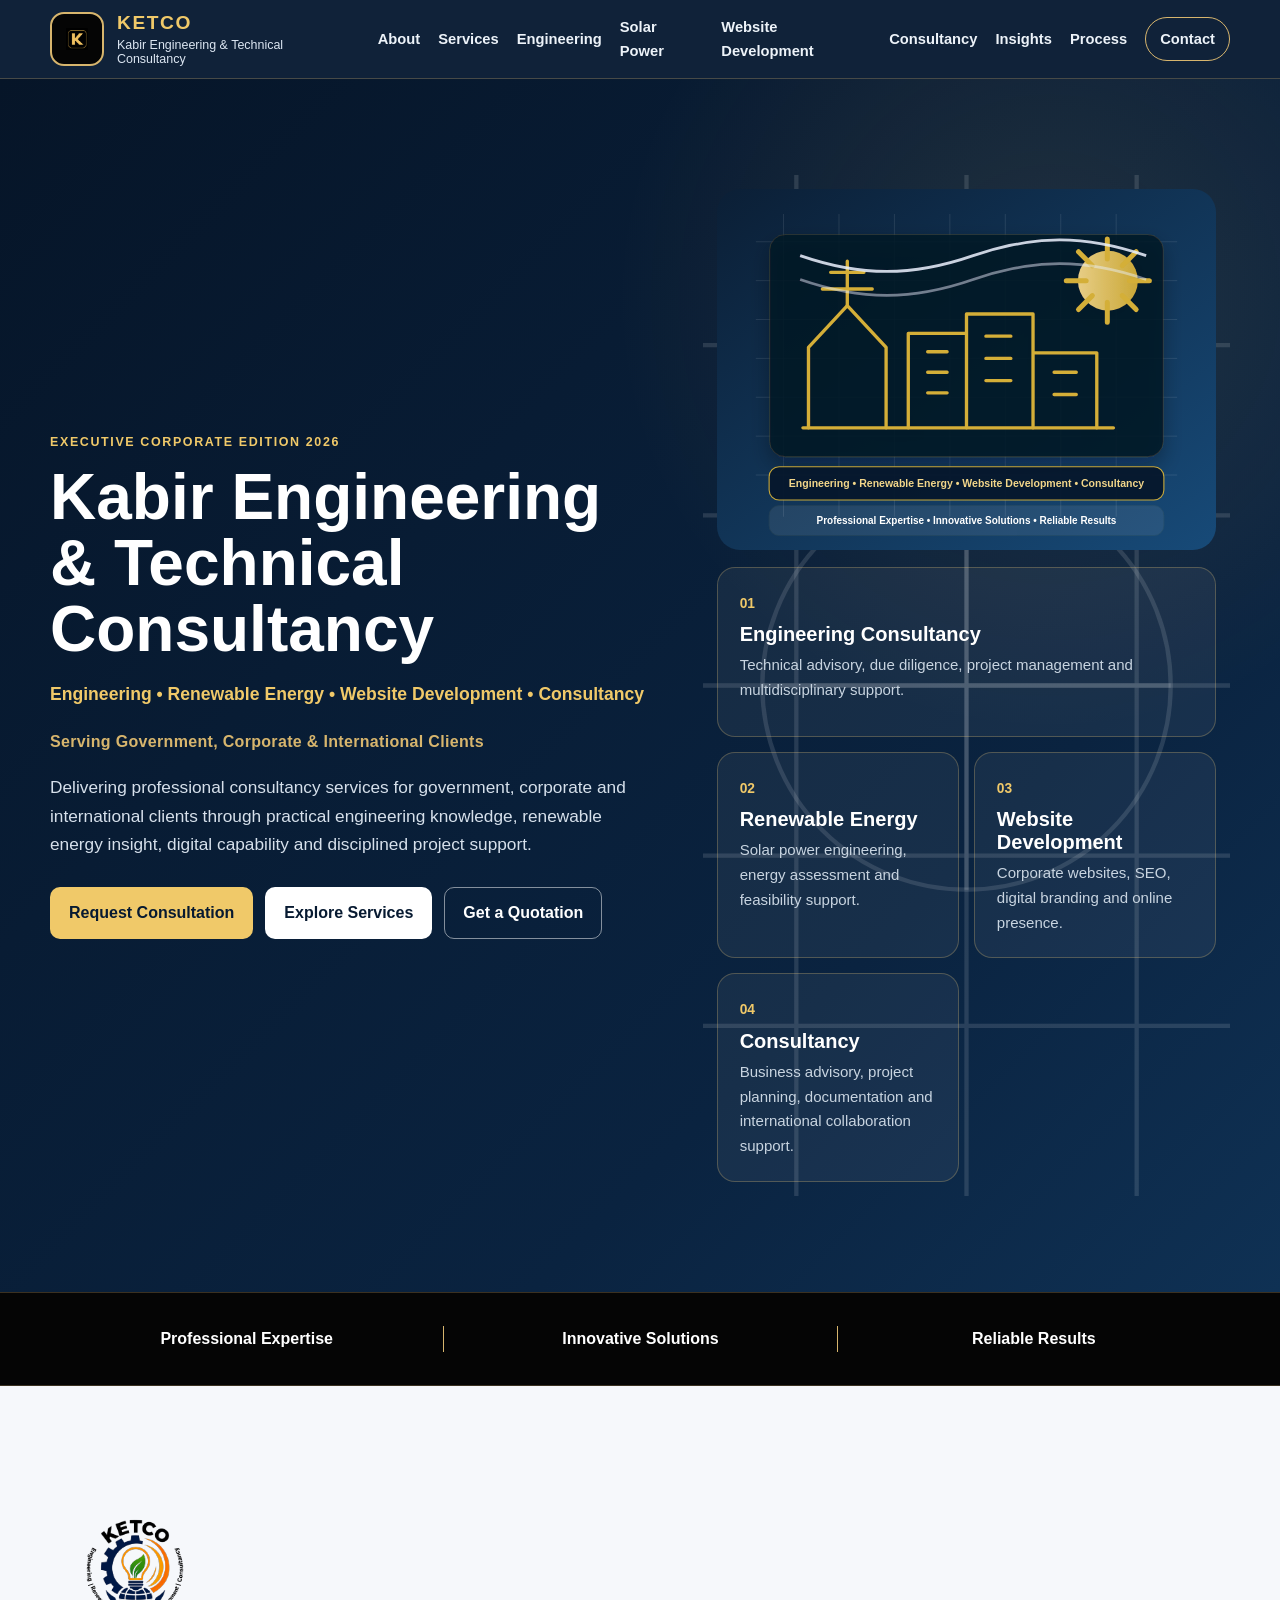
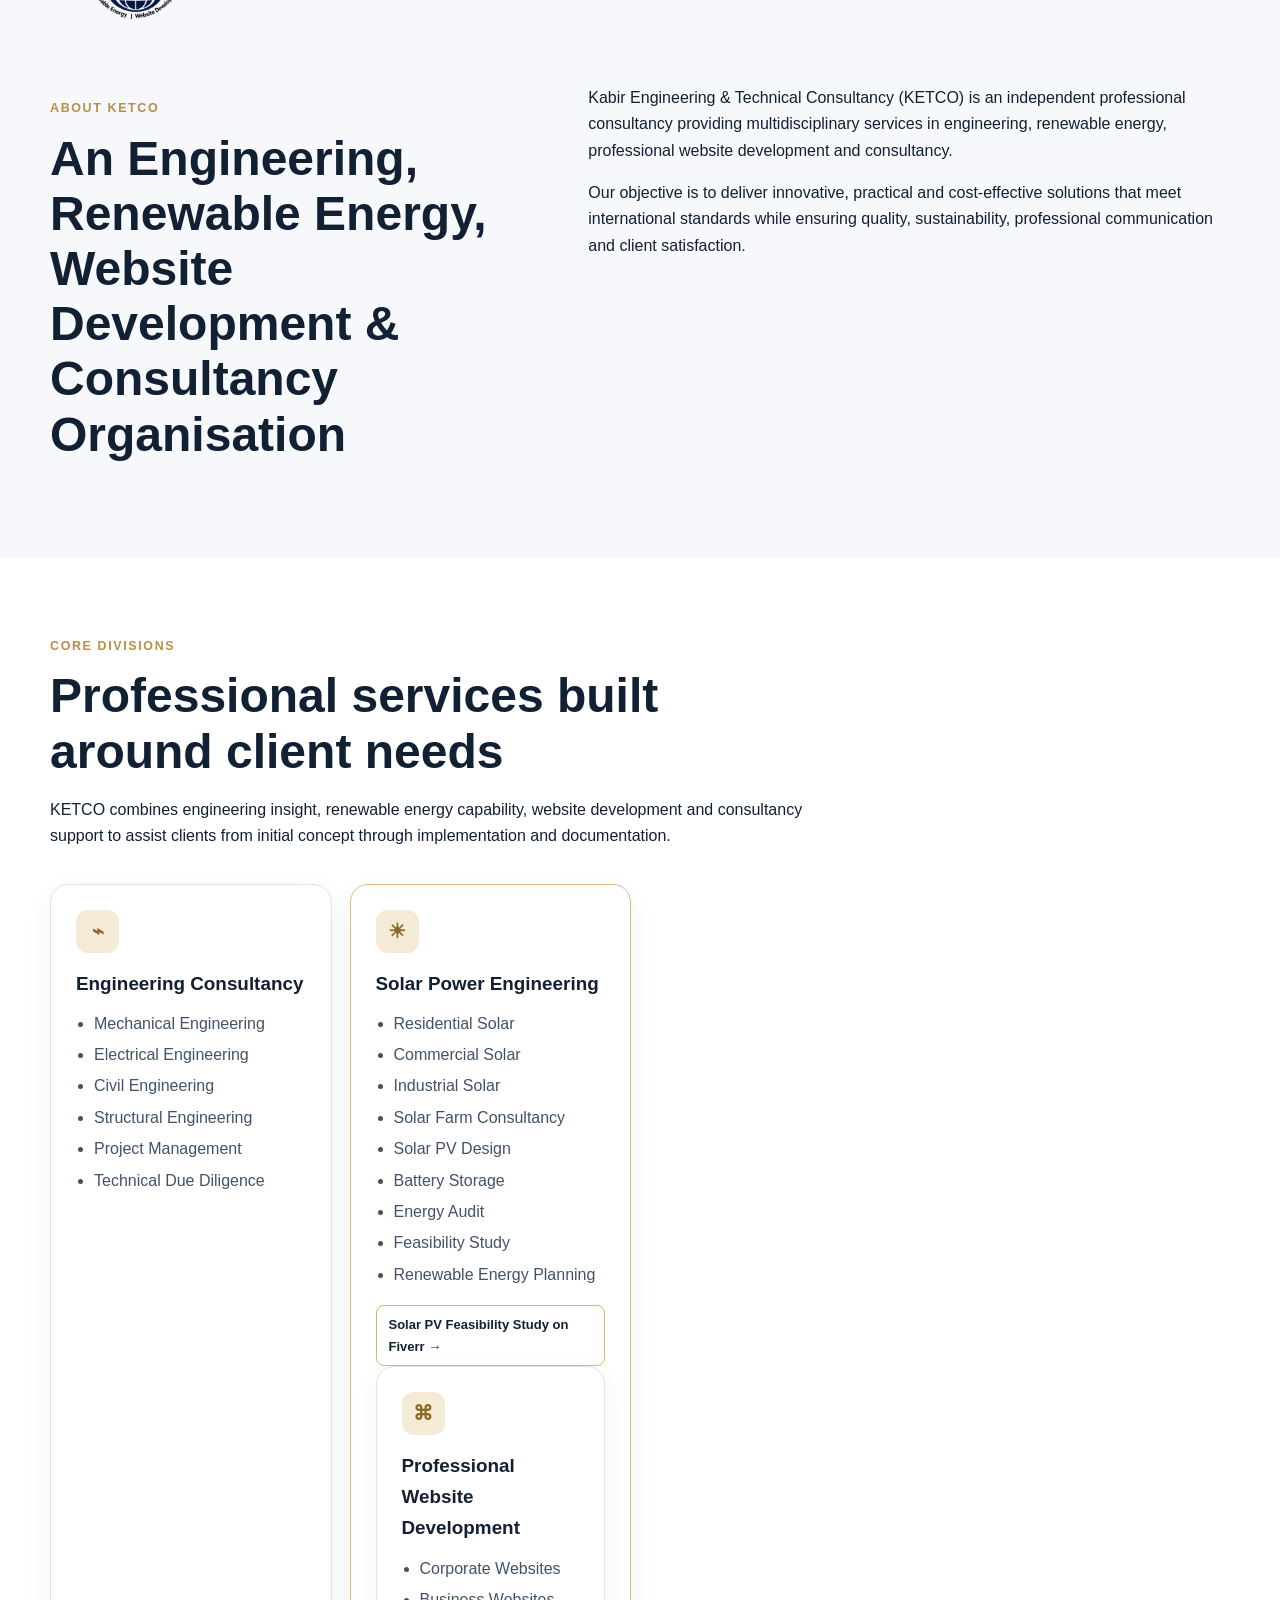
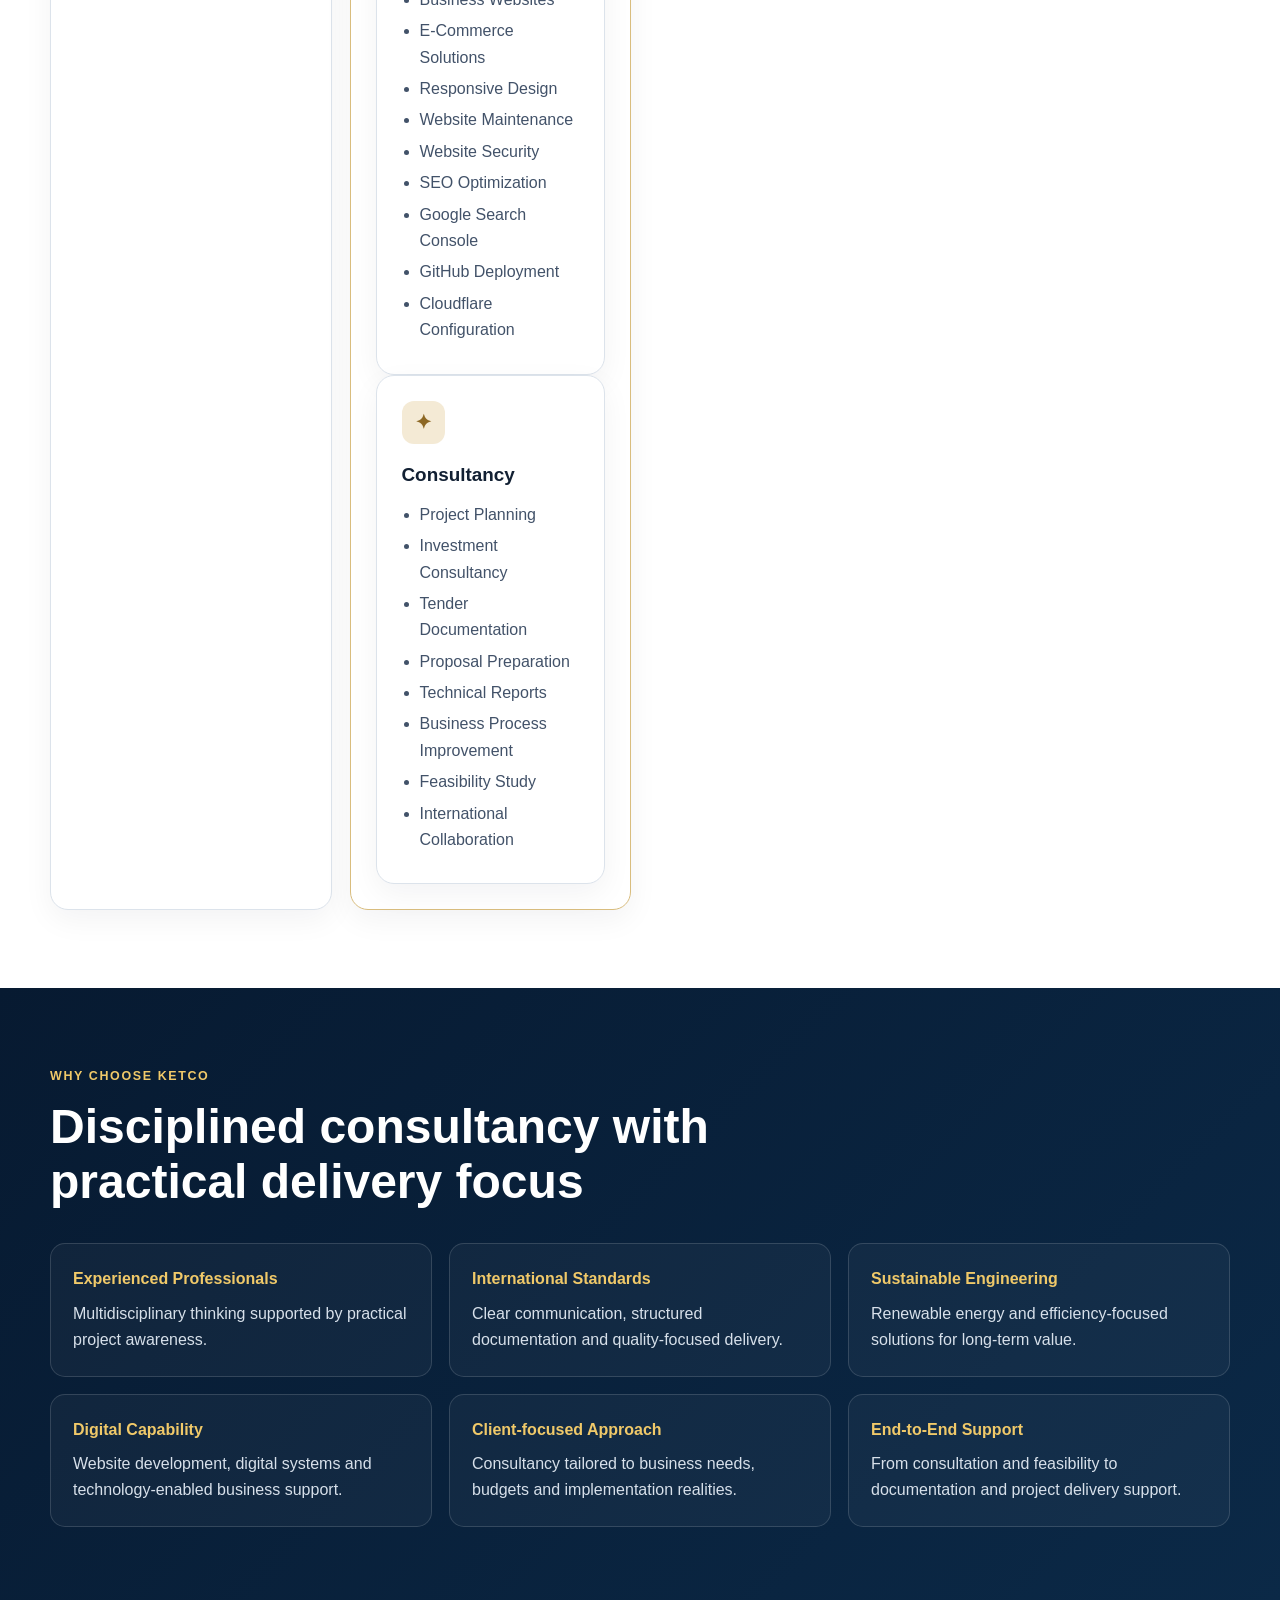
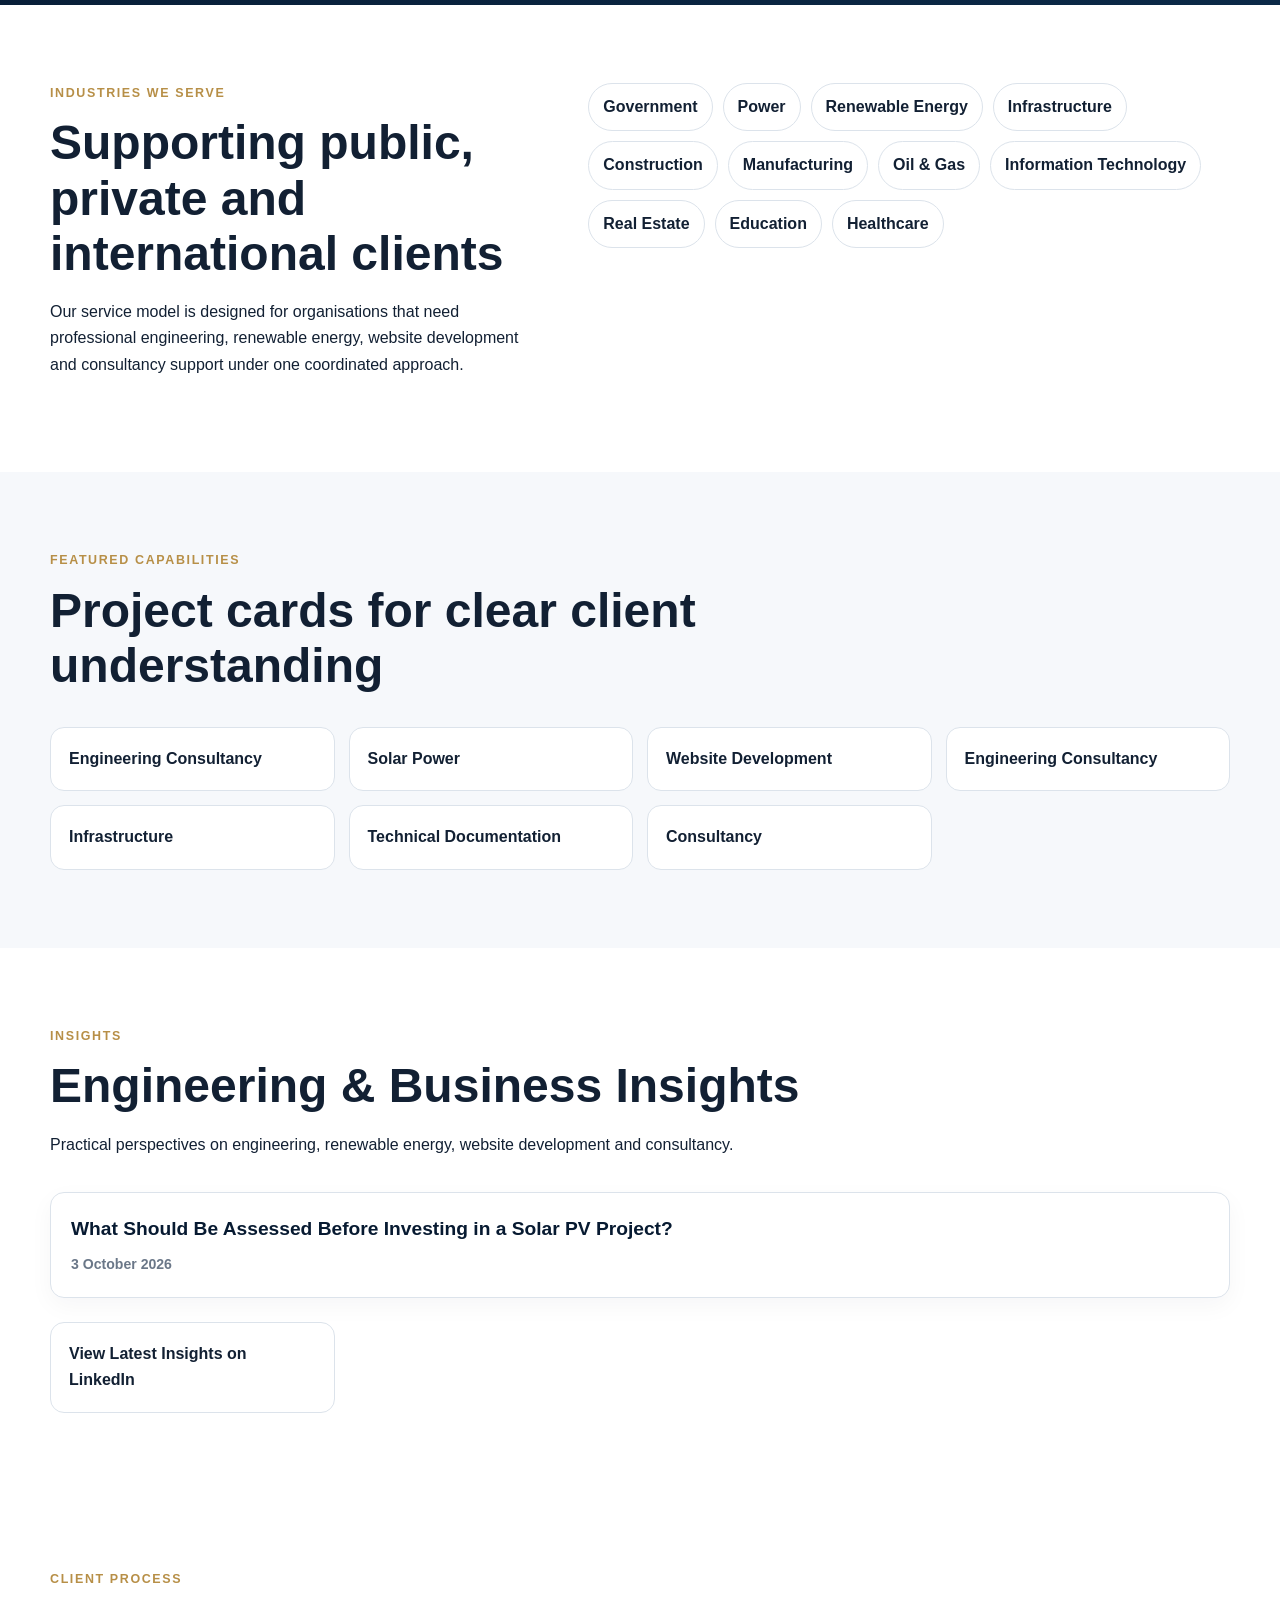
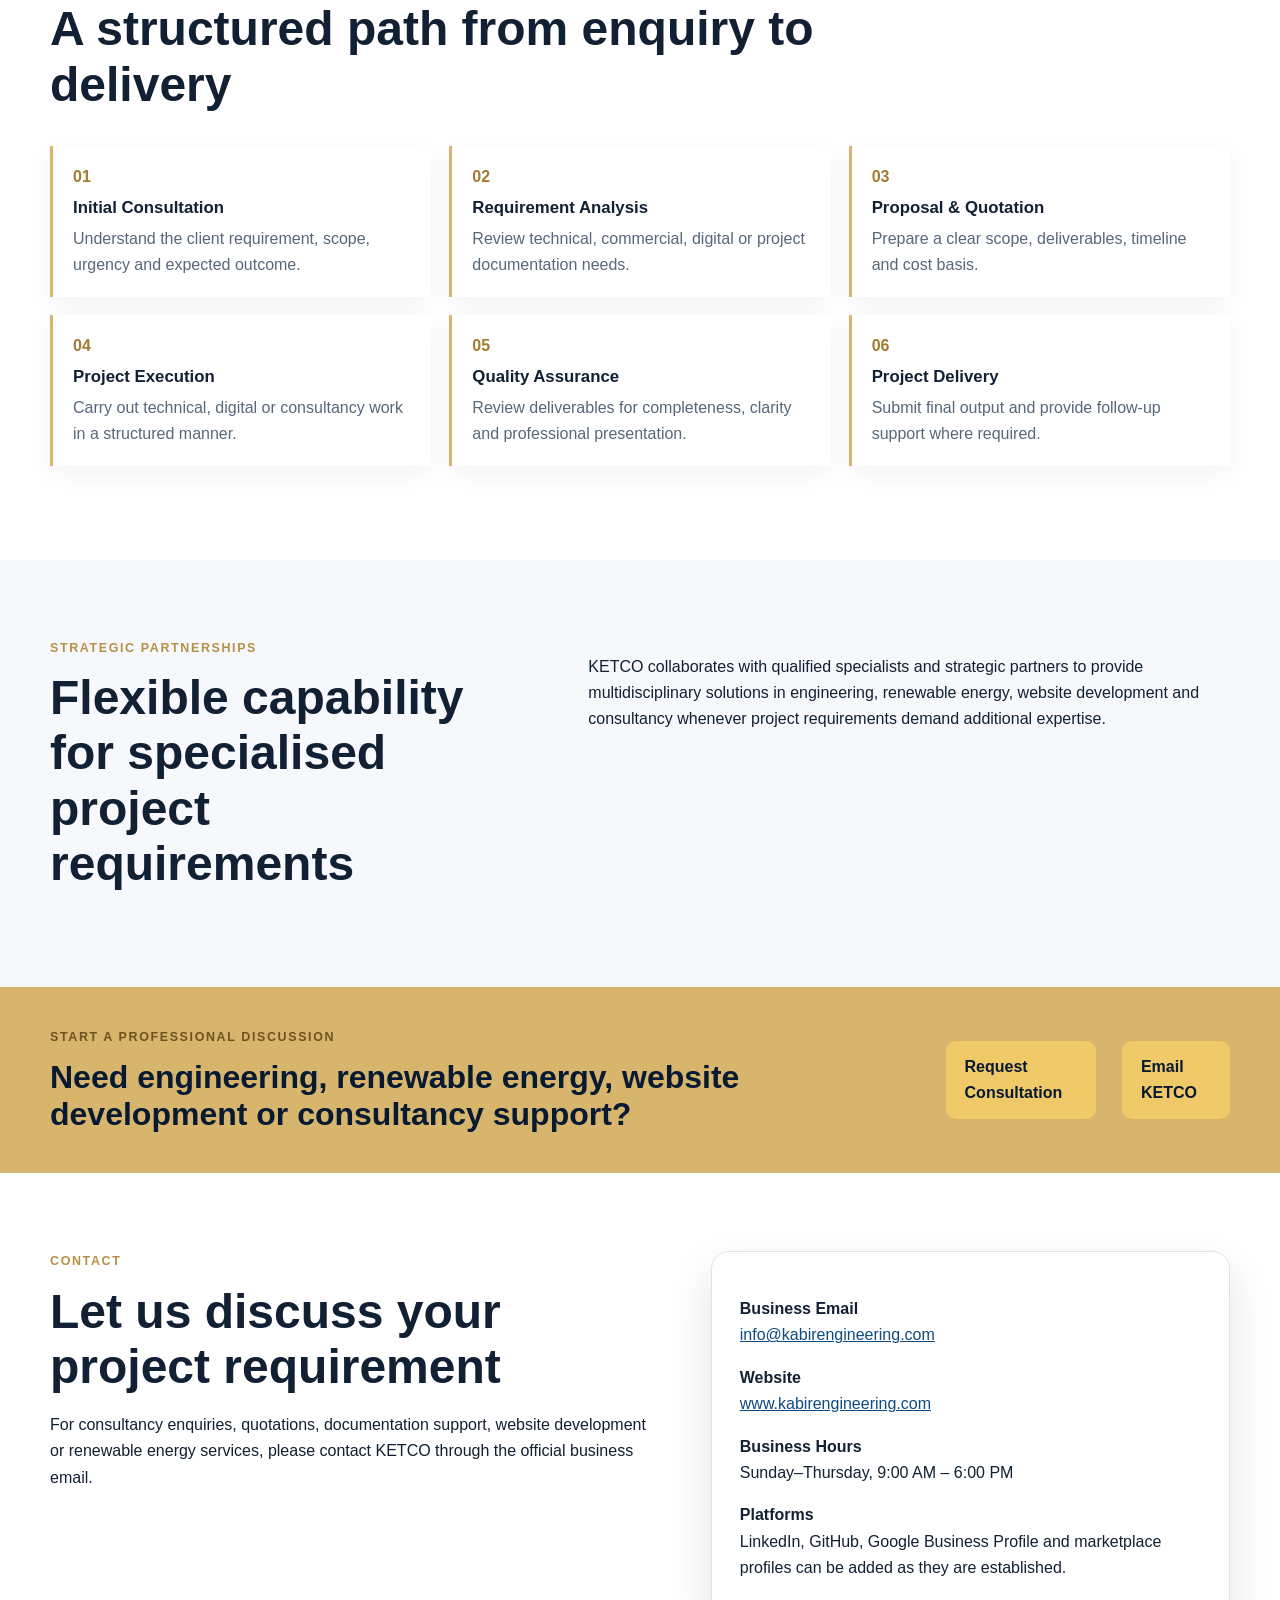
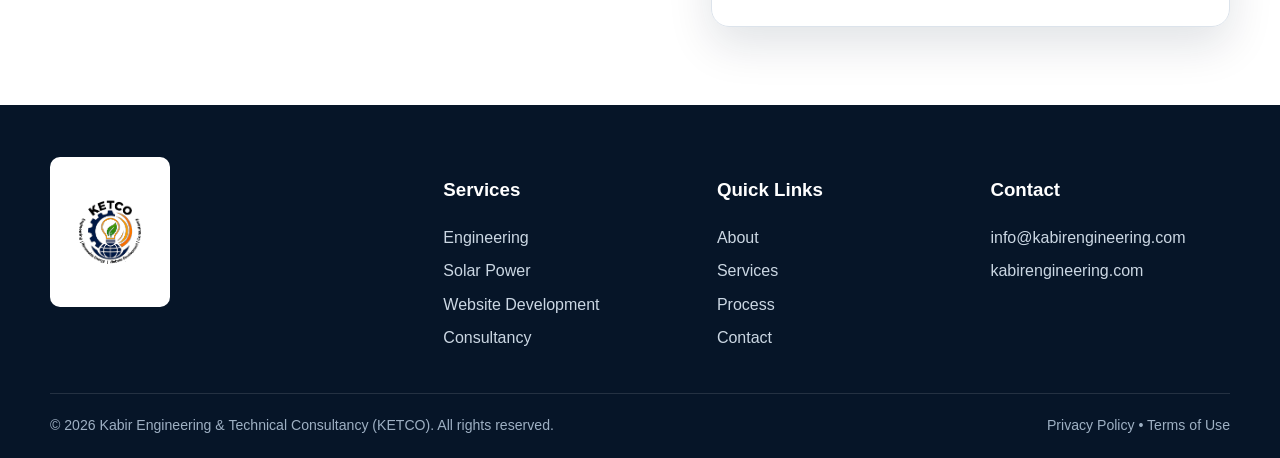
==== index.html @ 2167d0ad "Add files via upload" ====
<!doctype html>
<html lang="en">
<head>
  <!-- Google tag (gtag.js) -->
  <script async src="https://www.googletagmanager.com/gtag/js?id=G-KQYZPQ2JFD"></script>
  <script>
    window.dataLayer = window.dataLayer || [];
    function gtag(){dataLayer.push(arguments);} 
    gtag('js', new Date());
    gtag('config', 'G-KQYZPQ2JFD');
  </script>

  <meta charset="utf-8" />
  <meta name="viewport" content="width=device-width, initial-scale=1" />
  <title>KETCO | Engineering, Renewable Energy, Website Development & Consultancy</title>
  <meta name="description" content="Kabir Engineering & Technical Consultancy (KETCO) provides engineering, renewable energy, website development and consultancy services for government, corporate and international clients." />
  <meta name="keywords" content="Engineering Consultancy, Renewable Energy, Solar Power Engineering, Professional Website Development, Consultancy, Project Management, Mechanical Engineering, Electrical Engineering, Civil Engineering, Structural Engineering, Bangladesh Engineering Consultant, International Technical Consultancy" />
  <meta name="author" content="Kabir Engineering & Technical Consultancy (KETCO)" />
  <meta name="robots" content="index,follow,max-image-preview:large" />
  <link rel="canonical" href="https://kabirengineering.com/" />
  <link rel="icon" type="image/svg+xml" href="assets/favicon.svg" />
  <link rel="stylesheet" href="style.css" />

  <meta property="og:title" content="KETCO | Engineering, Renewable Energy, Website Development & Consultancy" />
  <meta property="og:description" content="Engineering • Renewable Energy • Website Development • Consultancy" />
  <meta property="og:type" content="website" />
  <meta property="og:url" content="https://kabirengineering.com/" />
  <meta property="og:image" content="https://kabirengineering.com/assets/ketco-social-card.png" />
  <meta name="twitter:card" content="summary_large_image" />
  <meta name="twitter:title" content="KETCO | Engineering, Renewable Energy, Website Development & Consultancy" />
  <meta name="twitter:description" content="Engineering • Renewable Energy • Website Development • Consultancy" />
  <meta name="twitter:image" content="https://kabirengineering.com/assets/ketco-social-card.png" />

  <script type="application/ld+json">
  {
    "@context": "https://schema.org",
    "@type": "ProfessionalService",
    "name": "Kabir Engineering & Technical Consultancy (KETCO)",
    "url": "https://kabirengineering.com/",
    "email": "info@kabirengineering.com",
    "description": "Engineering, renewable energy, website development and consultancy services.",
    "areaServed": ["Bangladesh", "Australia", "International"],
    "sameAs": [],
    "serviceType": [
      "Engineering Consultancy",
      "Renewable Energy Consultancy",
      "Professional Website Development",
      "Consultancy"
    ]
  }
  </script>
</head>
<body>
  <a class="skip-link" href="#main">Skip to content</a>

  <header class="site-header" id="home">
    <div class="container header-inner">
      <a class="brand" href="#home" aria-label="KETCO Home">
        <img src="assets/favicon.svg" alt="K favicon" class="brand-logo" style="border:2px solid #d7b56d;border-radius:14px;box-sizing:border-box;" />
        <span class="brand-text">
          <strong>KETCO</strong>
          <small>Kabir Engineering & Technical Consultancy</small>
        </span>
      </a>

      <button class="menu-toggle" aria-label="Open navigation" aria-expanded="false" aria-controls="main-nav">☰</button>

      <nav id="main-nav" class="nav" aria-label="Main navigation">
        <a href="#about">About</a>
        <a href="#services">Services</a>
        <a href="#engineering">Engineering</a>
        <a href="#renewable">Solar Power</a>
        <a href="#web">Website Development</a>
        <a href="#consultancy">Consultancy</a>
        <a href="#insights">Insights</a>
        <a href="#process">Process</a>
        <a href="#contact" class="nav-cta">Contact</a>
      </nav>
    </div>
  </header>

  <main id="main">
    <section class="hero section-pad">
      <div class="container hero-grid">
        <div class="hero-copy">
          <p class="eyebrow">Executive Corporate Edition 2026</p>
          <h1>Kabir Engineering & Technical Consultancy</h1>
          <p class="hero-tagline">Engineering • Renewable Energy • Website Development • Consultancy</p>
          <p class="hero-audience">Serving Government, Corporate &amp; International Clients</p>
          <p class="hero-lead">Delivering professional consultancy services for government, corporate and international clients through practical engineering knowledge, renewable energy insight, digital capability and disciplined project support.</p>
          <div class="hero-actions">

<a href="https://mail.google.com/mail/?view=cm&fs=1&to=info%40kabirengineering.com&su=KETCO%20Consultation%20Request" target="_blank" rel="noopener" class="btn btn-primary">Request Consultation</a>

            <a href="#services" class="btn btn-secondary">Explore Services</a>
            <a href="https://mail.google.com/mail/?view=cm&fs=1&to=info%40kabirengineering.com&su=Request%20for%20Quotation" target="_blank" rel="noopener" class="btn btn-outline">Get a Quotation</a>
          </div>
        </div>
        <div class="hero-panel" aria-label="KETCO service overview">
          <img src="assets/hero-engineering.svg" alt="KETCO engineering overview" class="hero-engineering-asset" />
          <div class="panel-card large">
            <span>01</span>
            <h2>Engineering Consultancy</h2>
            <p>Technical advisory, due diligence, project management and multidisciplinary support.</p>
          </div>
          <div class="panel-card">
            <span>02</span>
            <h2>Renewable Energy</h2>
            <p>Solar power engineering, energy assessment and feasibility support.</p>
          </div>
          <div class="panel-card">
            <span>03</span>
            <h2>Website Development</h2>
            <p>Corporate websites, SEO, digital branding and online presence.</p>
          </div>
          <div class="panel-card">
            <span>04</span>
            <h2>Consultancy</h2>
            <p>Business advisory, project planning, documentation and international collaboration support.</p>
          </div>
        </div>
      </div>
    </section>

    <section class="brand-values" aria-label="KETCO values">
      <div class="container brand-values-inner">
        <span>Professional Expertise</span>
        <span>Innovative Solutions</span>
        <span>Reliable Results</span>
      </div>
    </section>

    <section class="section-pad muted" id="about">
      <div class="container two-col about-layout">
        <div>
          <img src="assets/ketco-logo.svg" alt="KETCO logo" class="about-logo" />
          <p class="eyebrow">About KETCO</p>
          <h2>An Engineering, Renewable Energy, Website Development & Consultancy Organisation</h2>
        </div>
        <div>
          <p>Kabir Engineering & Technical Consultancy (KETCO) is an independent professional consultancy providing multidisciplinary services in engineering, renewable energy, professional website development and consultancy.</p>
          <p>Our objective is to deliver innovative, practical and cost-effective solutions that meet international standards while ensuring quality, sustainability, professional communication and client satisfaction.</p>
        </div>
      </div>
    </section>

    <section class="section-pad" id="services">
      <div class="container">
        <div class="section-head">
          <p class="eyebrow">Core Divisions</p>
          <h2>Professional services built around client needs</h2>
          <p>KETCO combines engineering insight, renewable energy capability, website development and consultancy support to assist clients from initial concept through implementation and documentation.</p>
        </div>
        <div class="service-grid">
          <article class="service-card" id="engineering">
            <div class="icon">⌁</div>
            <h3>Engineering Consultancy</h3>
            <ul>
              <li>Mechanical Engineering</li>
              <li>Electrical Engineering</li>
              <li>Civil Engineering</li>
              <li>Structural Engineering</li>
              <li>Project Management</li>
              <li>Technical Due Diligence</li>
            </ul>
          </article>
          <article class="service-card accent" id="renewable">
            <div class="icon">☀</div>
            <h3>Solar Power Engineering</h3>
            <ul>
              <li>Residential Solar</li>
              <li>Commercial Solar</li>
              <li>Industrial Solar</li>
              <li>Solar Farm Consultancy</li>
              <li>Solar PV Design</li>
              <li>Battery Storage</li>
              <li>Energy Audit</li>
              <li>Feasibility Study</li>
              <li>Renewable Energy Planning</li>
            </ul>
<a href="https://www.fiverr.com/s/wbk45PK" target="_blank" rel="noopener noreferrer" style="display:inline-block;margin-top:12px;padding:8px 12px;border:1px solid #d7b56d;border-radius:8px;text-decoration:none;font-size:13px;font-weight:600;">Solar PV Feasibility Study on Fiverr →</a>

          <article class="service-card" id="web">
            <div class="icon">⌘</div>
            <h3>Professional Website Development</h3>
            <ul>
              <li>Corporate Websites</li>
              <li>Business Websites</li>
              <li>E-Commerce Solutions</li>
              <li>Responsive Design</li>
              <li>Website Maintenance</li>
              <li>Website Security</li>
              <li>SEO Optimization</li>
              <li>Google Search Console</li>
              <li>GitHub Deployment</li>
              <li>Cloudflare Configuration</li>
            </ul>
          </article>
          <article class="service-card" id="consultancy">
            <div class="icon">✦</div>
            <h3>Consultancy</h3>
            <ul>
              <li>Project Planning</li>
              <li>Investment Consultancy</li>
              <li>Tender Documentation</li>
              <li>Proposal Preparation</li>
              <li>Technical Reports</li>
              <li>Business Process Improvement</li>
              <li>Feasibility Study</li>
              <li>International Collaboration</li>
            </ul>
          </article>
        </div>
      </div>
    </section>

    <section class="section-pad dark" id="why">
      <div class="container">
        <div class="section-head inverse">
          <p class="eyebrow">Why Choose KETCO</p>
          <h2>Disciplined consultancy with practical delivery focus</h2>
        </div>
        <div class="why-grid">
          <div><strong>Experienced Professionals</strong><span>Multidisciplinary thinking supported by practical project awareness.</span></div>
          <div><strong>International Standards</strong><span>Clear communication, structured documentation and quality-focused delivery.</span></div>
          <div><strong>Sustainable Engineering</strong><span>Renewable energy and efficiency-focused solutions for long-term value.</span></div>
          <div><strong>Digital Capability</strong><span>Website development, digital systems and technology-enabled business support.</span></div>
          <div><strong>Client-focused Approach</strong><span>Consultancy tailored to business needs, budgets and implementation realities.</span></div>
          <div><strong>End-to-End Support</strong><span>From consultation and feasibility to documentation and project delivery support.</span></div>
        </div>
      </div>
    </section>

    <section class="section-pad" id="industries">
      <div class="container two-col">
        <div>
          <p class="eyebrow">Industries We Serve</p>
          <h2>Supporting public, private and international clients</h2>
          <p>Our service model is designed for organisations that need professional engineering, renewable energy, website development and consultancy support under one coordinated approach.</p>
        </div>
        <div class="chips">
          <span>Government</span><span>Power</span><span>Renewable Energy</span><span>Infrastructure</span><span>Construction</span><span>Manufacturing</span><span>Oil & Gas</span><span>Information Technology</span><span>Real Estate</span><span>Education</span><span>Healthcare</span>
        </div>
      </div>
    </section>

    <section class="section-pad muted" id="projects">
      <div class="container">
        <div class="section-head">
          <p class="eyebrow">Featured Capabilities</p>
          <h2>Project cards for clear client understanding</h2>
        </div>
        <div class="project-grid">
          <a href="#services">Engineering Consultancy</a>
          <a href="#renewable">Solar Power</a>
          <a href="#web">Website Development</a>
          <a href="#services">Engineering Consultancy</a>
          <a href="#industries">Infrastructure</a>
          <a href="#services">Technical Documentation</a>
          <a href="#consultancy">Consultancy</a>
        </div>
      </div>
    </section>
<section class="section-pad" id="insights">
  <div class="container">
    <div class="section-head">
      <p class="eyebrow">Insights</p>
      <h2>Engineering & Business Insights</h2>
      <p>Practical perspectives on engineering, renewable energy, website development and consultancy.</p>
    </div>

    <div id="insights-posts" aria-live="polite"></div>

    <div class="project-grid">
      <a href="https://www.linkedin.com/company/kabir-engineering-technical-consultancy/" target="_blank" rel="noopener noreferrer">View Latest Insights on LinkedIn</a>
    </div>
  </div>
  <script src="insights.js" defer></script>
</section>
    <section class="section-pad" id="process">
      <div class="container">
        <div class="section-head">
          <p class="eyebrow">Client Process</p>
          <h2>A structured path from enquiry to delivery</h2>
        </div>
        <ol class="timeline">
          <li><span>01</span><strong>Initial Consultation</strong><p>Understand the client requirement, scope, urgency and expected outcome.</p></li>
          <li><span>02</span><strong>Requirement Analysis</strong><p>Review technical, commercial, digital or project documentation needs.</p></li>
          <li><span>03</span><strong>Proposal & Quotation</strong><p>Prepare a clear scope, deliverables, timeline and cost basis.</p></li>
          <li><span>04</span><strong>Project Execution</strong><p>Carry out technical, digital or consultancy work in a structured manner.</p></li>
          <li><span>05</span><strong>Quality Assurance</strong><p>Review deliverables for completeness, clarity and professional presentation.</p></li>
          <li><span>06</span><strong>Project Delivery</strong><p>Submit final output and provide follow-up support where required.</p></li>
        </ol>
      </div>
    </section>

    <section class="section-pad muted" id="partners">
      <div class="container two-col">
        <div>
          <p class="eyebrow">Strategic Partnerships</p>
          <h2>Flexible capability for specialised project requirements</h2>
        </div>
        <div>
          <p>KETCO collaborates with qualified specialists and strategic partners to provide multidisciplinary solutions in engineering, renewable energy, website development and consultancy whenever project requirements demand additional expertise.</p>
        </div>
      </div>
    </section>

    <section class="cta-band">
      <div class="container cta-inner">
        <div>
          <p class="eyebrow">Start a professional discussion</p>
          <h2>Need engineering, renewable energy, website development or consultancy support?</h2>
        </div>
<a href="https://mail.google.com/mail/?view=cm&fs=1&to=info%40kabirengineering.com&su=KETCO%20Consultation%20Request" target="_blank" rel="noopener" class="btn btn-primary">Request Consultation</a>
       <a class="btn btn-primary" href="https://mail.google.com/mail/?view=cm&fs=1&to=info%40kabirengineering.com&su=KETCO%20Consultation%20Request" target="_blank" rel="noopener">Email KETCO</a>
     
 </div>
    </section>

    <section class="section-pad" id="contact">
      <div class="container contact-grid">
        <div>
          <p class="eyebrow">Contact</p>
          <h2>Let us discuss your project requirement</h2>
          <p>For consultancy enquiries, quotations, documentation support, website development or renewable energy services, please contact KETCO through the official business email.</p>
        </div>
        <div class="contact-card">
          <p><strong>Business Email</strong><br><a href="mailto:info@kabirengineering.com">info@kabirengineering.com</a></p>
          <p><strong>Website</strong><br><a href="https://kabirengineering.com/">www.kabirengineering.com</a></p>
          <p><strong>Business Hours</strong><br>Sunday–Thursday, 9:00 AM – 6:00 PM</p>
          <p><strong>Platforms</strong><br>LinkedIn, GitHub, Google Business Profile and marketplace profiles can be added as they are established.</p>
        </div>
      </div>
    </section>
  </main>

  <footer class="site-footer">
    <div class="container footer-grid">
      <div>
        <img src="assets/ketco-logo.svg" alt="KETCO logo" class="footer-logo" />
      </div>
      <div>
        <h3>Services</h3>
        <a href="#services">Engineering</a>
        <a href="#renewable">Solar Power</a>
        <a href="#web">Website Development</a>
        <a href="#consultancy">Consultancy</a>
      </div>
      <div>
        <h3>Quick Links</h3>
        <a href="#about">About</a>
        <a href="#services">Services</a>
        <a href="#process">Process</a>
        <a href="#contact">Contact</a>
      </div>
      <div>
        <h3>Contact</h3>
        <a href="mailto:info@kabirengineering.com">info@kabirengineering.com</a>
        <a href="https://kabirengineering.com/">kabirengineering.com</a>
      </div>
    </div>
    <div class="container footer-bottom">
      <span>© 2026 Kabir Engineering & Technical Consultancy (KETCO). All rights reserved.</span>
      <span>Privacy Policy • Terms of Use</span>
    </div>
  </footer>

  <script src="script.js"></script>
</body>
</html>
---- style.css ----
:root{
  --navy:#071a31;
  --navy2:#0c2a4a;
  --gold:#d7b56d;
  --gold2:#f0c969;
  --ink:#122033;
  --muted:#64748b;
  --light:#f6f8fb;
  --white:#fff;
  --line:#dce3eb;
  --shadow:0 18px 45px rgba(7,26,49,.12);
}
*{box-sizing:border-box}
html{scroll-behavior:smooth}
body{margin:0;font-family:Inter,Segoe UI,Arial,sans-serif;color:var(--ink);background:#fff;line-height:1.65}
img{max-width:100%;display:block}
a{color:inherit}
.container{width:min(1180px,calc(100% - 40px));margin:auto}
.skip-link{position:absolute;left:-9999px;top:auto}
.skip-link:focus{left:12px;top:12px;background:#fff;padding:10px 14px;z-index:9999}
.site-header{position:sticky;top:0;z-index:100;background:rgba(7,26,49,.96);backdrop-filter:blur(10px);border-bottom:1px solid rgba(215,181,109,.28)}
.header-inner{min-height:78px;display:flex;align-items:center;justify-content:space-between;gap:24px}
.brand{display:flex;align-items:center;gap:13px;text-decoration:none;color:#fff}
.brand-logo{width:54px;height:54px;object-fit:cover;background:#050505;padding:2px}
.brand-text{display:flex;flex-direction:column;line-height:1.15}
.brand-text strong{font-size:1.2rem;letter-spacing:.08em;color:var(--gold2)}
.brand-text small{font-size:.78rem;color:#dce6f2;margin-top:4px}
.nav{display:flex;gap:18px;align-items:center}
.nav a{text-decoration:none;color:#edf3f9;font-size:.92rem;font-weight:600}
.nav a:hover{color:var(--gold2)}
.nav-cta{border:1px solid var(--gold);padding:9px 14px;border-radius:999px}
.menu-toggle{display:none;background:none;border:1px solid rgba(255,255,255,.28);color:#fff;border-radius:8px;padding:8px 11px;font-size:1.25rem}
.section-pad{padding:78px 0}
.muted{background:var(--light)}
.dark{background:linear-gradient(135deg,var(--navy),#0b2947);color:#fff}
.hero{background:
 radial-gradient(circle at 82% 18%,rgba(215,181,109,.12),transparent 30%),
 linear-gradient(135deg,#061528,#0a2340 70%,#0f3154);color:#fff;padding:96px 0}
.hero-grid{display:grid;grid-template-columns:1.06fr .94fr;gap:58px;align-items:center}
.eyebrow{text-transform:uppercase;letter-spacing:.13em;font-size:.78rem;font-weight:800;color:#b78f47;margin:0 0 12px}
.dark .eyebrow,.hero .eyebrow{color:var(--gold2)}
.hero h1{font-size:clamp(2.4rem,5vw,4.8rem);line-height:1.03;margin:0 0 18px;max-width:800px}
.hero-tagline{font-size:1.1rem;font-weight:700;color:var(--gold2);margin:0 0 20px}
.hero-lead{font-size:1.08rem;color:#d6e0eb;max-width:720px}
.hero-actions{display:flex;flex-wrap:wrap;gap:12px;margin-top:28px}
.btn{display:inline-flex;align-items:center;justify-content:center;padding:12px 18px;border-radius:10px;text-decoration:none;font-weight:800;border:1px solid transparent}
.btn-primary{background:var(--gold2);color:#071a31}
.btn-secondary{background:#fff;color:#071a31}
.btn-outline{border-color:rgba(255,255,255,.5);color:#fff}
.hero-panel{display:grid;grid-template-columns:1fr 1fr;gap:15px}
.panel-card{border:1px solid rgba(215,181,109,.3);background:rgba(255,255,255,.055);border-radius:18px;padding:22px;min-height:170px}
.panel-card.large{grid-column:span 2}
.panel-card span{font-weight:900;color:var(--gold2);font-size:.86rem}
.panel-card h2{margin:7px 0 7px;font-size:1.25rem}
.panel-card p{color:#c8d4e0;margin:0;font-size:.94rem}
.brand-values{background:#050505;border-top:1px solid #3b3121;border-bottom:1px solid #3b3121}
.brand-values-inner{min-height:92px;display:grid;grid-template-columns:repeat(3,1fr);align-items:center;text-align:center;color:#fff;font-weight:800}
.brand-values-inner span+span{border-left:1px solid var(--gold)}
.two-col{display:grid;grid-template-columns:.85fr 1.15fr;gap:64px;align-items:start}
.about-layout{align-items:center}
.about-logo{width:170px;max-height:210px;object-fit:contain;margin-bottom:24px}
h2{font-size:clamp(2rem,4vw,3rem);line-height:1.15;margin:0 0 18px}
.section-head{max-width:780px;margin-bottom:34px}
.service-grid{display:grid;grid-template-columns:repeat(4,1fr);gap:18px}
.service-card{background:#fff;border:1px solid var(--line);border-radius:18px;padding:25px;box-shadow:0 10px 30px rgba(7,26,49,.05)}
.service-card.accent{border-color:#d9bd7e}
.service-card .icon{width:43px;height:43px;display:grid;place-items:center;border-radius:12px;background:#f4ead5;color:#8d6824;font-size:1.25rem;font-weight:900}
.service-card h3{font-size:1.18rem;margin:15px 0 12px}
.service-card ul{padding-left:18px;margin:0}
.service-card li{margin:5px 0;color:#425269}
.inverse h2{color:#fff}
.why-grid{display:grid;grid-template-columns:repeat(3,1fr);gap:17px}
.why-grid>div{border:1px solid rgba(255,255,255,.14);border-radius:15px;padding:22px;background:rgba(255,255,255,.04)}
.why-grid strong{display:block;color:var(--gold2);margin-bottom:8px}
.why-grid span{color:#d7e0ea}
.chips{display:flex;flex-wrap:wrap;gap:10px}
.chips span{background:#fff;border:1px solid var(--line);border-radius:999px;padding:10px 14px;font-weight:700}
.project-grid{display:grid;grid-template-columns:repeat(4,1fr);gap:14px}
.project-grid a{text-decoration:none;border:1px solid var(--line);background:#fff;border-radius:14px;padding:18px;font-weight:800}
.timeline{display:grid;grid-template-columns:repeat(3,1fr);gap:18px;list-style:none;padding:0}
.timeline li{border-left:3px solid var(--gold);padding:18px 20px;background:#fff;box-shadow:0 8px 25px rgba(7,26,49,.05)}
.timeline span{display:block;color:#a37b31;font-weight:900}
.timeline strong{display:block;font-size:1.05rem;margin:4px 0}
.timeline p{margin:0;color:#58677a}
.cta-band{background:#d7b56d;padding:40px 0}
.cta-inner{display:flex;align-items:center;justify-content:space-between;gap:26px}
.cta-inner h2{font-size:2rem;margin:0;color:#071a31}
.cta-inner .eyebrow{color:#6e531e}
.contact-grid{display:grid;grid-template-columns:1fr .85fr;gap:50px}
.contact-card{border:1px solid var(--line);border-radius:18px;padding:28px;box-shadow:var(--shadow)}
.contact-card a{color:#0e4a82}
.site-footer{background:#061528;color:#dbe6f1;padding:52px 0 0}
.footer-grid{display:grid;grid-template-columns:1.5fr 1fr 1fr 1fr;gap:34px}
.footer-grid h3{color:#fff}
.footer-grid a{display:block;text-decoration:none;margin:7px 0;color:#cbd7e3}
.footer-logo{width:120px;max-height:150px;object-fit:contain;margin-bottom:14px}
.footer-bottom{border-top:1px solid rgba(255,255,255,.12);margin-top:35px;padding:20px 0;display:flex;justify-content:space-between;gap:20px;font-size:.88rem;color:#9eb0c3}

@media (max-width:980px){
  .menu-toggle{display:block}
  .nav{display:none;position:absolute;top:78px;left:0;right:0;background:#071a31;padding:18px 20px;flex-direction:column;align-items:flex-start;border-top:1px solid rgba(255,255,255,.1)}
  .nav.open{display:flex}
  .hero-grid,.two-col,.contact-grid{grid-template-columns:1fr}
  .service-grid{grid-template-columns:repeat(2,1fr)}
  .why-grid{grid-template-columns:repeat(2,1fr)}
  .project-grid{grid-template-columns:repeat(2,1fr)}
  .timeline{grid-template-columns:repeat(2,1fr)}
  .footer-grid{grid-template-columns:repeat(2,1fr)}
}
@media (max-width:640px){
  .container{width:min(100% - 28px,1180px)}
  .brand-text small{display:none}
  .hero{padding:70px 0}
  .hero-panel{grid-template-columns:1fr}
  .panel-card.large{grid-column:auto}
  .brand-values-inner{grid-template-columns:1fr;gap:0;padding:10px 0}
  .brand-values-inner span{padding:12px}
  .brand-values-inner span+span{border-left:0;border-top:1px solid rgba(215,181,109,.35)}
  .service-grid,.why-grid,.project-grid,.timeline,.footer-grid{grid-template-columns:1fr}
  .cta-inner,.footer-bottom{flex-direction:column;align-items:flex-start}
}

.hero-audience{margin:.45rem 0 1rem;font-weight:700;letter-spacing:.02em;color:var(--gold,#d7b56d);}


/* REV1: visibility backing for the approved full KETCO logo on dark footer only */
.footer-logo {
  background: #ffffff;
  border-radius: 10px;
  padding: 8px;
  box-sizing: border-box;
}


/* REV4: approved engineering assets placed in the existing hero panel only */
.hero-panel{
  background-image:url("assets/blueprint-pattern.svg");
  background-size:cover;
  background-position:center;
  padding:14px;
  border-radius:20px;
}
.hero-engineering-asset{
  grid-column:1 / -1;
  width:100%;
  height:auto;
  border-radius:18px;
  margin-bottom:2px;
}
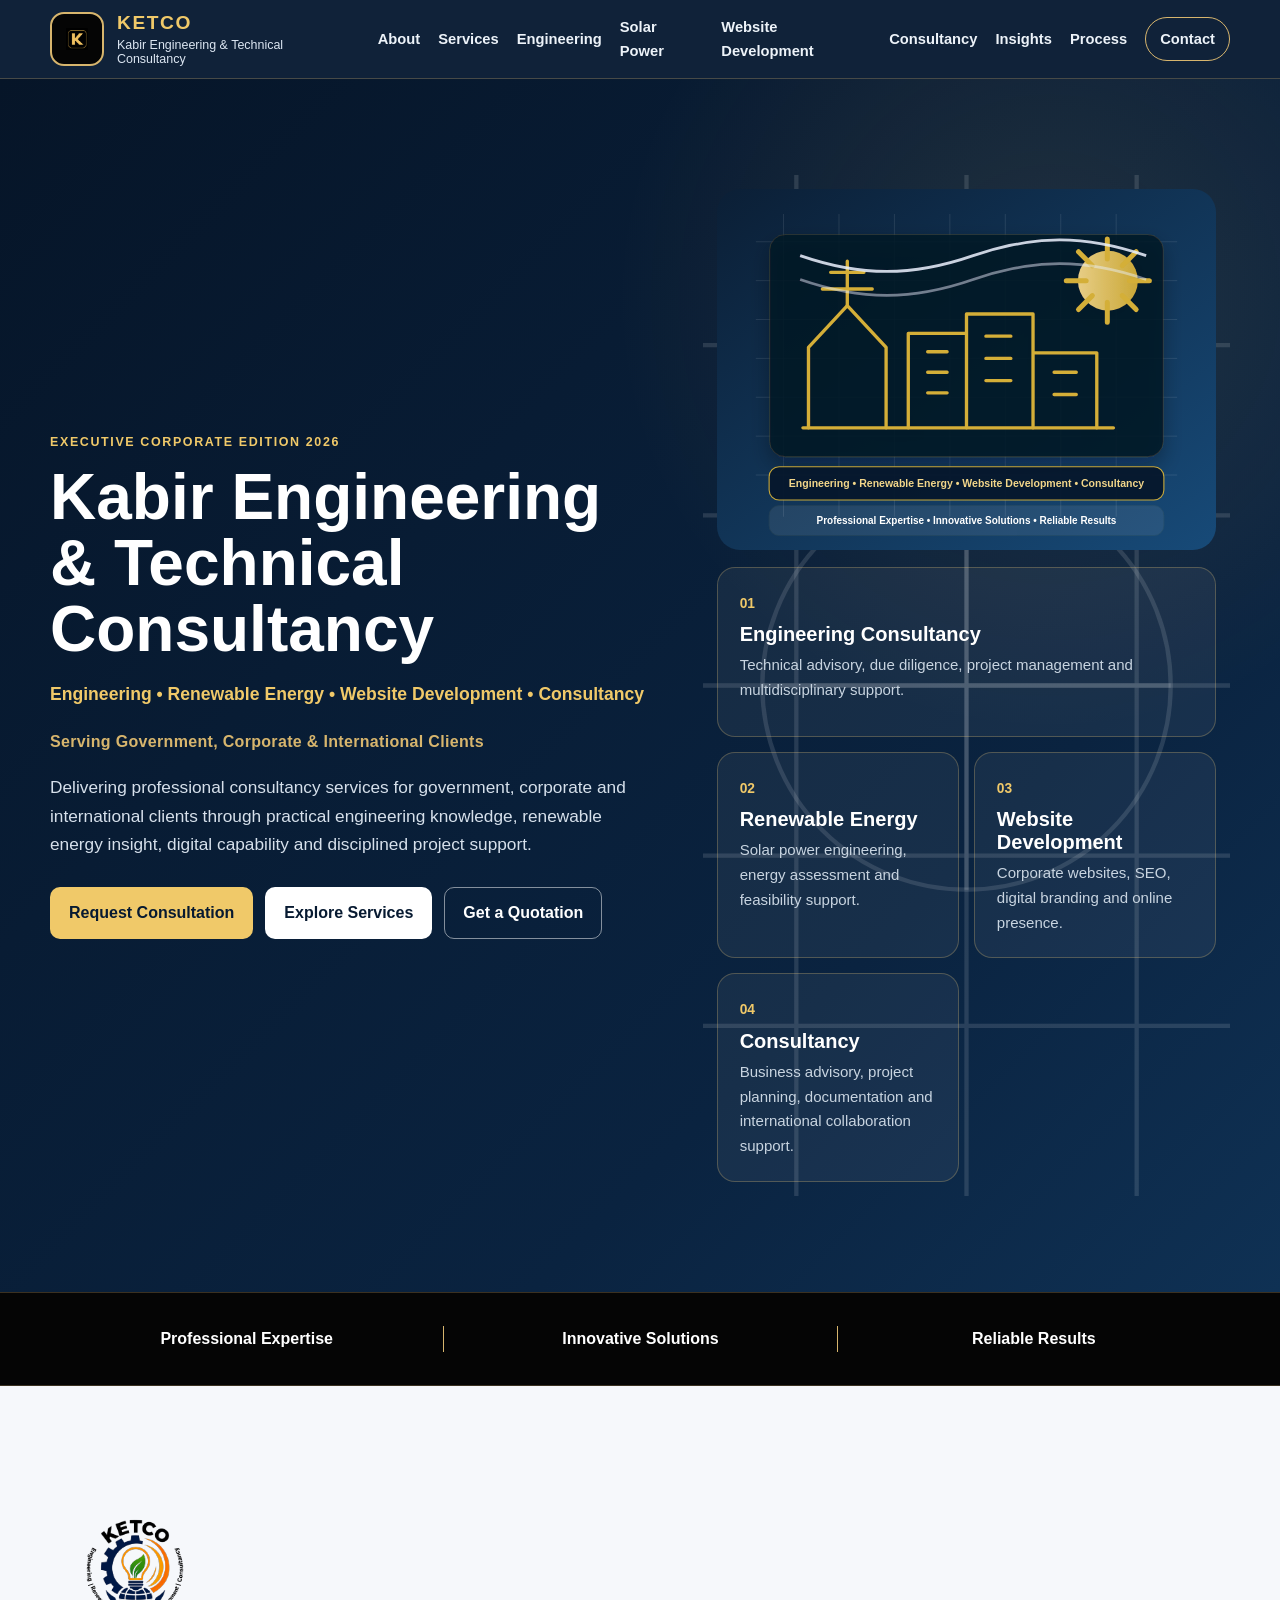
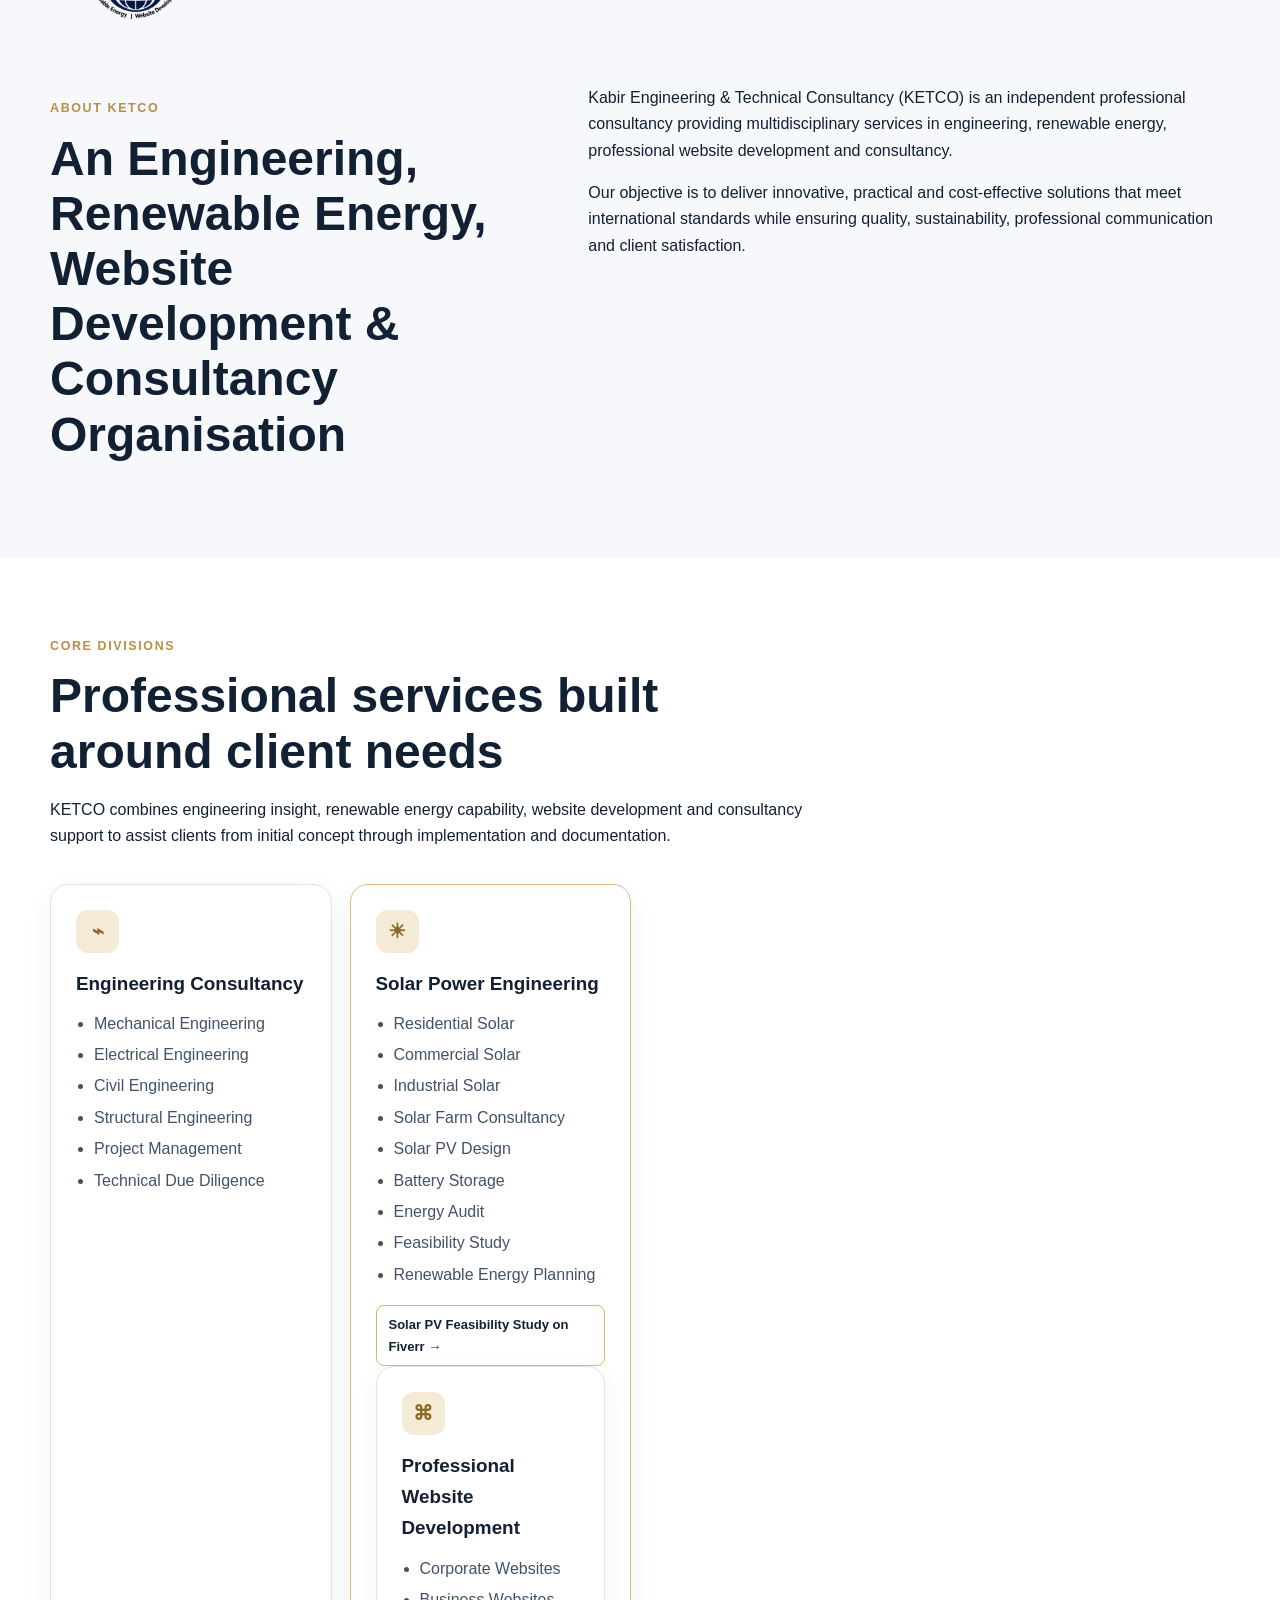
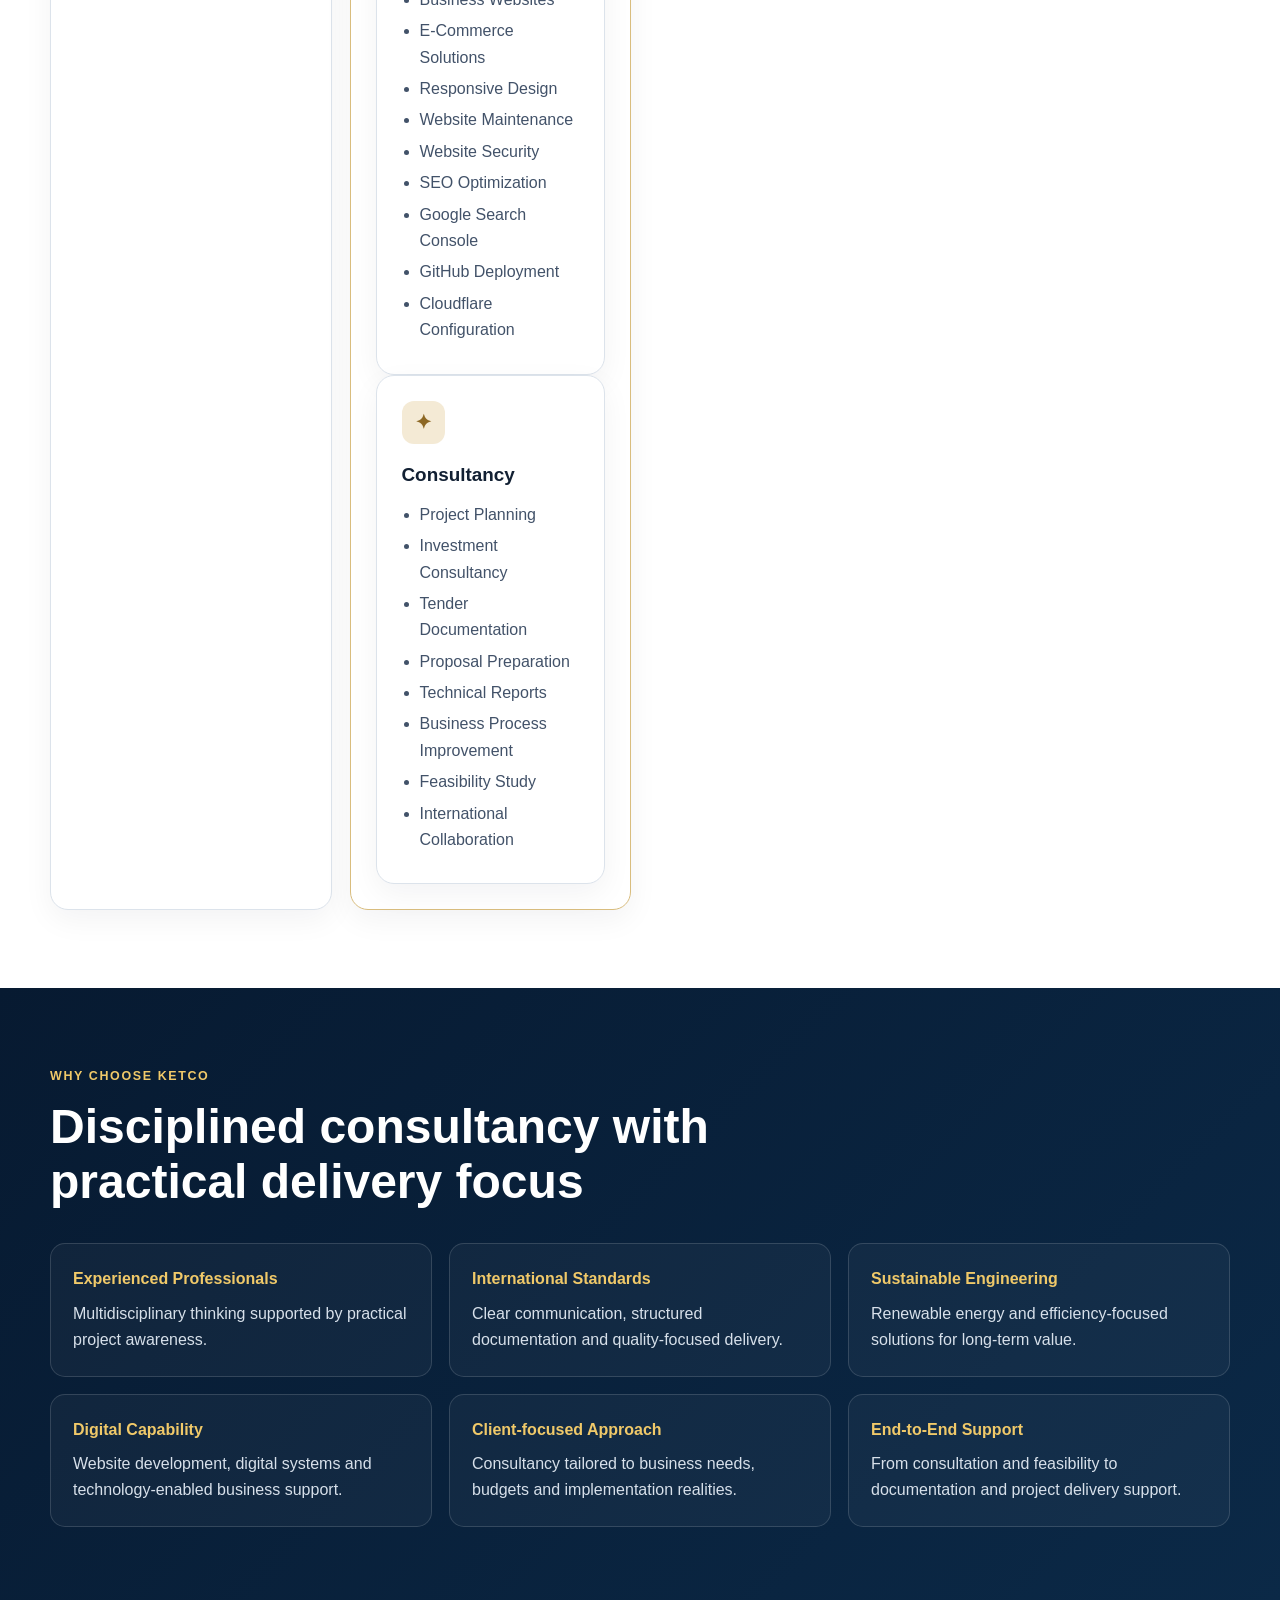
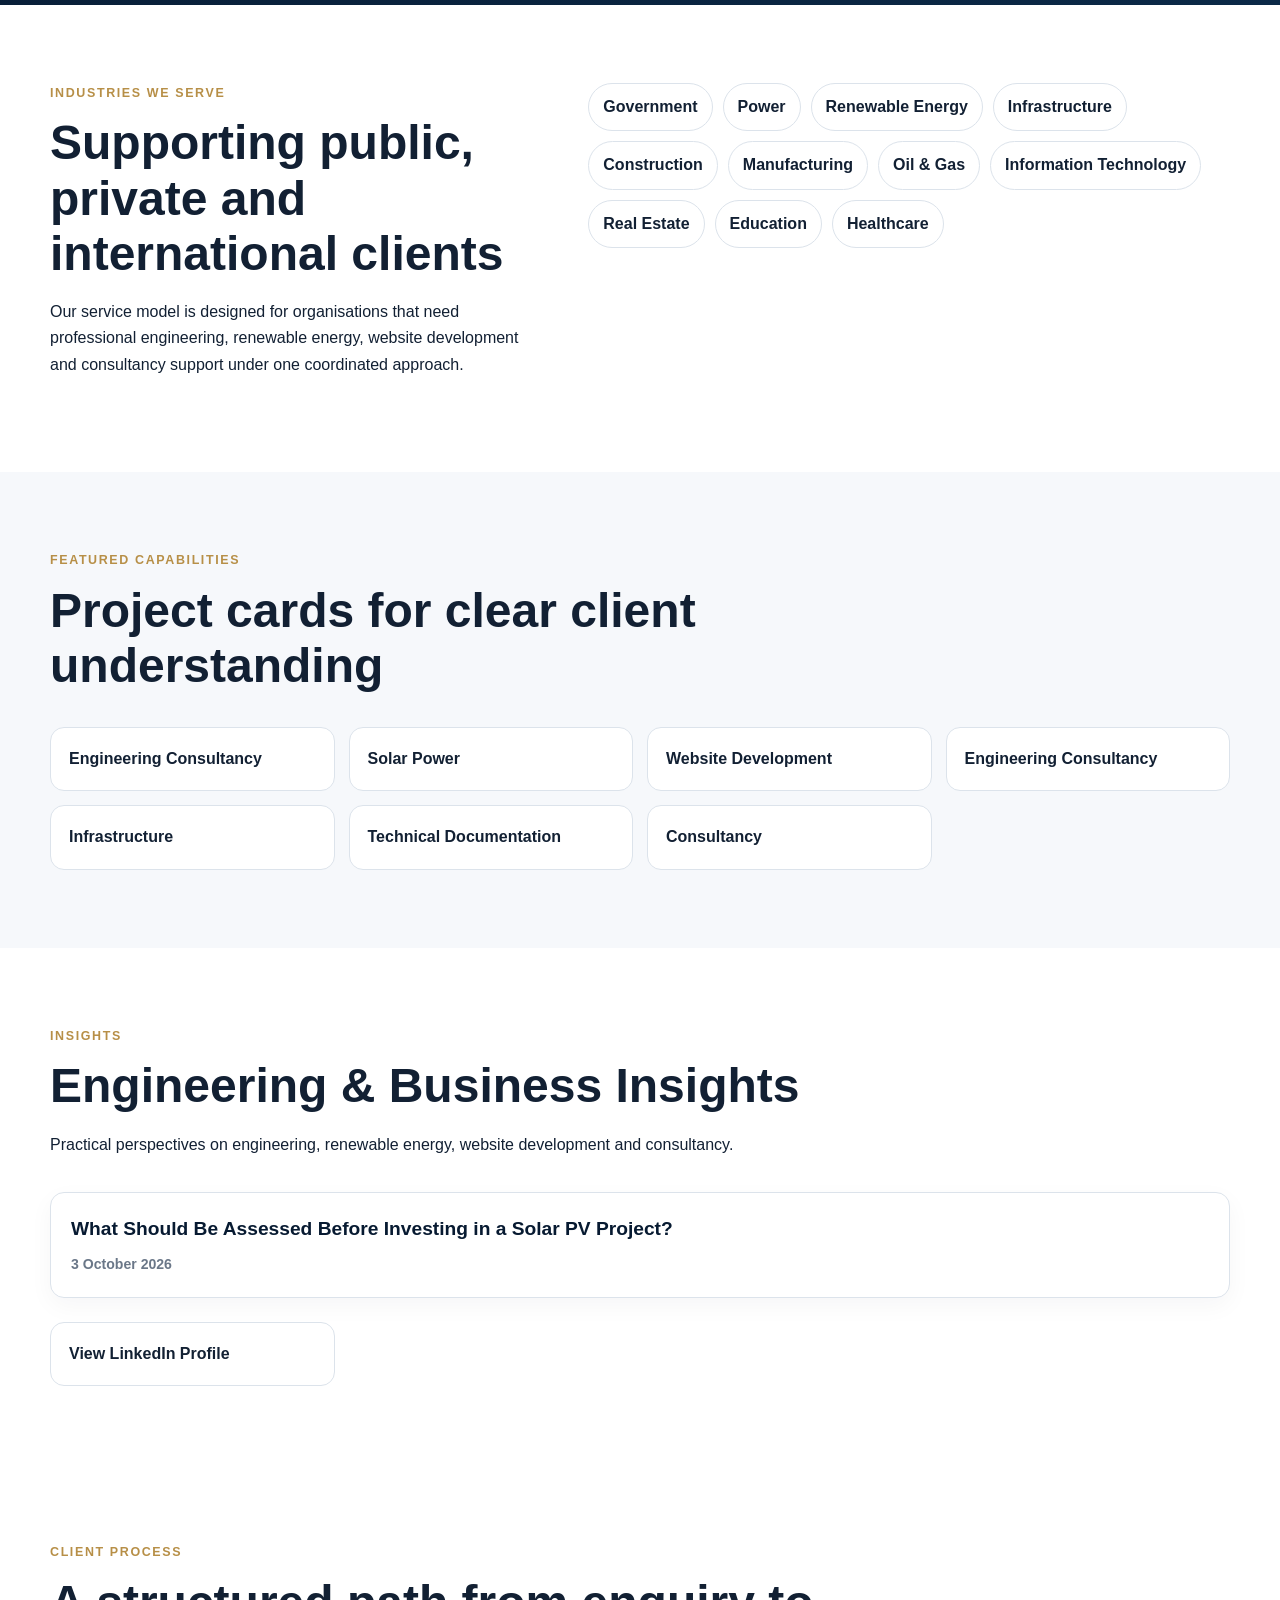
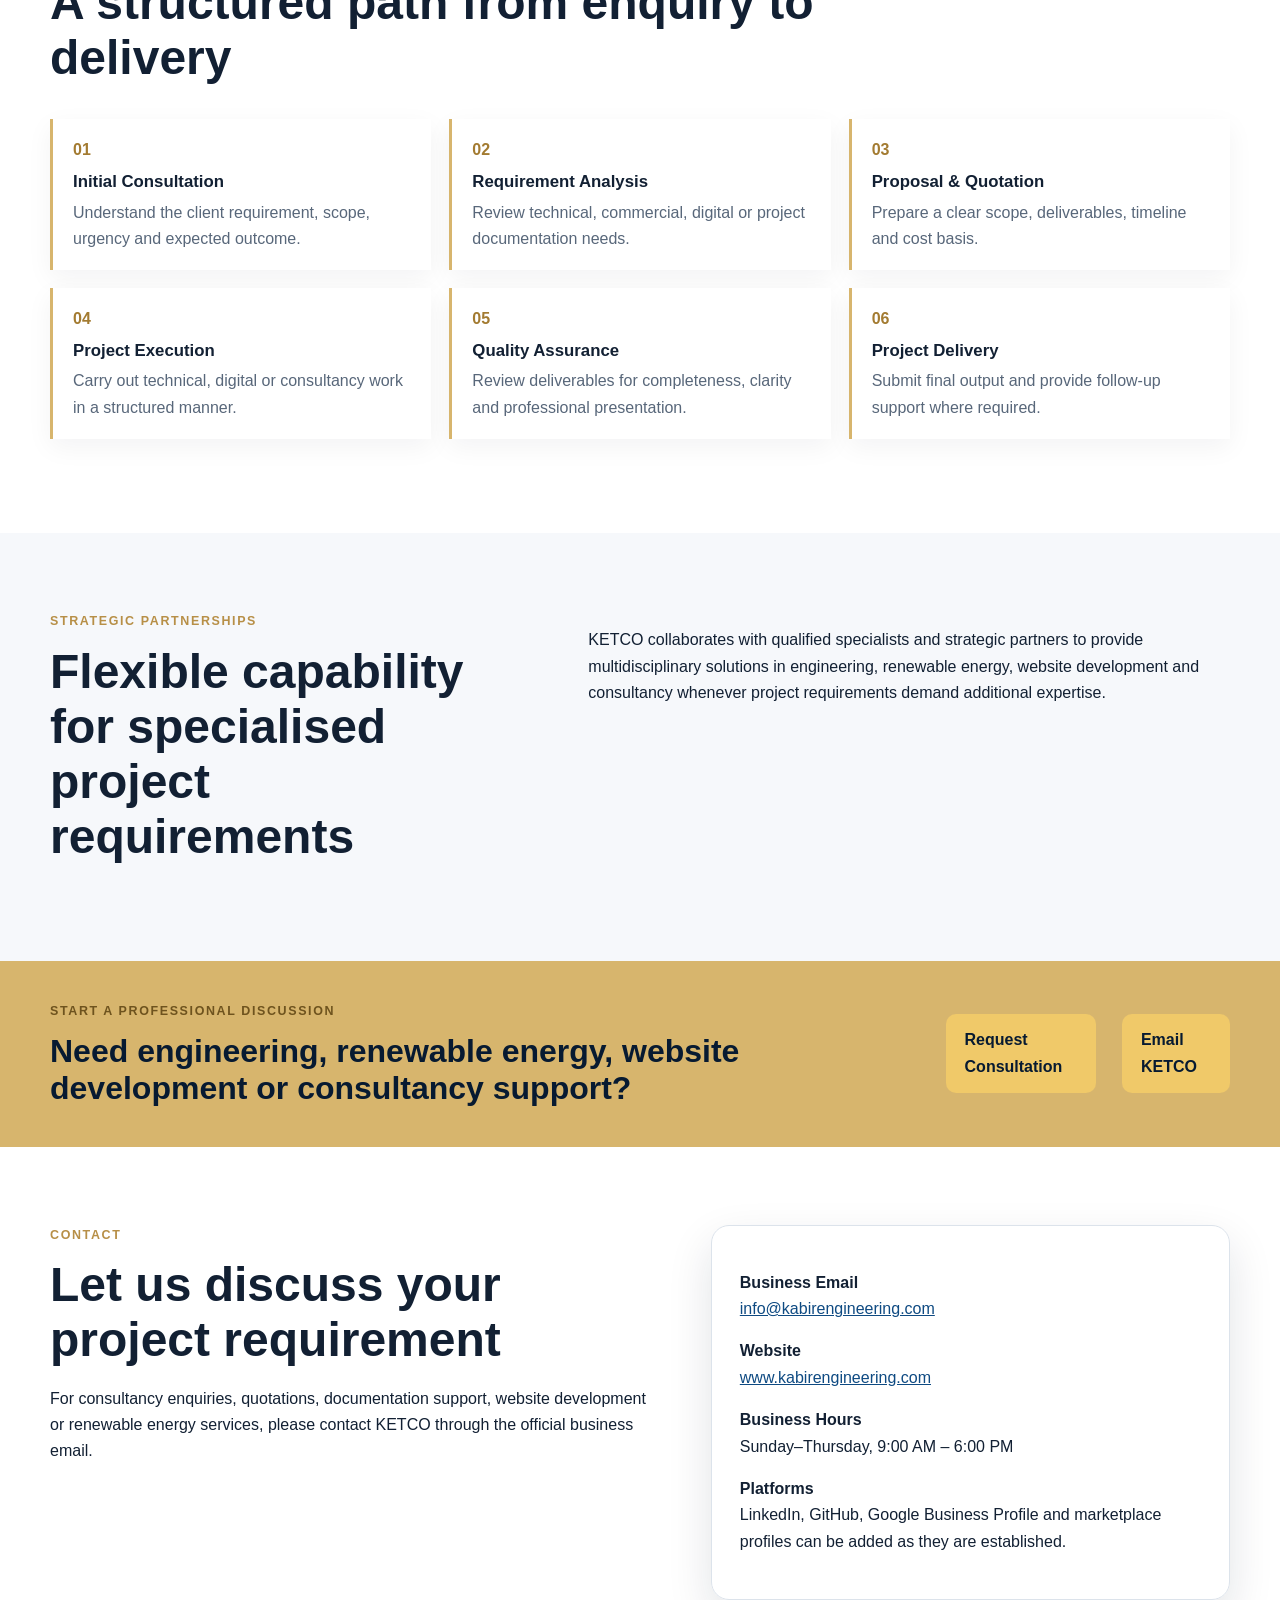
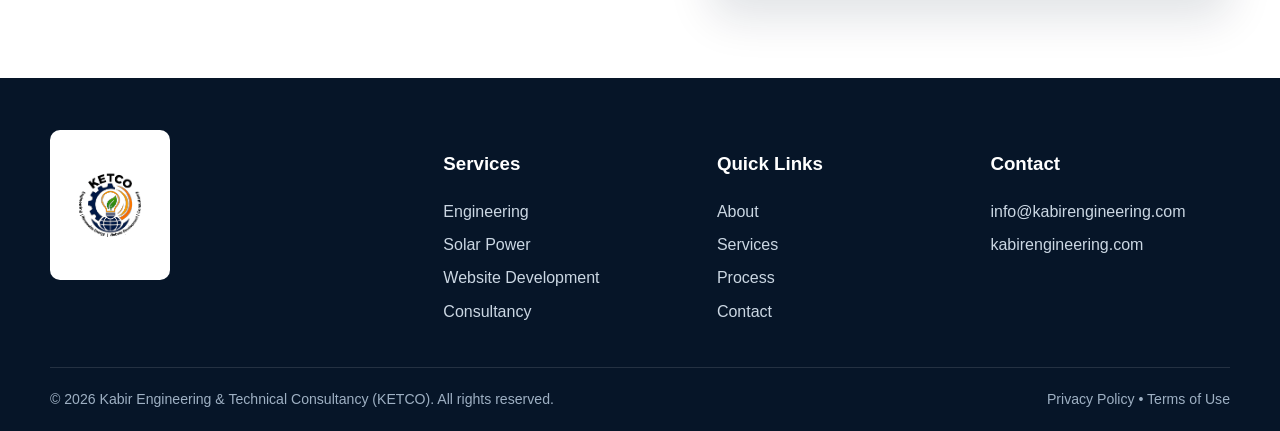
==== commit ba625bab: "Update LinkedIn link in index.html" ====
--- a/index.html
+++ b/index.html
@@ -272,7 +272,7 @@
     <div id="insights-posts" aria-live="polite"></div>
 
     <div class="project-grid">
-      <a href="https://www.linkedin.com/company/kabir-engineering-technical-consultancy/" target="_blank" rel="noopener noreferrer">View Latest Insights on LinkedIn</a>
+      <a href="https://www.linkedin.com/in/engr-kabir-ahmed-4b614184" target="_blank" rel="noopener noreferrer">View LinkedIn Profile</a>
     </div>
   </div>
   <script src="insights.js" defer></script>
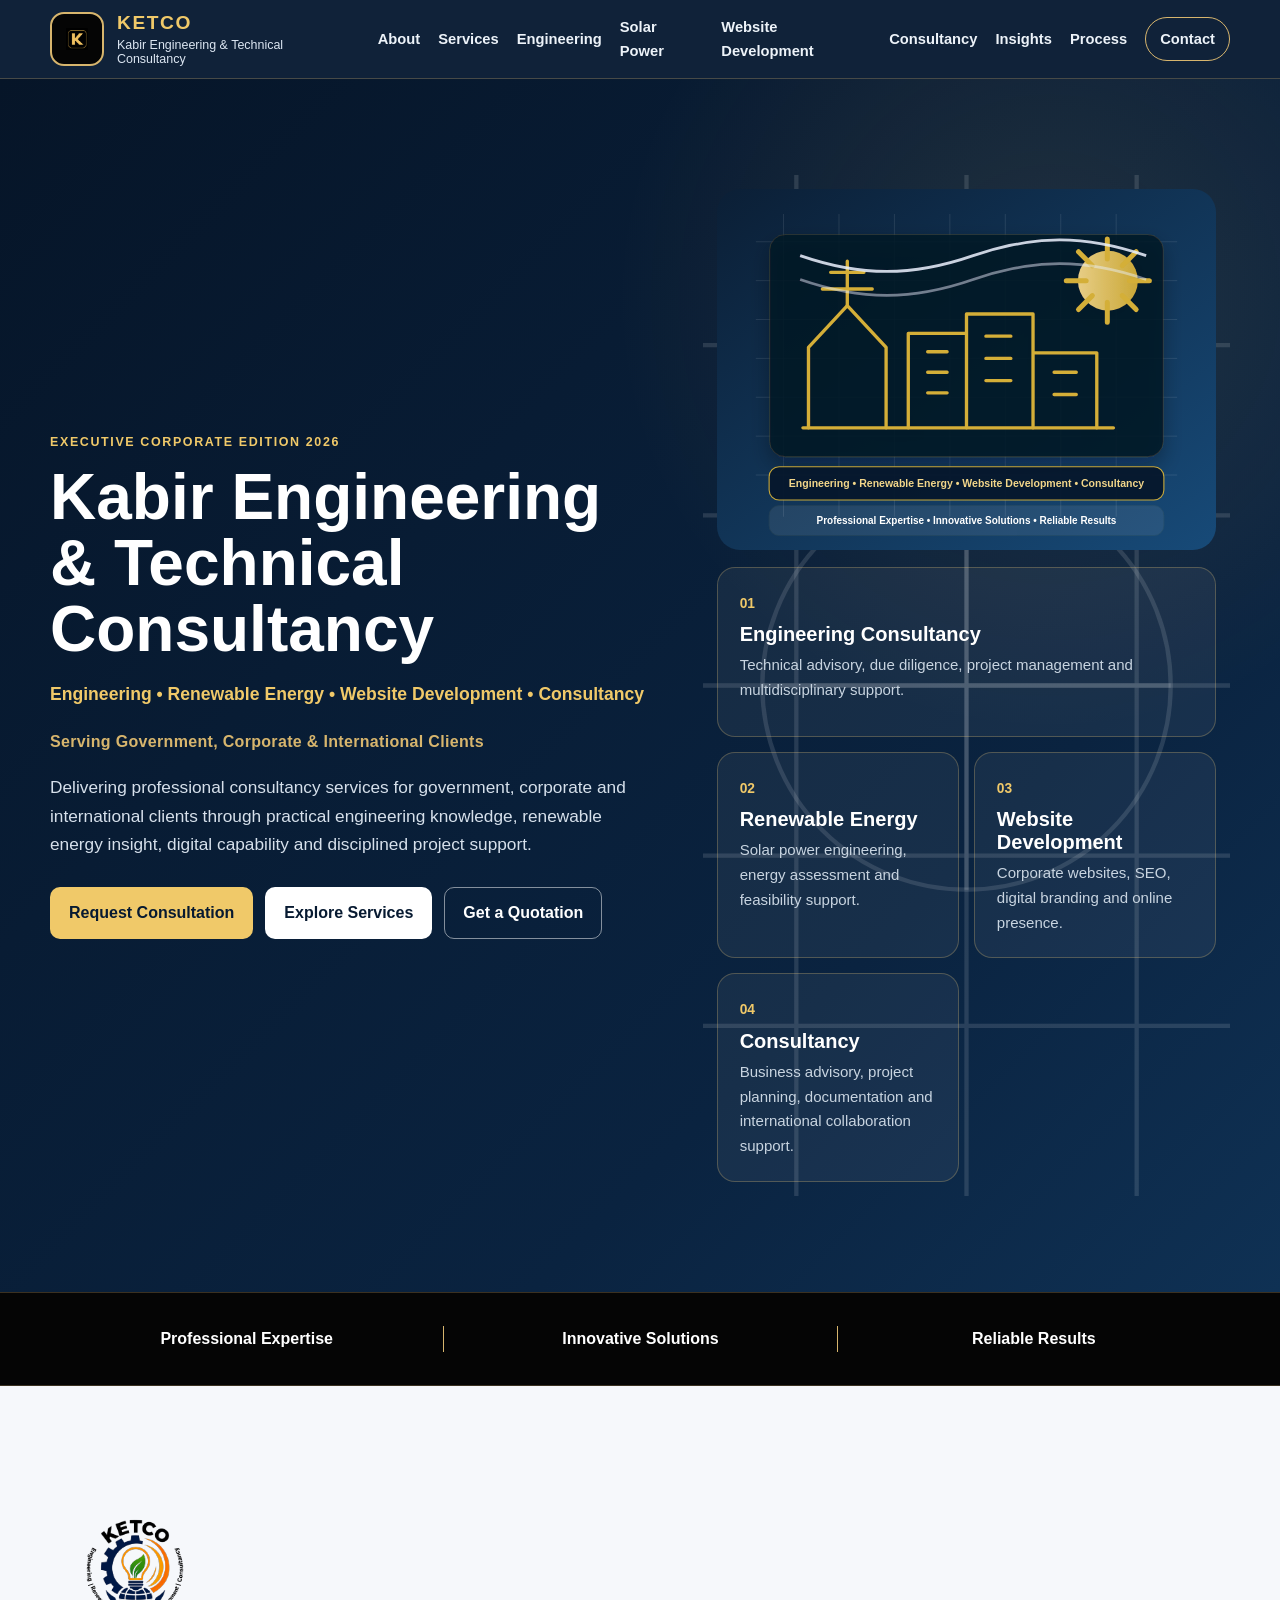
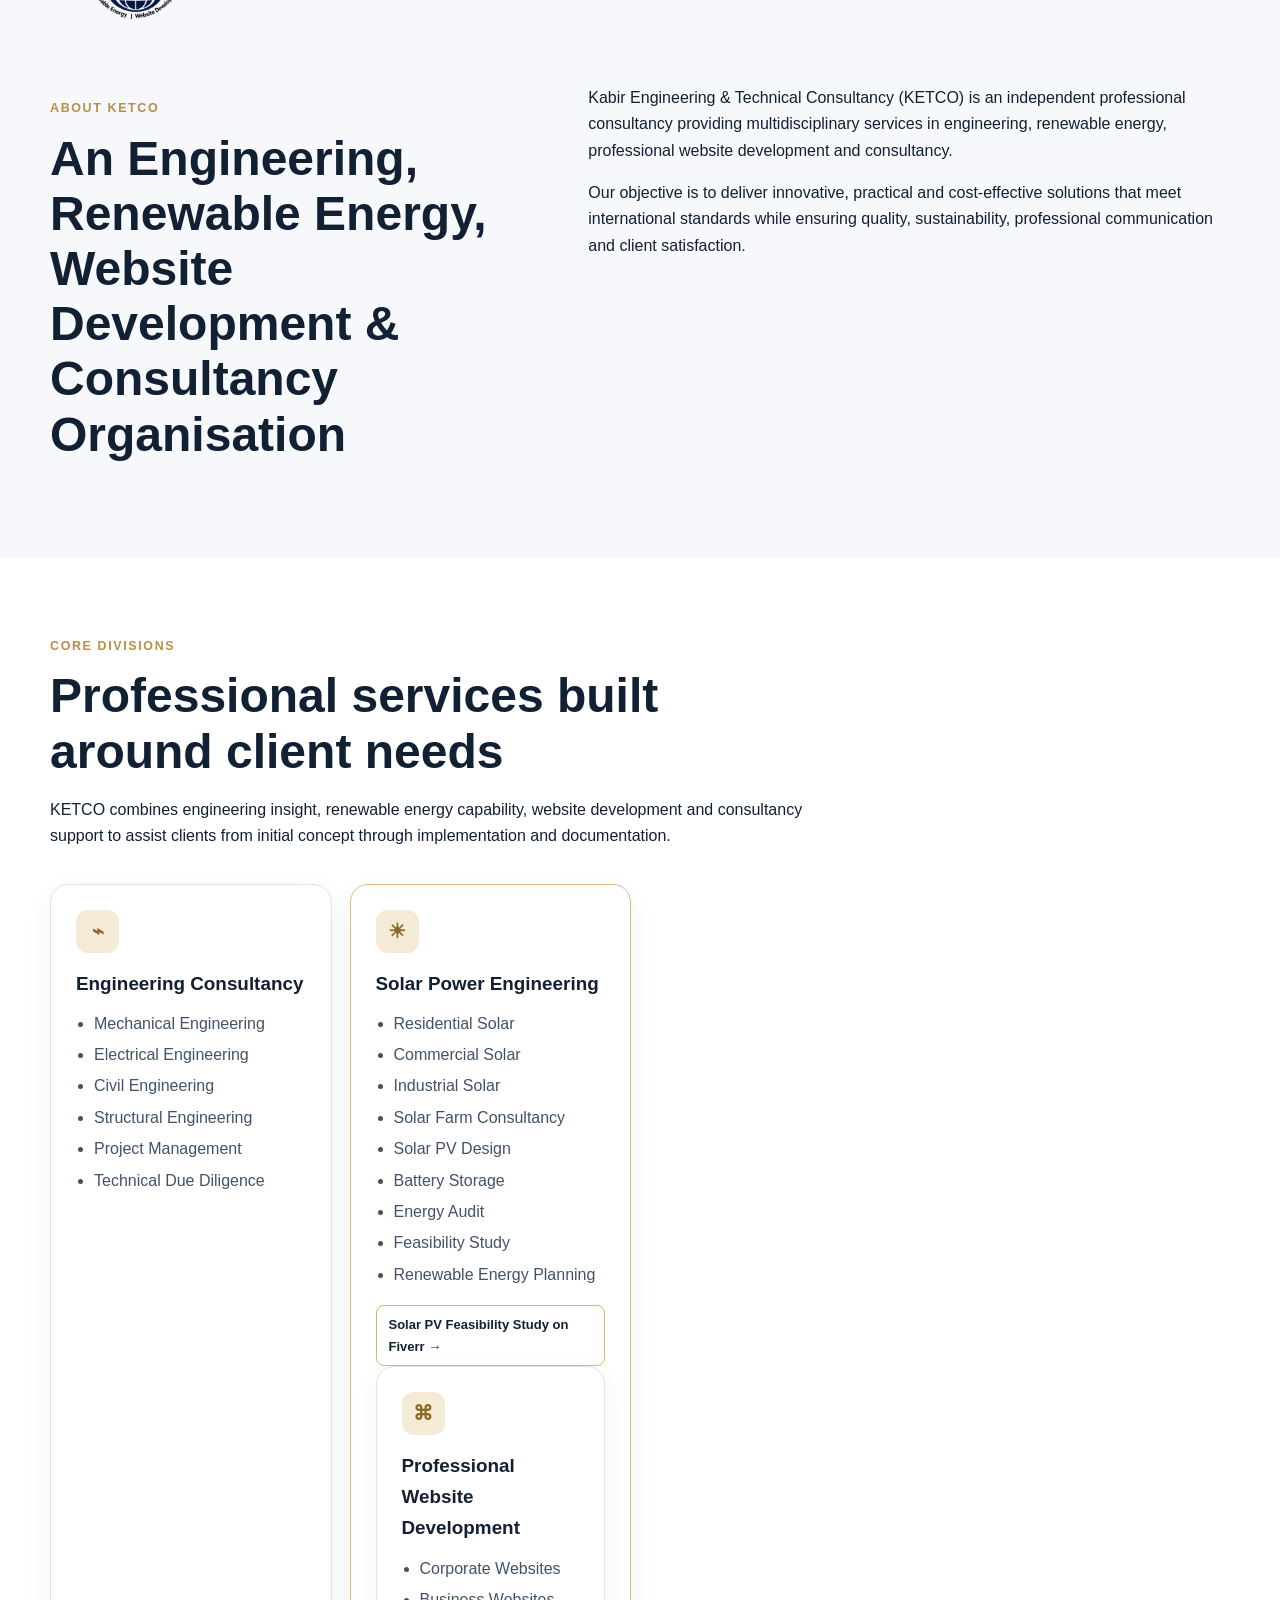
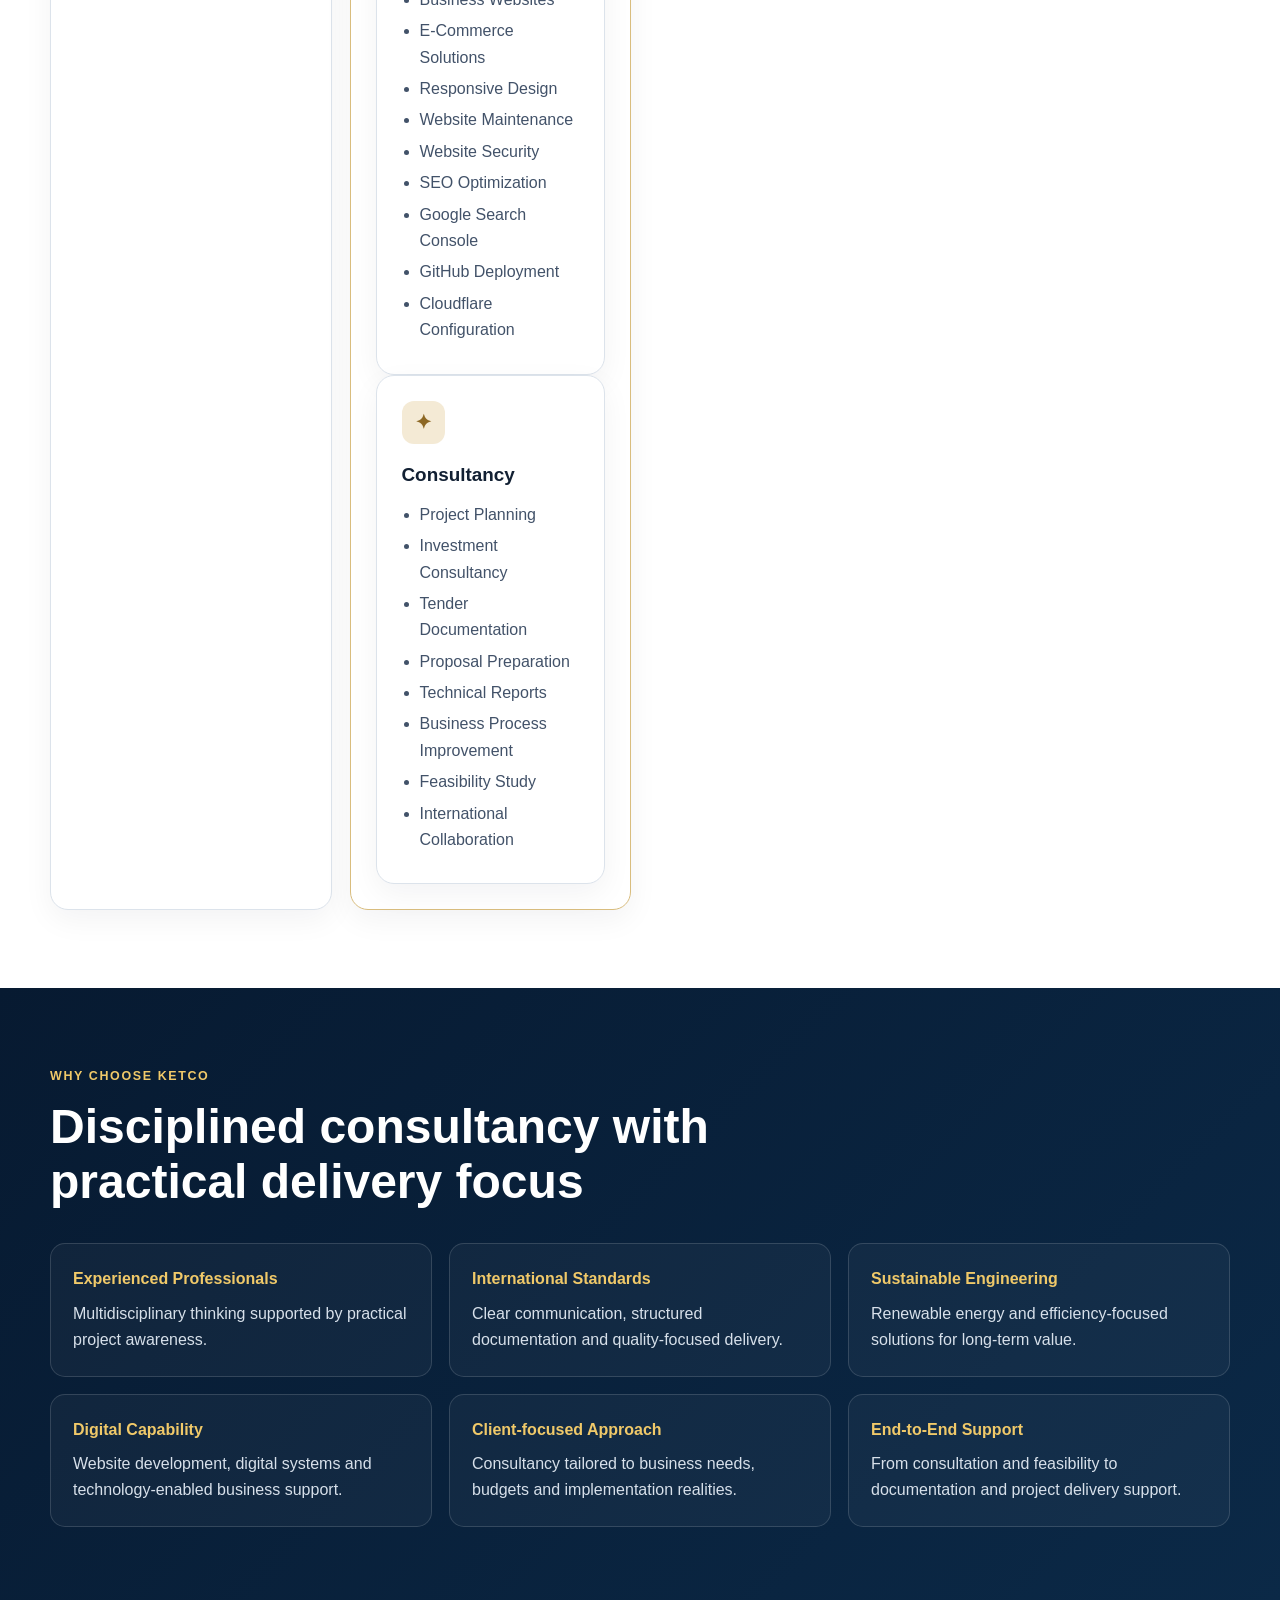
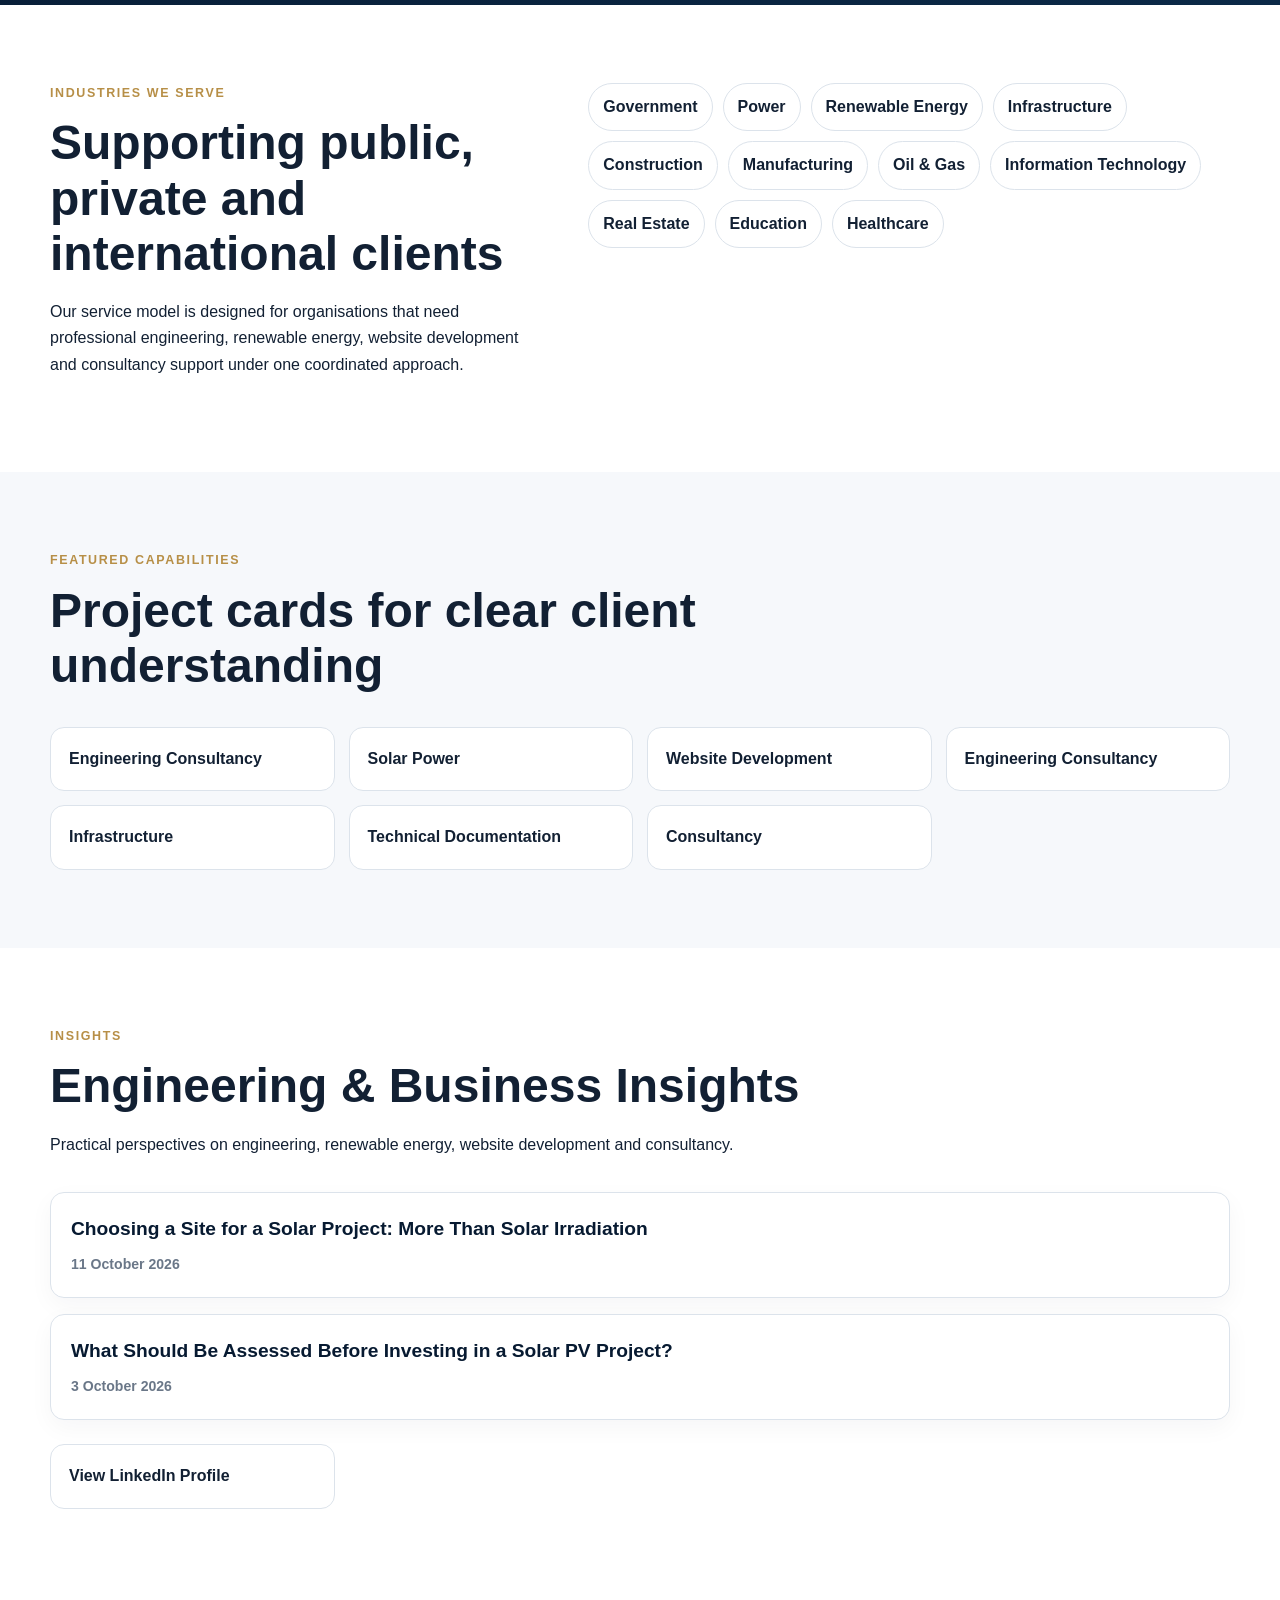
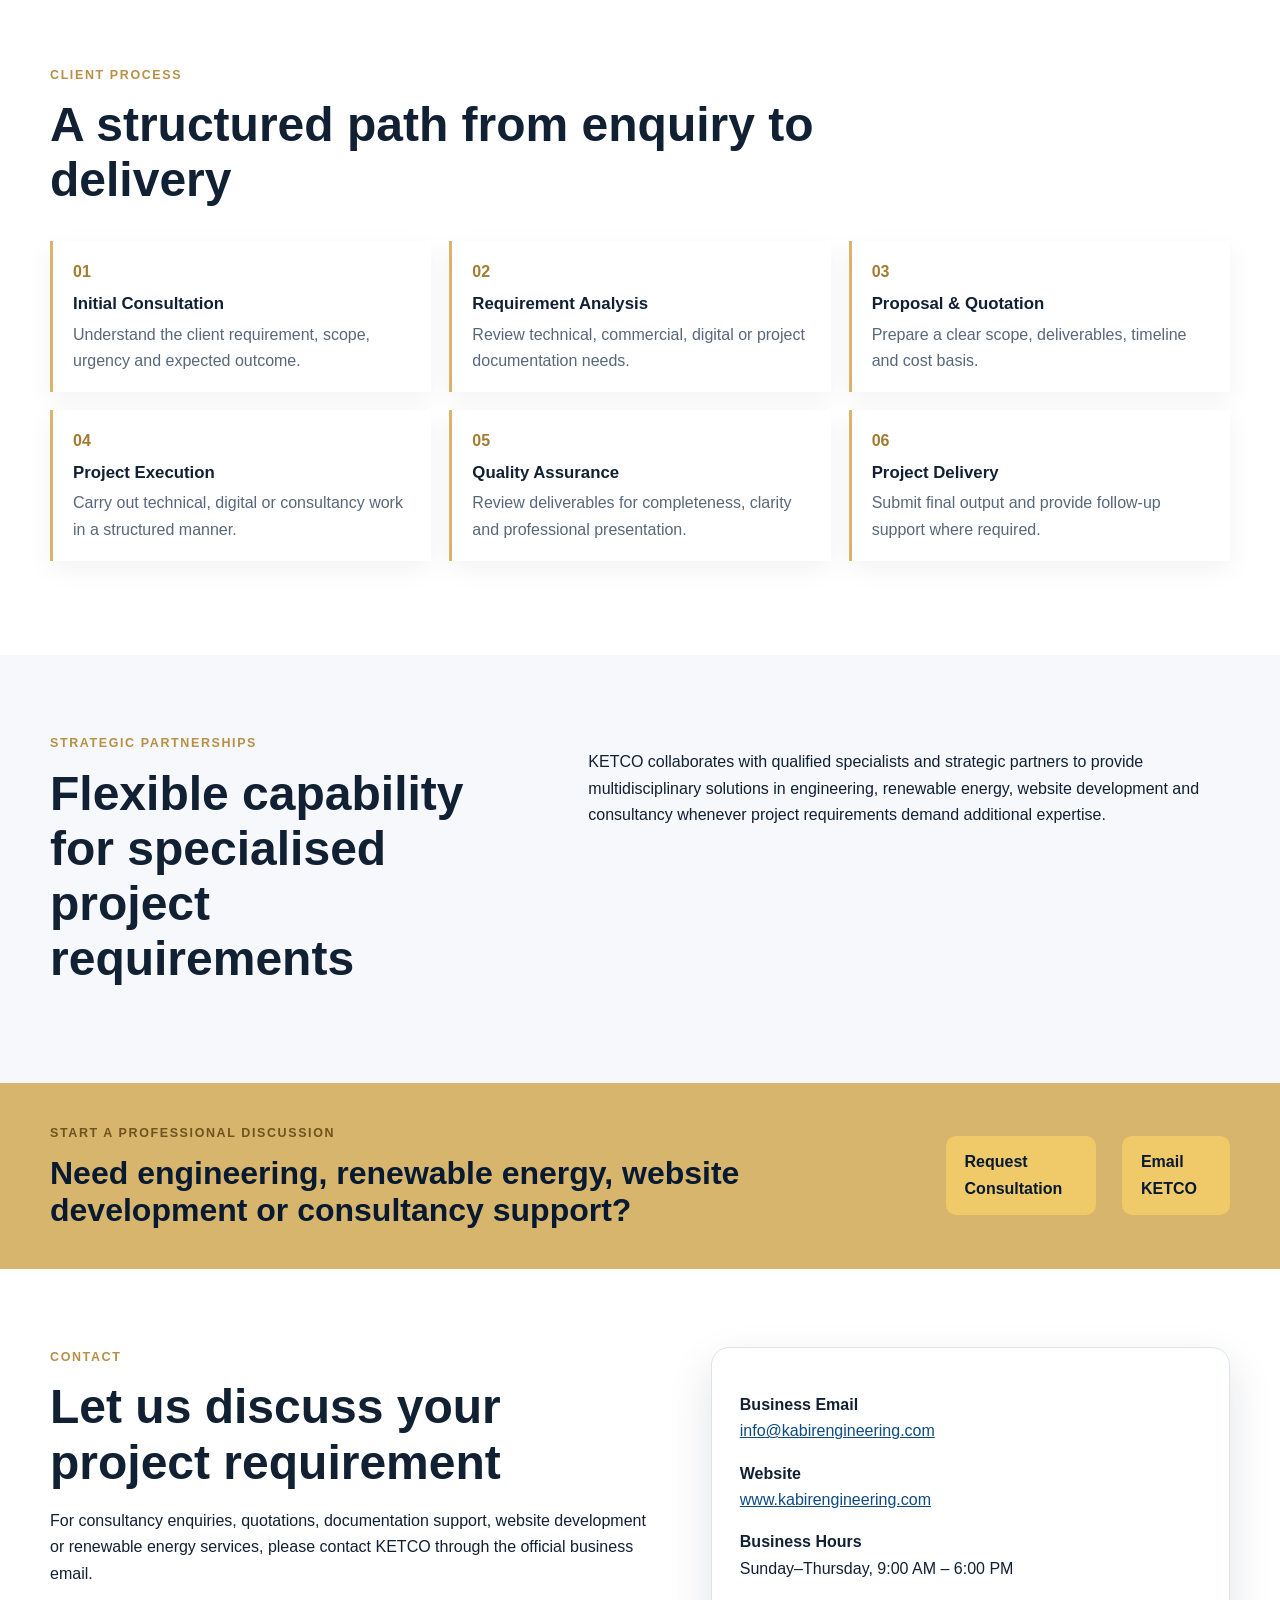
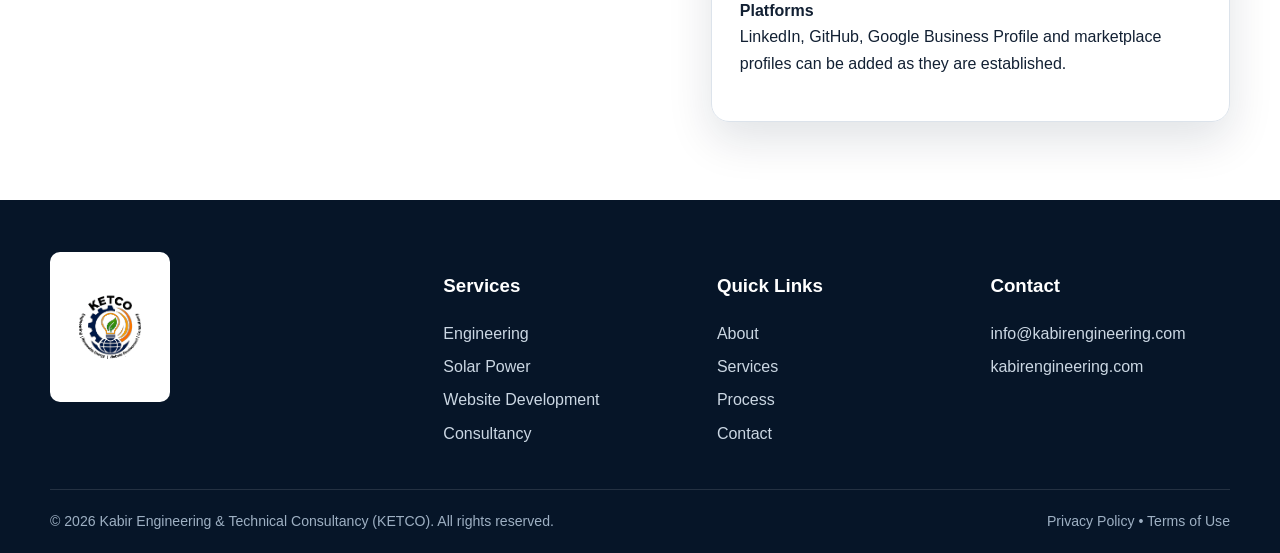
==== commit 28baea3d: "Add files via upload" ====
--- a/index.html
+++ b/index.html
@@ -90,10 +90,10 @@
           <p class="hero-lead">Delivering professional consultancy services for government, corporate and international clients through practical engineering knowledge, renewable energy insight, digital capability and disciplined project support.</p>
           <div class="hero-actions">
 
-<a href="https://mail.google.com/mail/?view=cm&fs=1&to=info%40kabirengineering.com&su=KETCO%20Consultation%20Request" target="_blank" rel="noopener" class="btn btn-primary">Request Consultation</a>
+<a href="mailto:info@kabirengineering.com?subject=KETCO%20Consultation%20Request" class="btn btn-primary">Request Consultation</a>
 
             <a href="#services" class="btn btn-secondary">Explore Services</a>
-            <a href="https://mail.google.com/mail/?view=cm&fs=1&to=info%40kabirengineering.com&su=Request%20for%20Quotation" target="_blank" rel="noopener" class="btn btn-outline">Get a Quotation</a>
+            <a href="mailto:info@kabirengineering.com?subject=Request%20for%20Quotation" class="btn btn-outline">Get a Quotation</a>
           </div>
         </div>
         <div class="hero-panel" aria-label="KETCO service overview">
@@ -312,8 +312,8 @@
           <p class="eyebrow">Start a professional discussion</p>
           <h2>Need engineering, renewable energy, website development or consultancy support?</h2>
         </div>
-<a href="https://mail.google.com/mail/?view=cm&fs=1&to=info%40kabirengineering.com&su=KETCO%20Consultation%20Request" target="_blank" rel="noopener" class="btn btn-primary">Request Consultation</a>
-       <a class="btn btn-primary" href="https://mail.google.com/mail/?view=cm&fs=1&to=info%40kabirengineering.com&su=KETCO%20Consultation%20Request" target="_blank" rel="noopener">Email KETCO</a>
+<a href="mailto:info@kabirengineering.com?subject=KETCO%20Consultation%20Request" class="btn btn-primary">Request Consultation</a>
+       <a class="btn btn-primary" href="mailto:info@kabirengineering.com?subject=KETCO%20Consultation%20Request">Email KETCO</a>
      
  </div>
     </section>
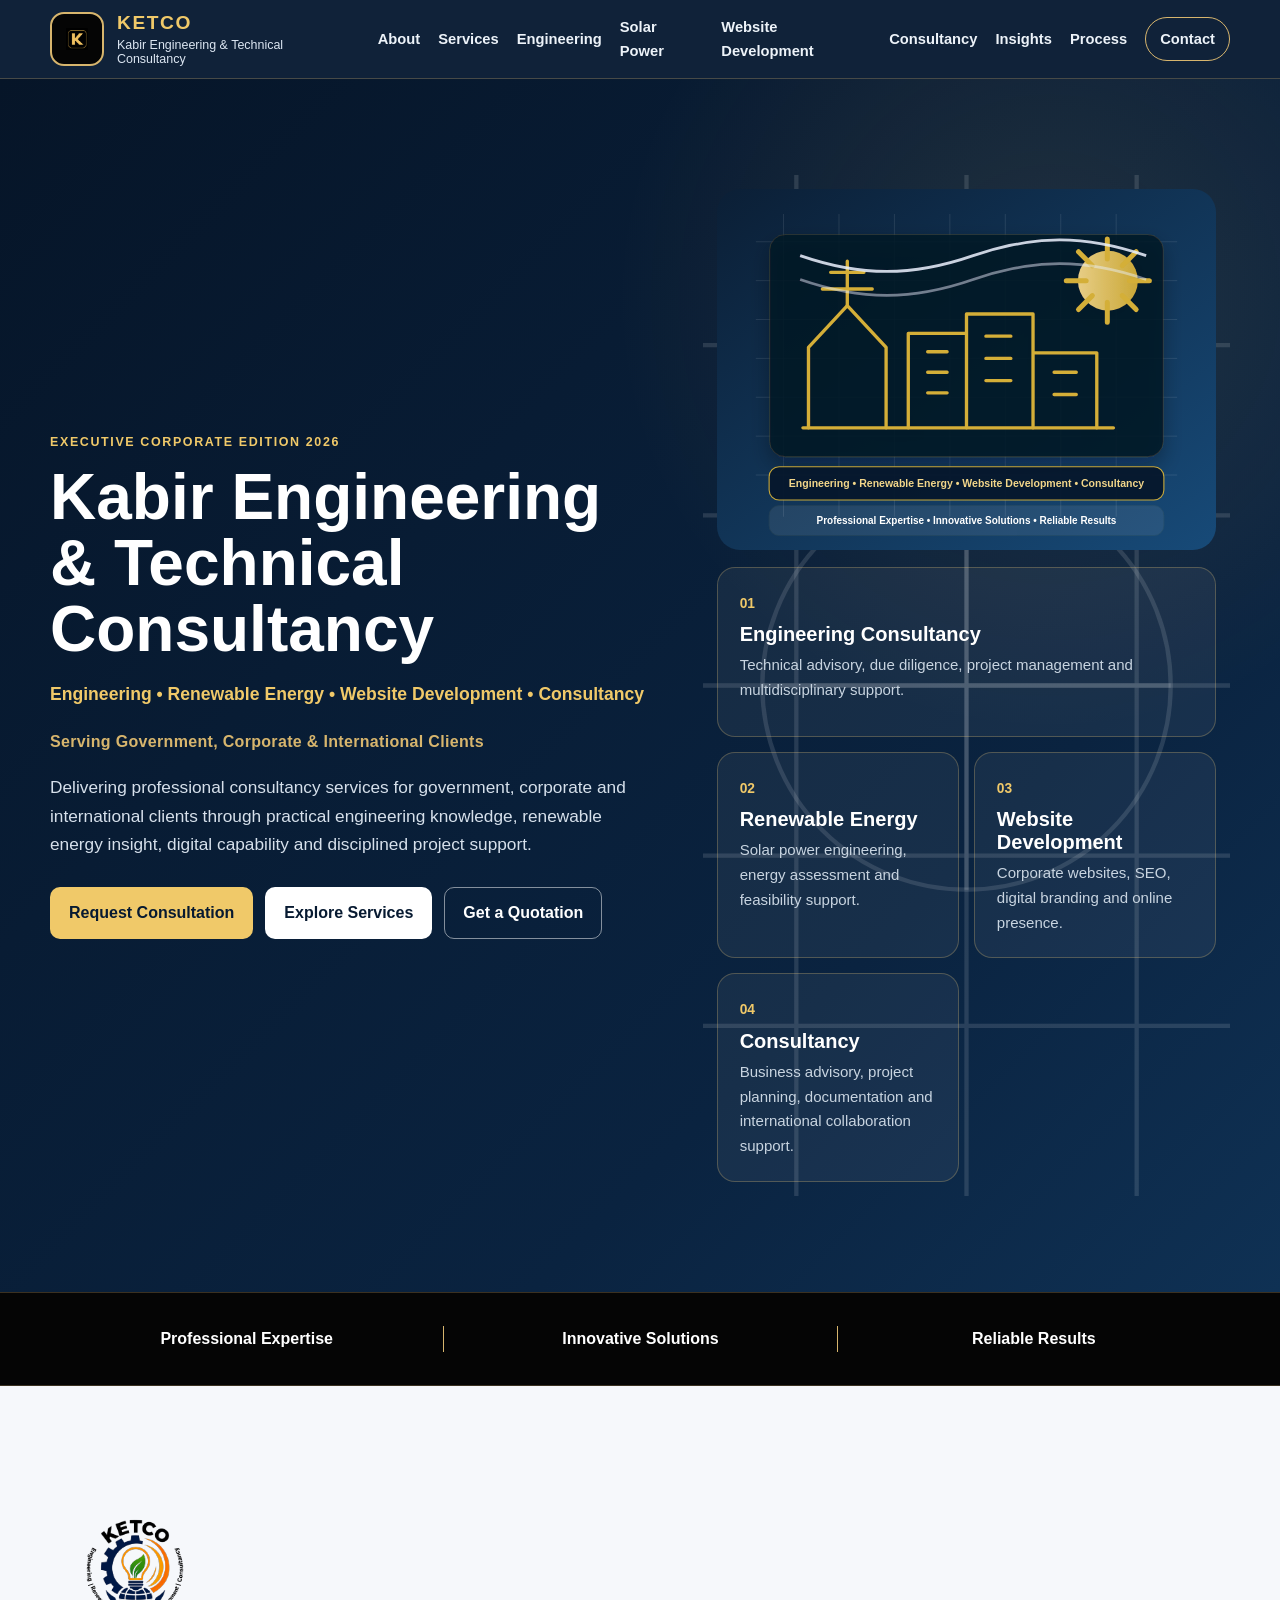
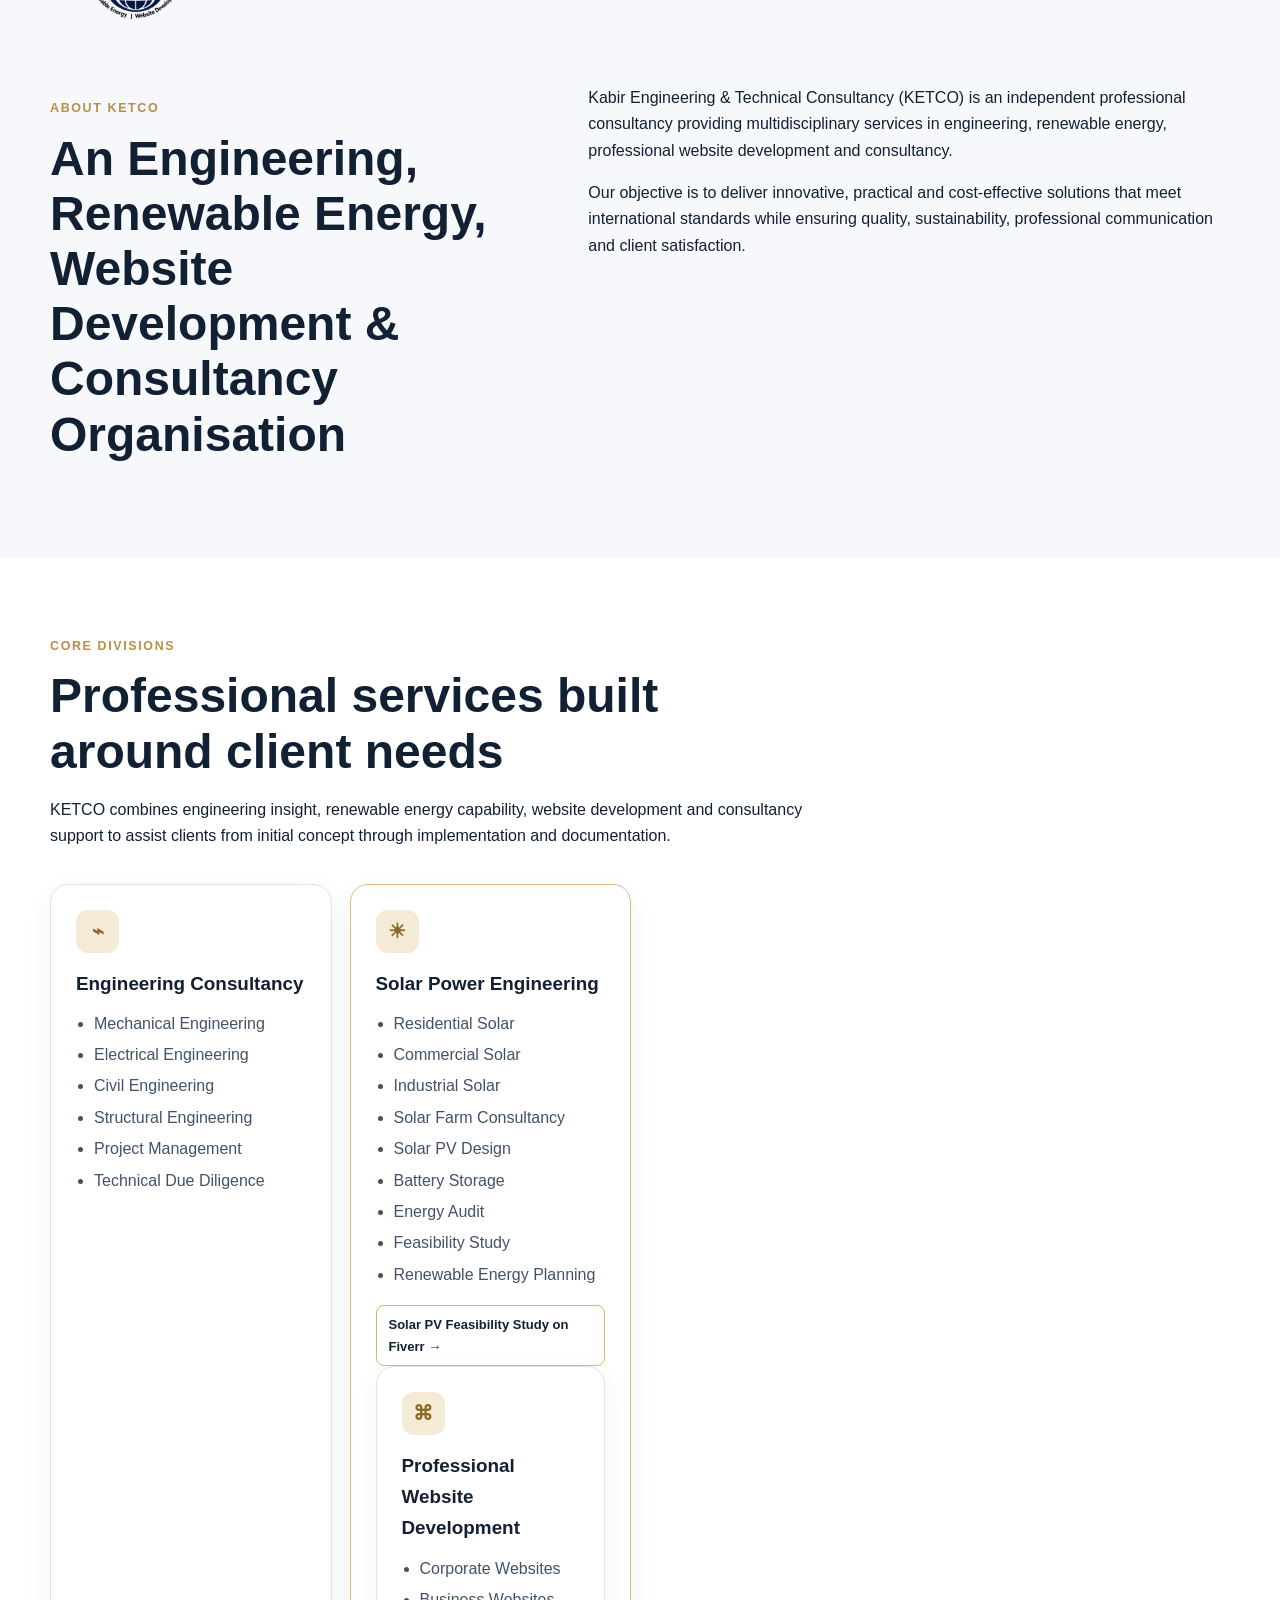
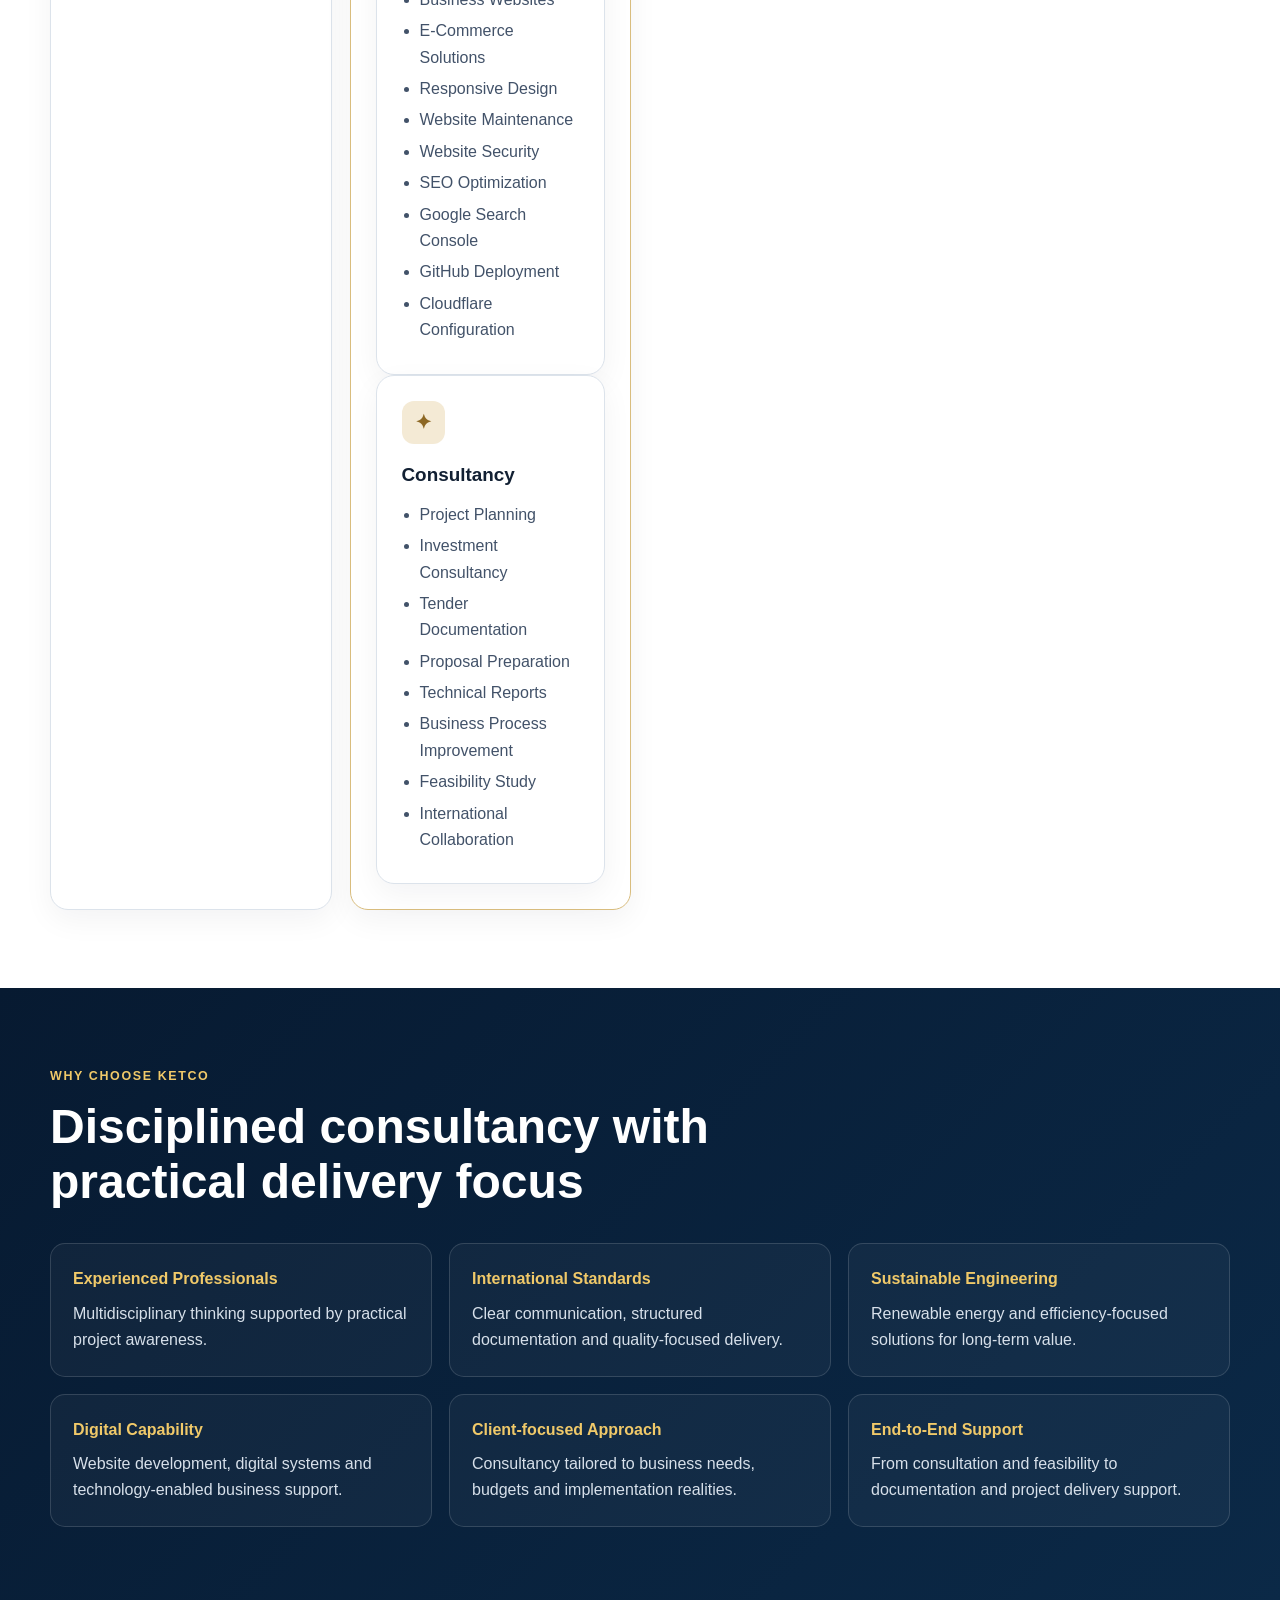
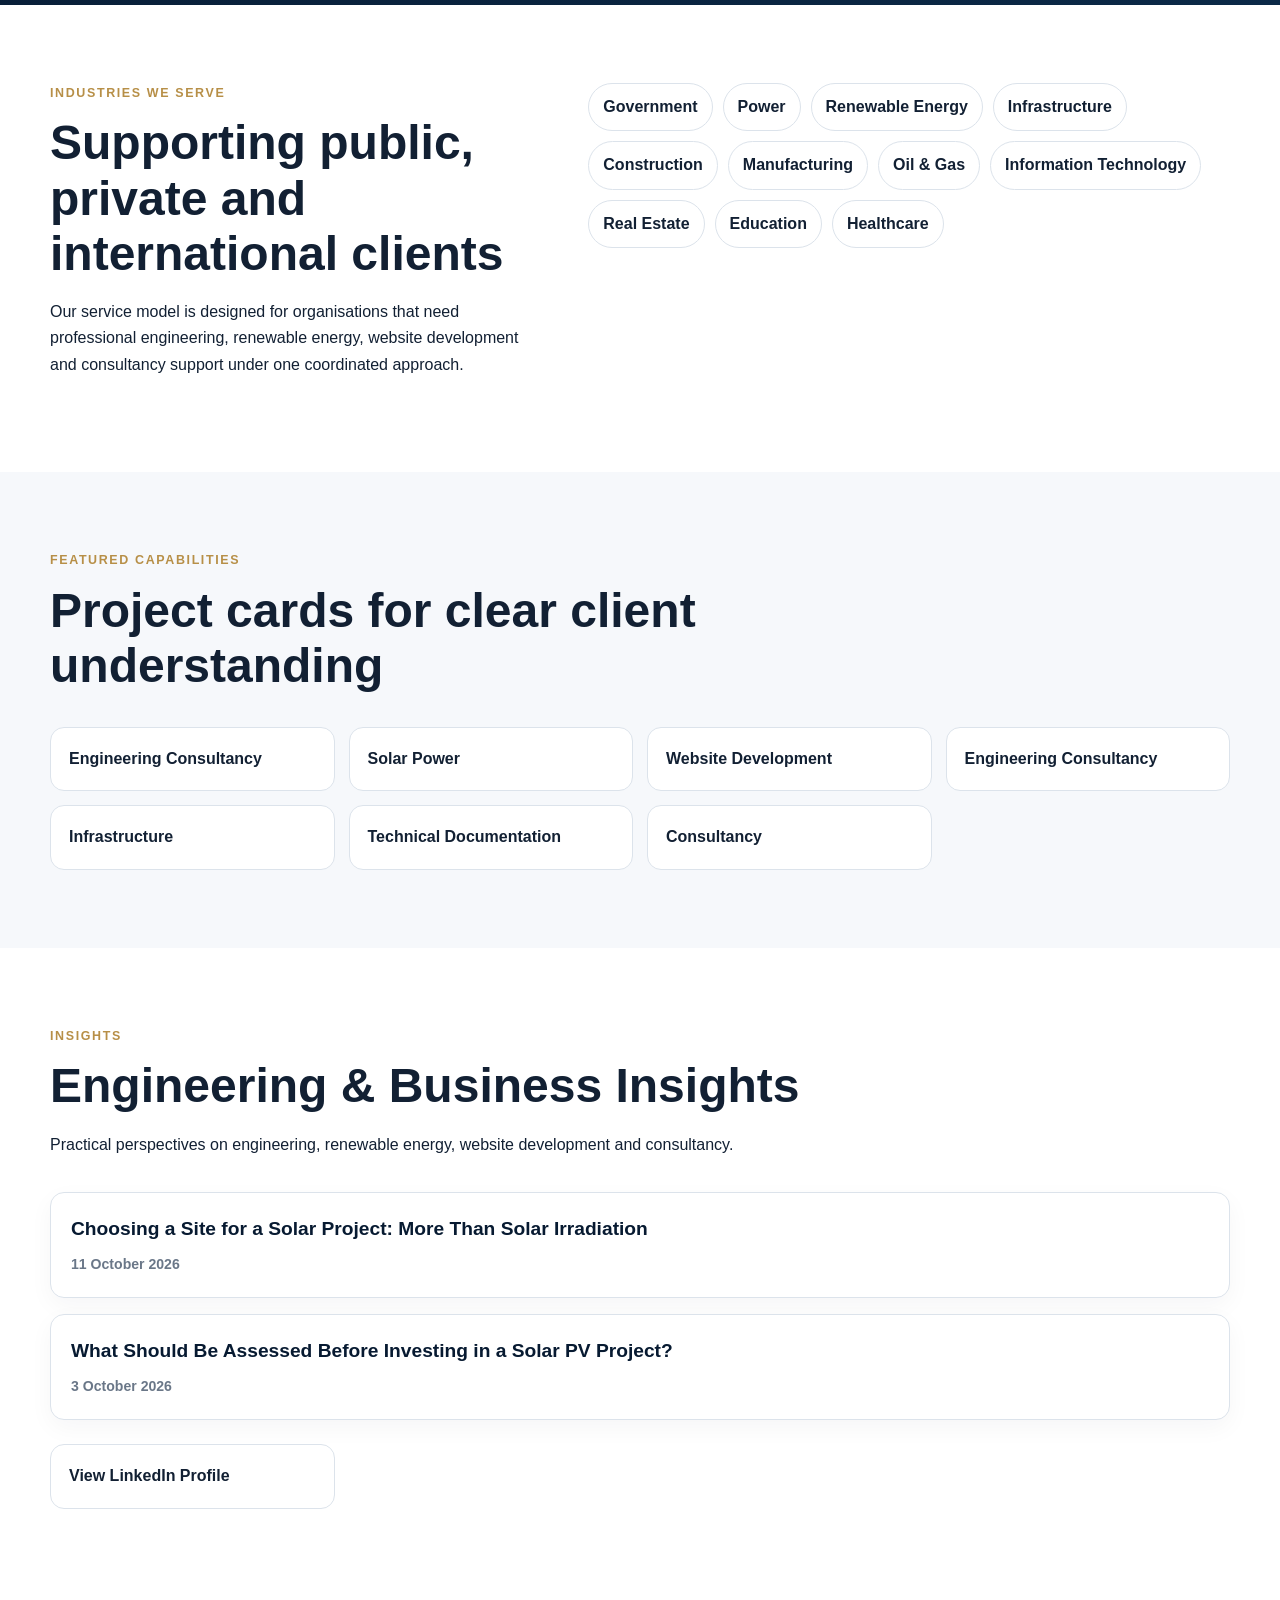
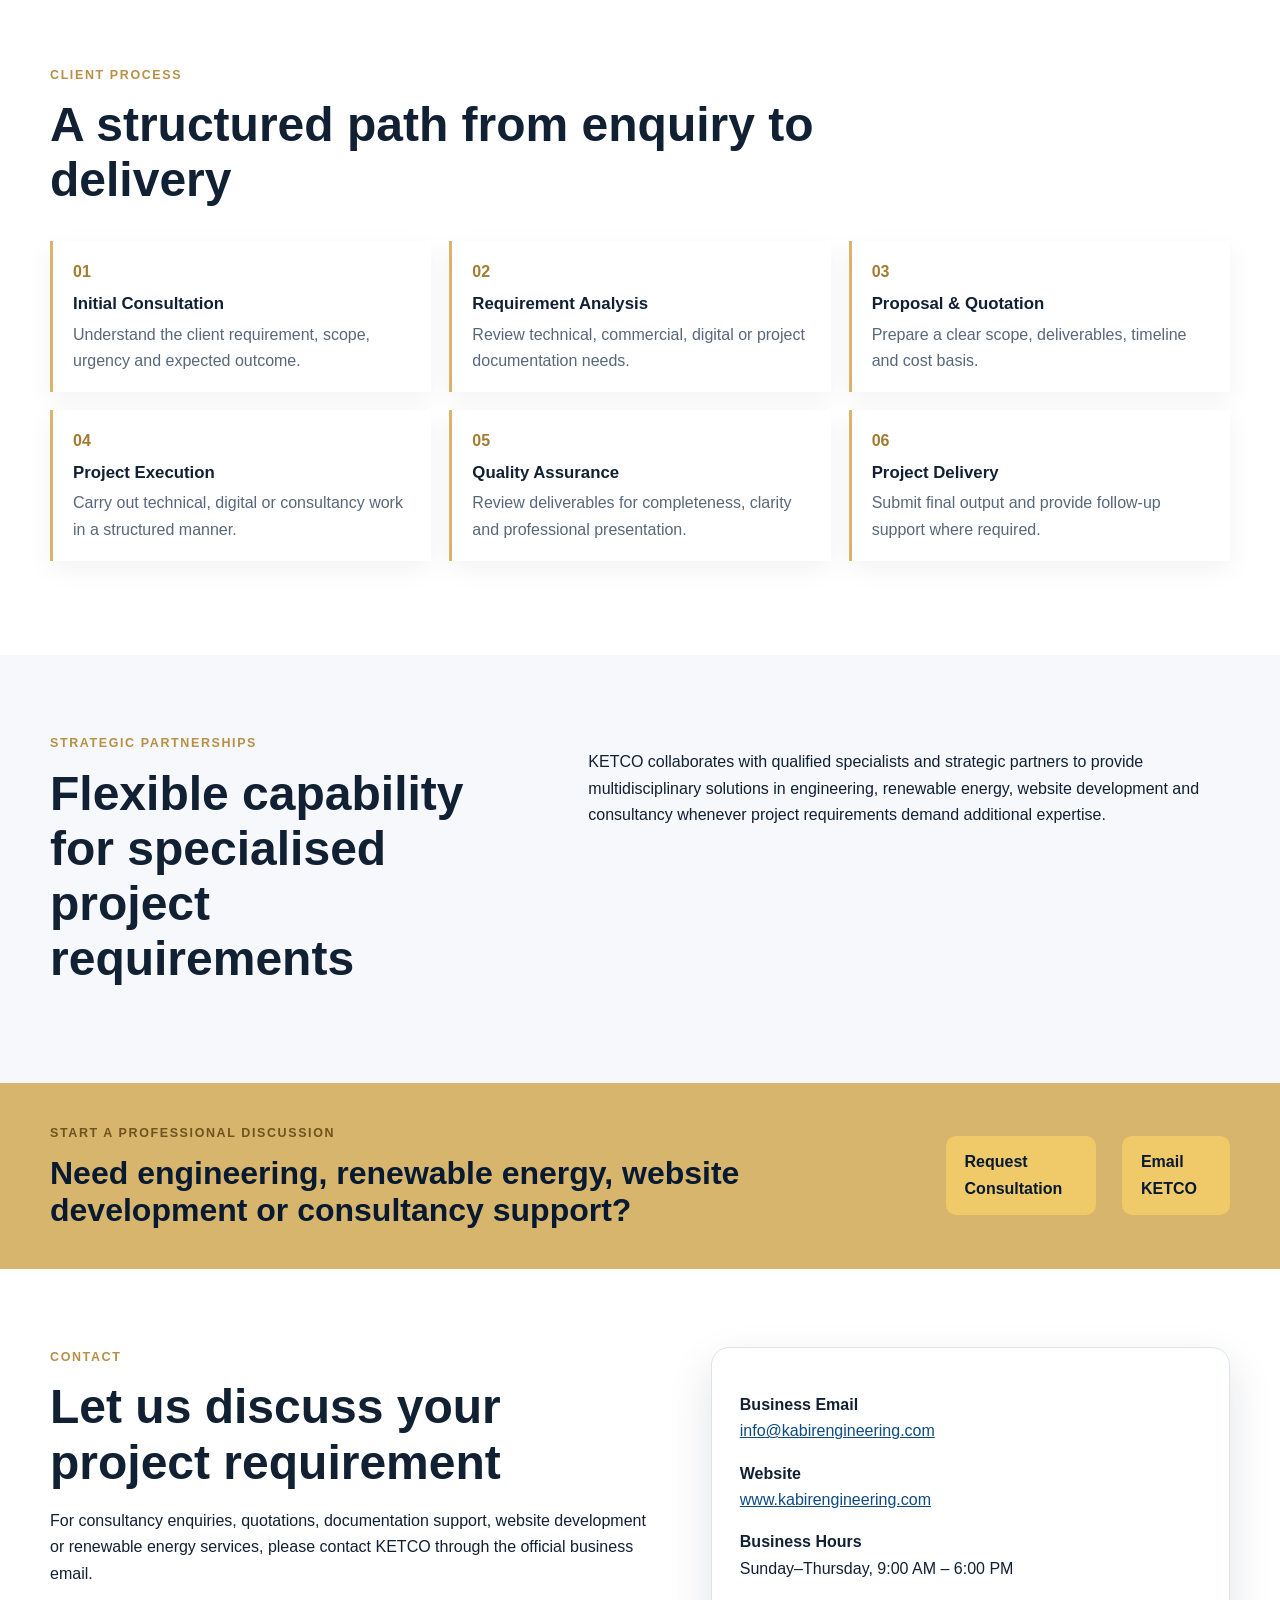
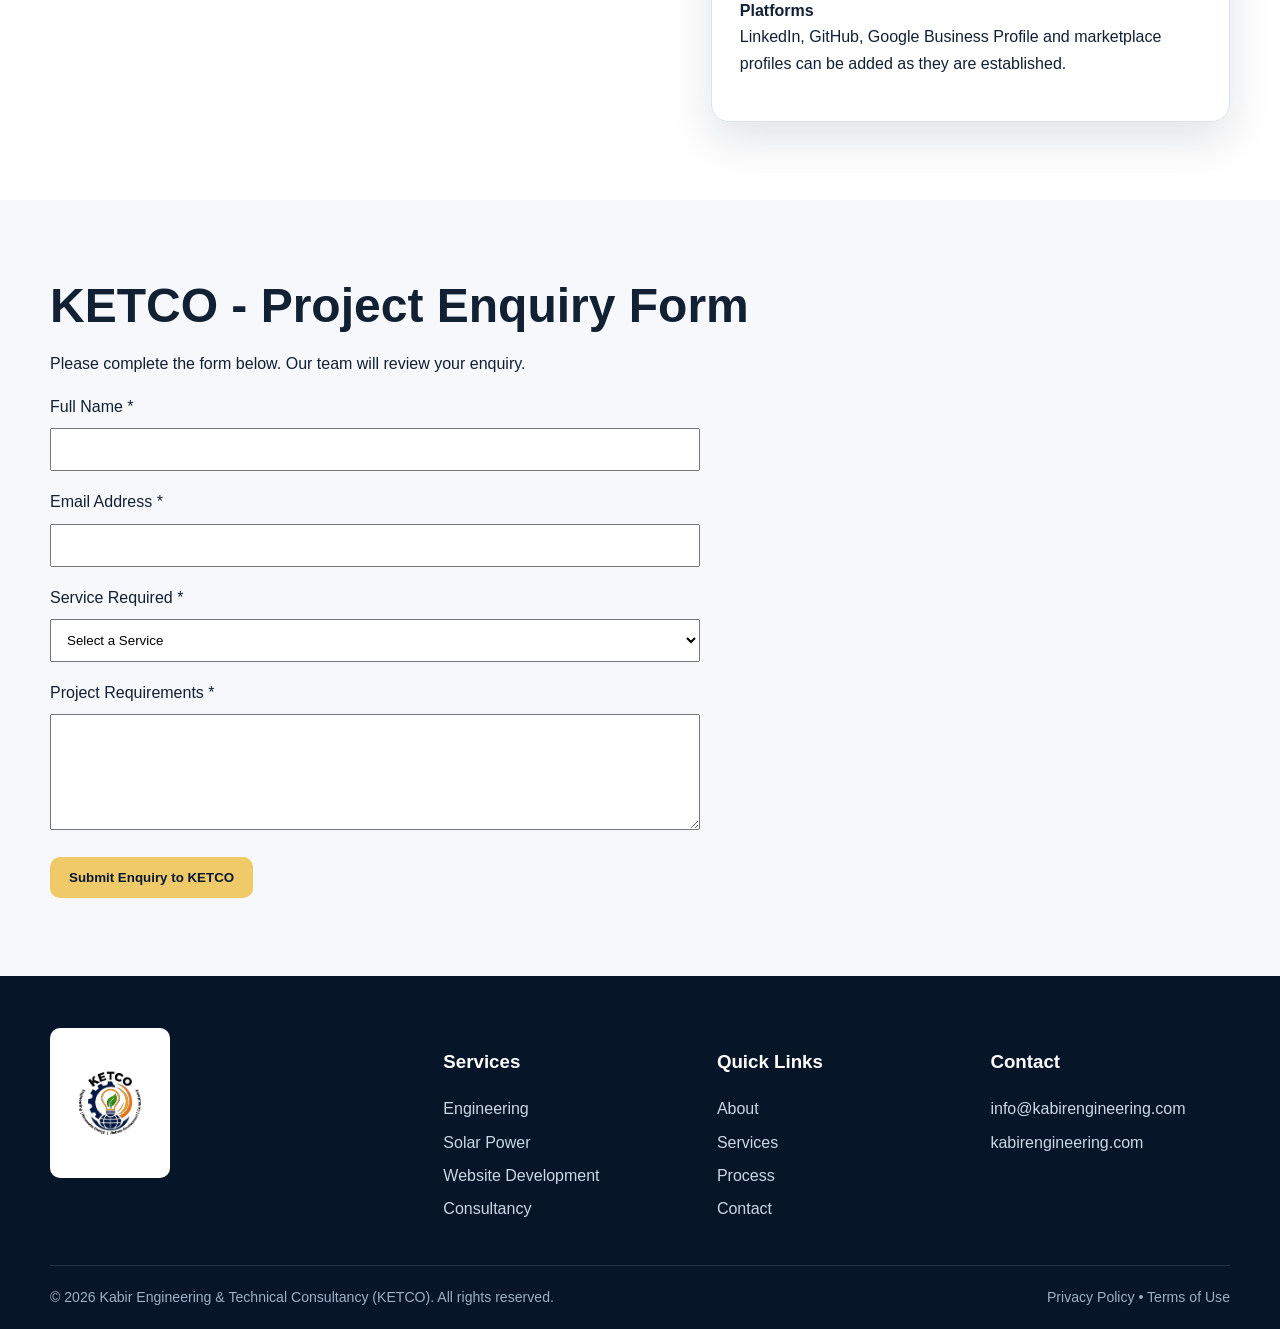
==== commit 682b9c9b: "Add KETCO Online Enquiry Form Added KETCO Online Enquiry Form to the website." ====
--- a/index.html
+++ b/index.html
@@ -90,10 +90,10 @@
           <p class="hero-lead">Delivering professional consultancy services for government, corporate and international clients through practical engineering knowledge, renewable energy insight, digital capability and disciplined project support.</p>
           <div class="hero-actions">
 
-<a href="mailto:info@kabirengineering.com?subject=KETCO%20Consultation%20Request" class="btn btn-primary">Request Consultation</a>
+<a href="#ketco-enquiry" class="btn btn-primary">Request Consultation</a>
 
             <a href="#services" class="btn btn-secondary">Explore Services</a>
-            <a href="mailto:info@kabirengineering.com?subject=Request%20for%20Quotation" class="btn btn-outline">Get a Quotation</a>
+        <a href="#ketco-enquiry" class="btn btn-outline">Get a Quotation</a>
           </div>
         </div>
         <div class="hero-panel" aria-label="KETCO service overview">
@@ -312,8 +312,8 @@
           <p class="eyebrow">Start a professional discussion</p>
           <h2>Need engineering, renewable energy, website development or consultancy support?</h2>
         </div>
-<a href="mailto:info@kabirengineering.com?subject=KETCO%20Consultation%20Request" class="btn btn-primary">Request Consultation</a>
-       <a class="btn btn-primary" href="mailto:info@kabirengineering.com?subject=KETCO%20Consultation%20Request">Email KETCO</a>
+<a href="#ketco-enquiry" class="btn btn-primary">Request Consultation</a>
+       <a class="btn btn-primary" href="#ketco-enquiry">Email KETCO</a>
      
  </div>
     </section>
@@ -332,7 +332,61 @@
           <p><strong>Platforms</strong><br>LinkedIn, GitHub, Google Business Profile and marketplace profiles can be added as they are established.</p>
         </div>
       </div>
-    </section>
+    </section> <!-- KETCO Online Enquiry Form -->
+<section class="section-pad muted" id="ketco-enquiry">
+  <div class="container">
+
+    <h2>KETCO - Project Enquiry Form</h2>
+    <p>Please complete the form below.
+       Our team will review your enquiry.</p>
+
+    <form action="https://formsubmit.co/info@kabirengineering.com"
+          method="POST"
+          style="max-width:650px;">
+
+      <input type="hidden" name="_subject"
+             value="New KETCO Website Enquiry">
+
+      <input type="hidden" name="_template" value="table">
+
+      <input type="text" name="_honey"
+             style="display:none">
+
+      <label for="client-name">Full Name *</label>
+      <input id="client-name" type="text" name="name"
+             required
+             style="width:100%;box-sizing:border-box;padding:12px;margin:8px 0 18px;">
+
+      <label for="client-email">Email Address *</label>
+      <input id="client-email" type="email" name="email"
+             required
+             style="width:100%;box-sizing:border-box;padding:12px;margin:8px 0 18px;">
+
+      <label for="client-service">Service Required *</label>
+      <select id="client-service" name="service"
+              required
+              style="width:100%;box-sizing:border-box;padding:12px;margin:8px 0 18px;">
+        <option value="">Select a Service</option>
+        <option>Engineering Consultancy</option>
+        <option>Renewable Energy</option>
+        <option>Website Development</option>
+        <option>General Consultancy</option>
+        <option>Other Enquiry</option>
+      </select>
+
+      <label for="client-message">Project Requirements *</label>
+      <textarea id="client-message" name="message"
+                rows="6" required
+                style="width:100%;box-sizing:border-box;padding:12px;margin:8px 0 18px;"></textarea>
+
+      <button type="submit" class="btn btn-primary">
+        Submit Enquiry to KETCO
+      </button>
+
+    </form>
+  </div>
+</section>
+<!-- End KETCO Enquiry Form -->
   </main>
 
   <footer class="site-footer">
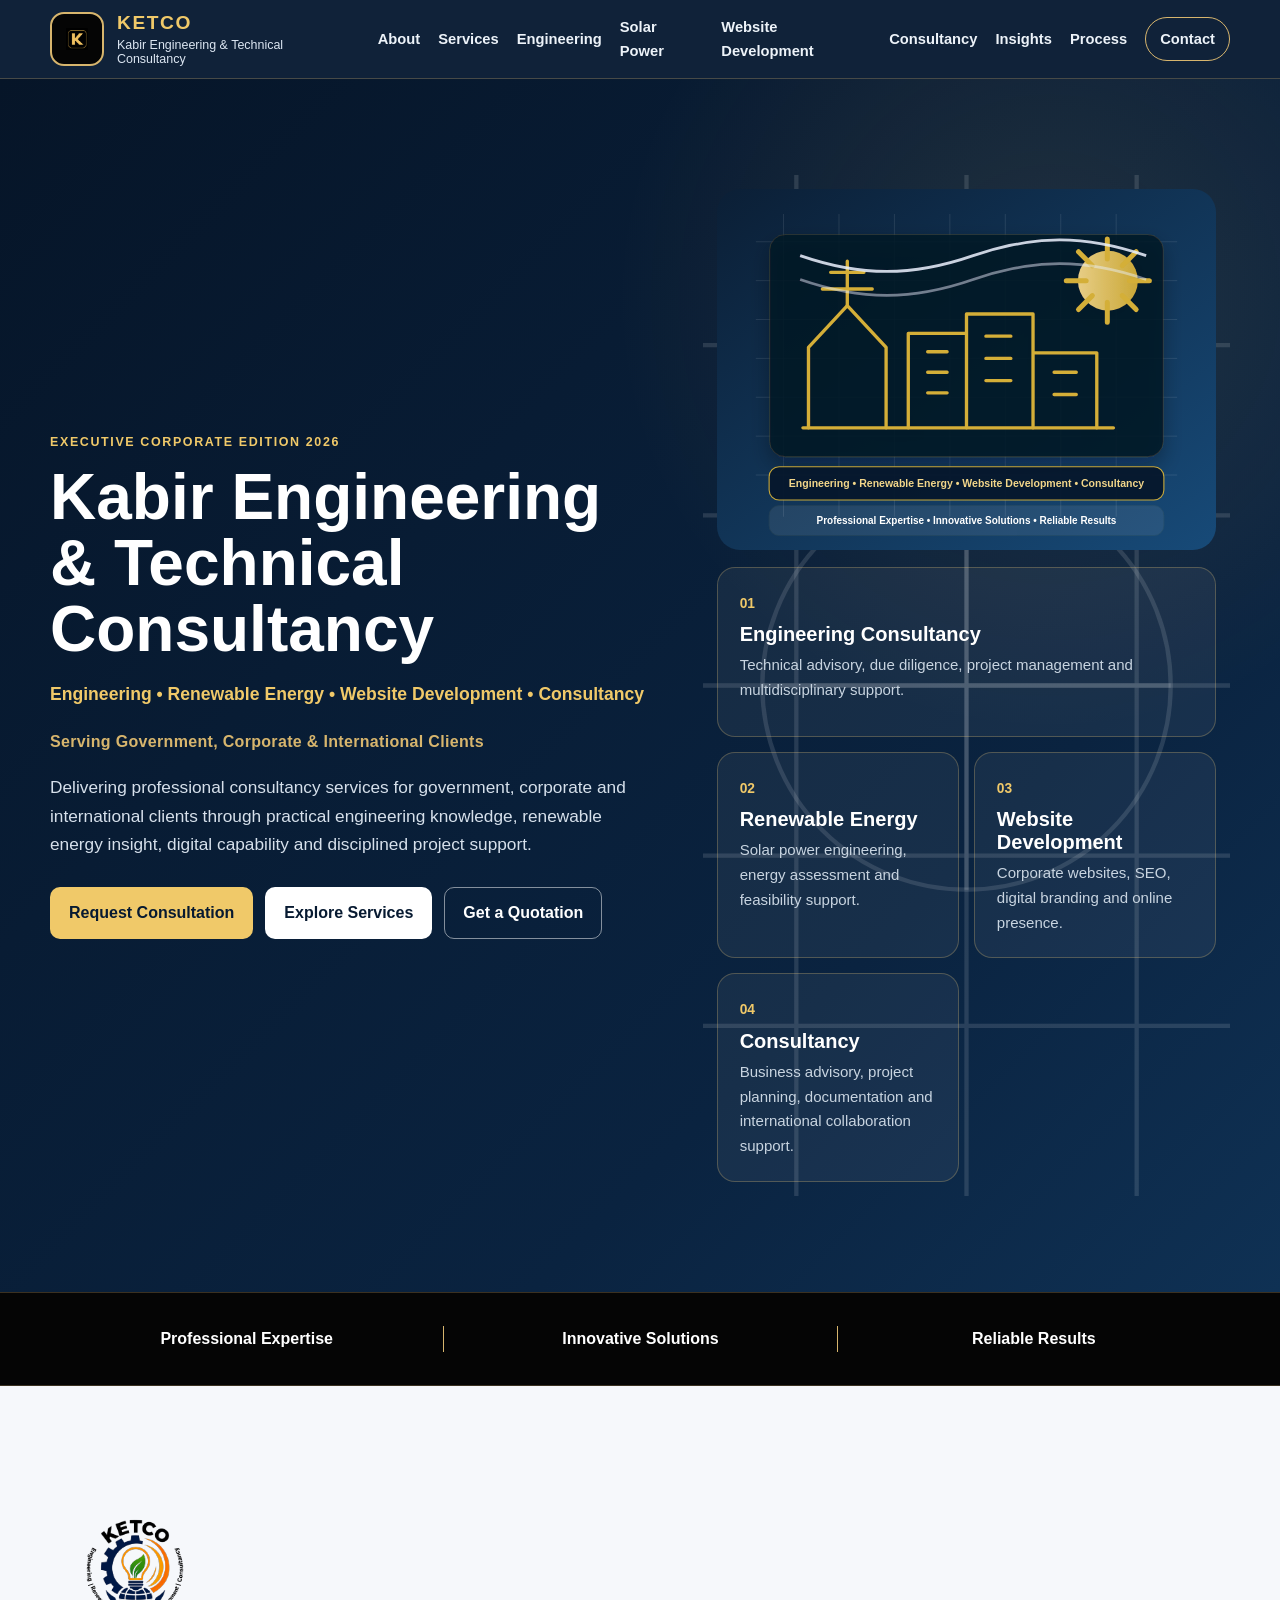
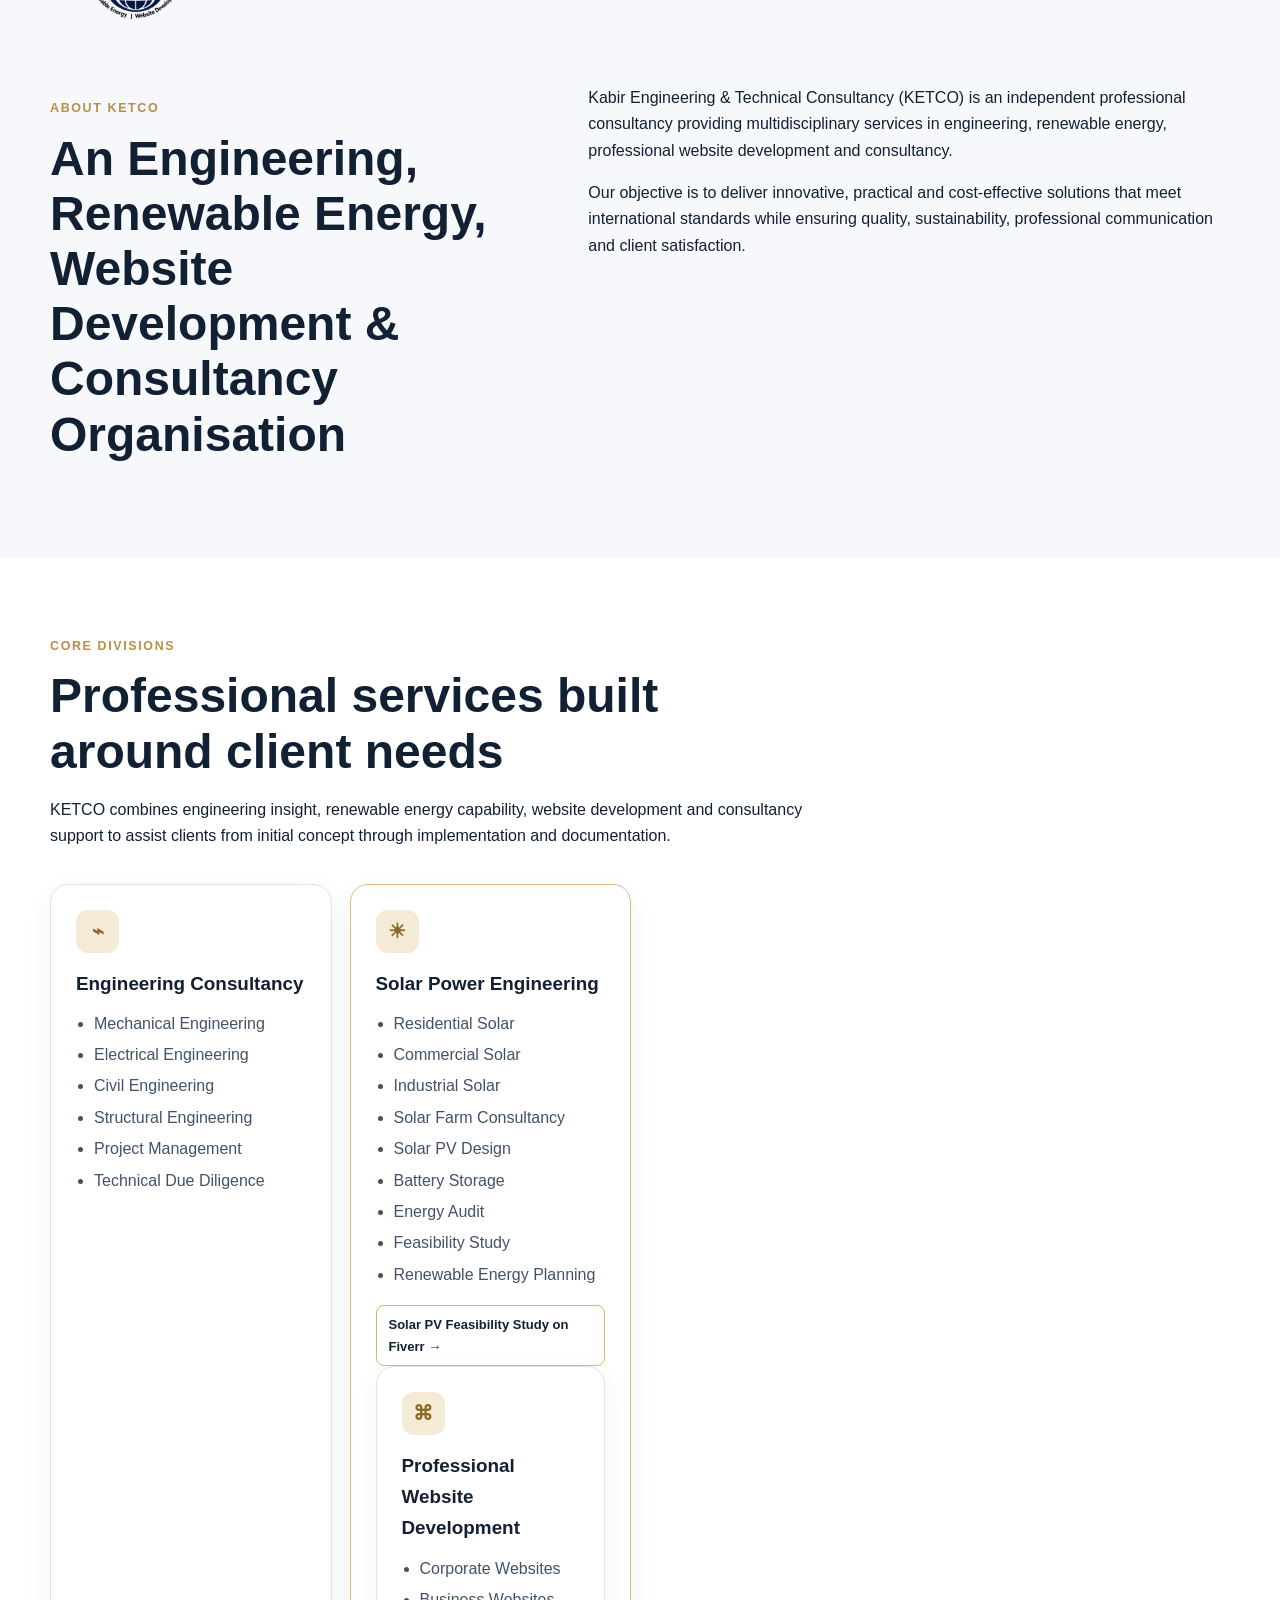
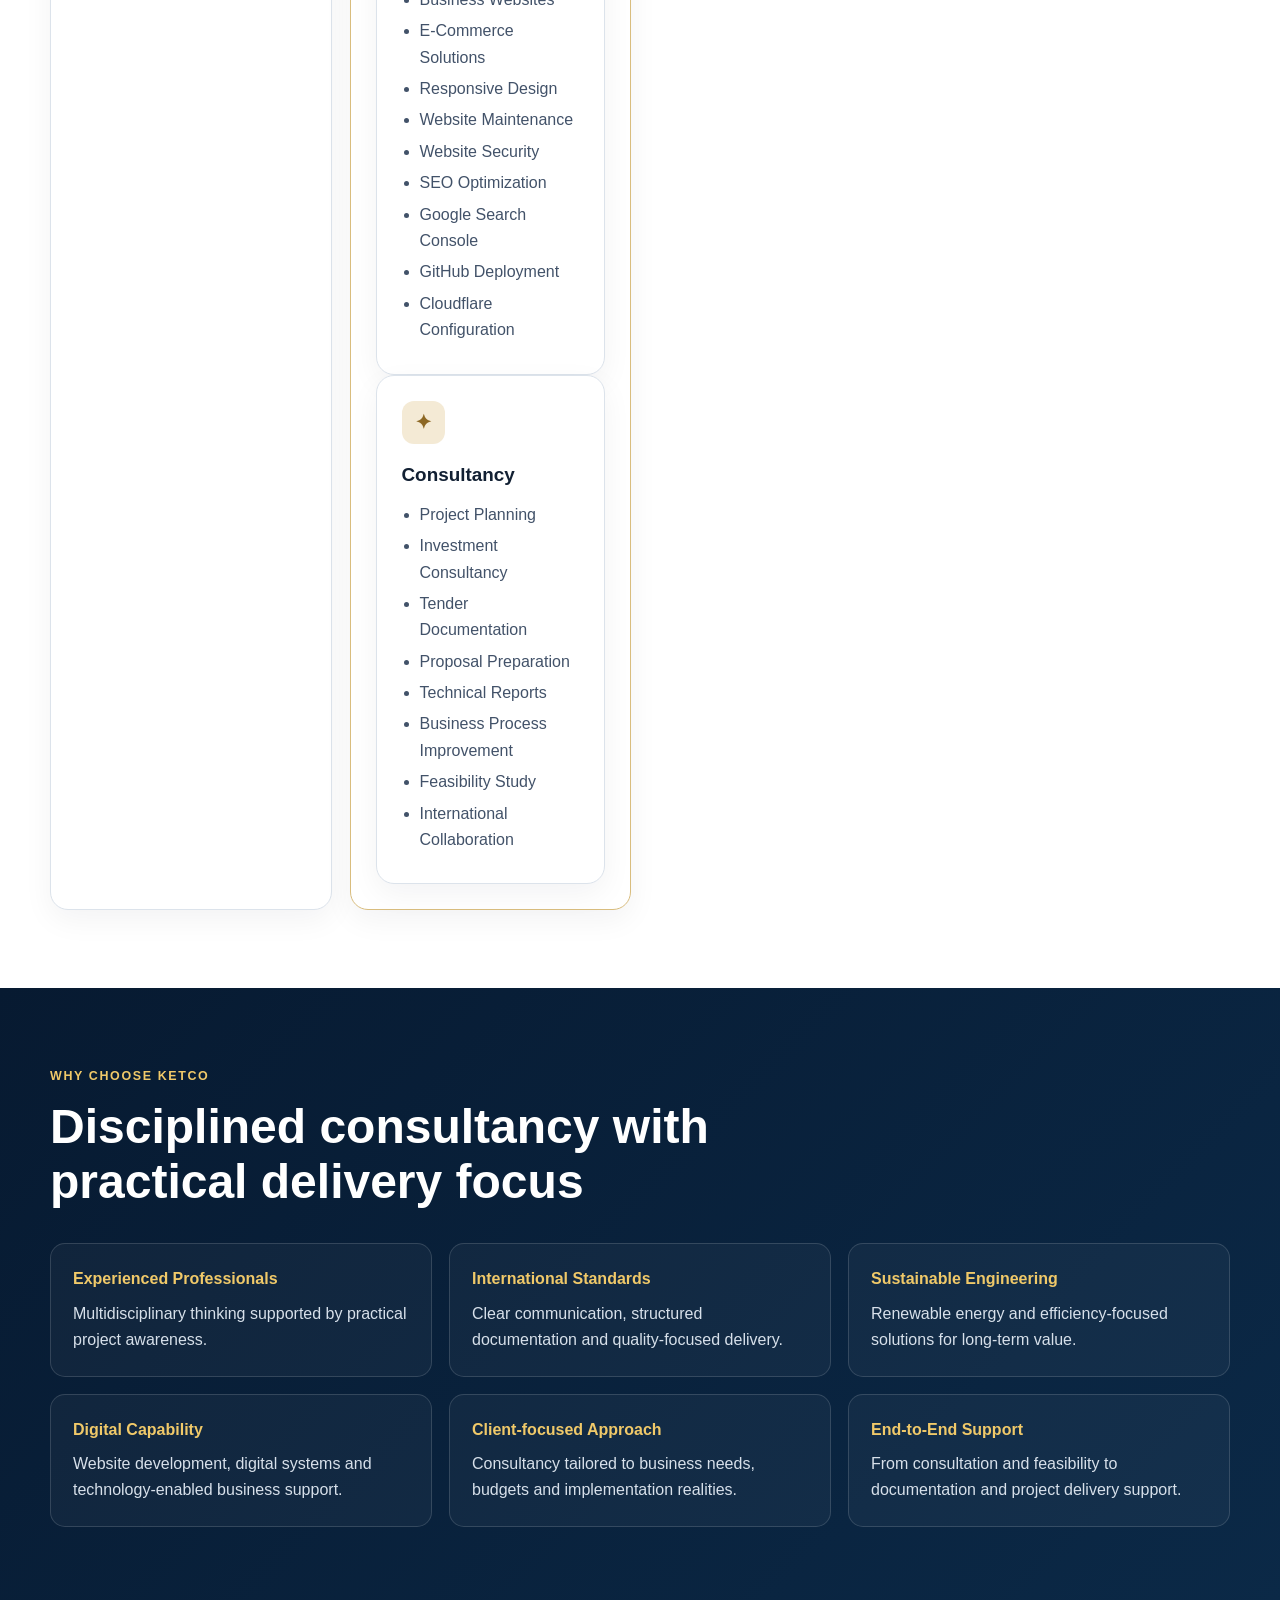
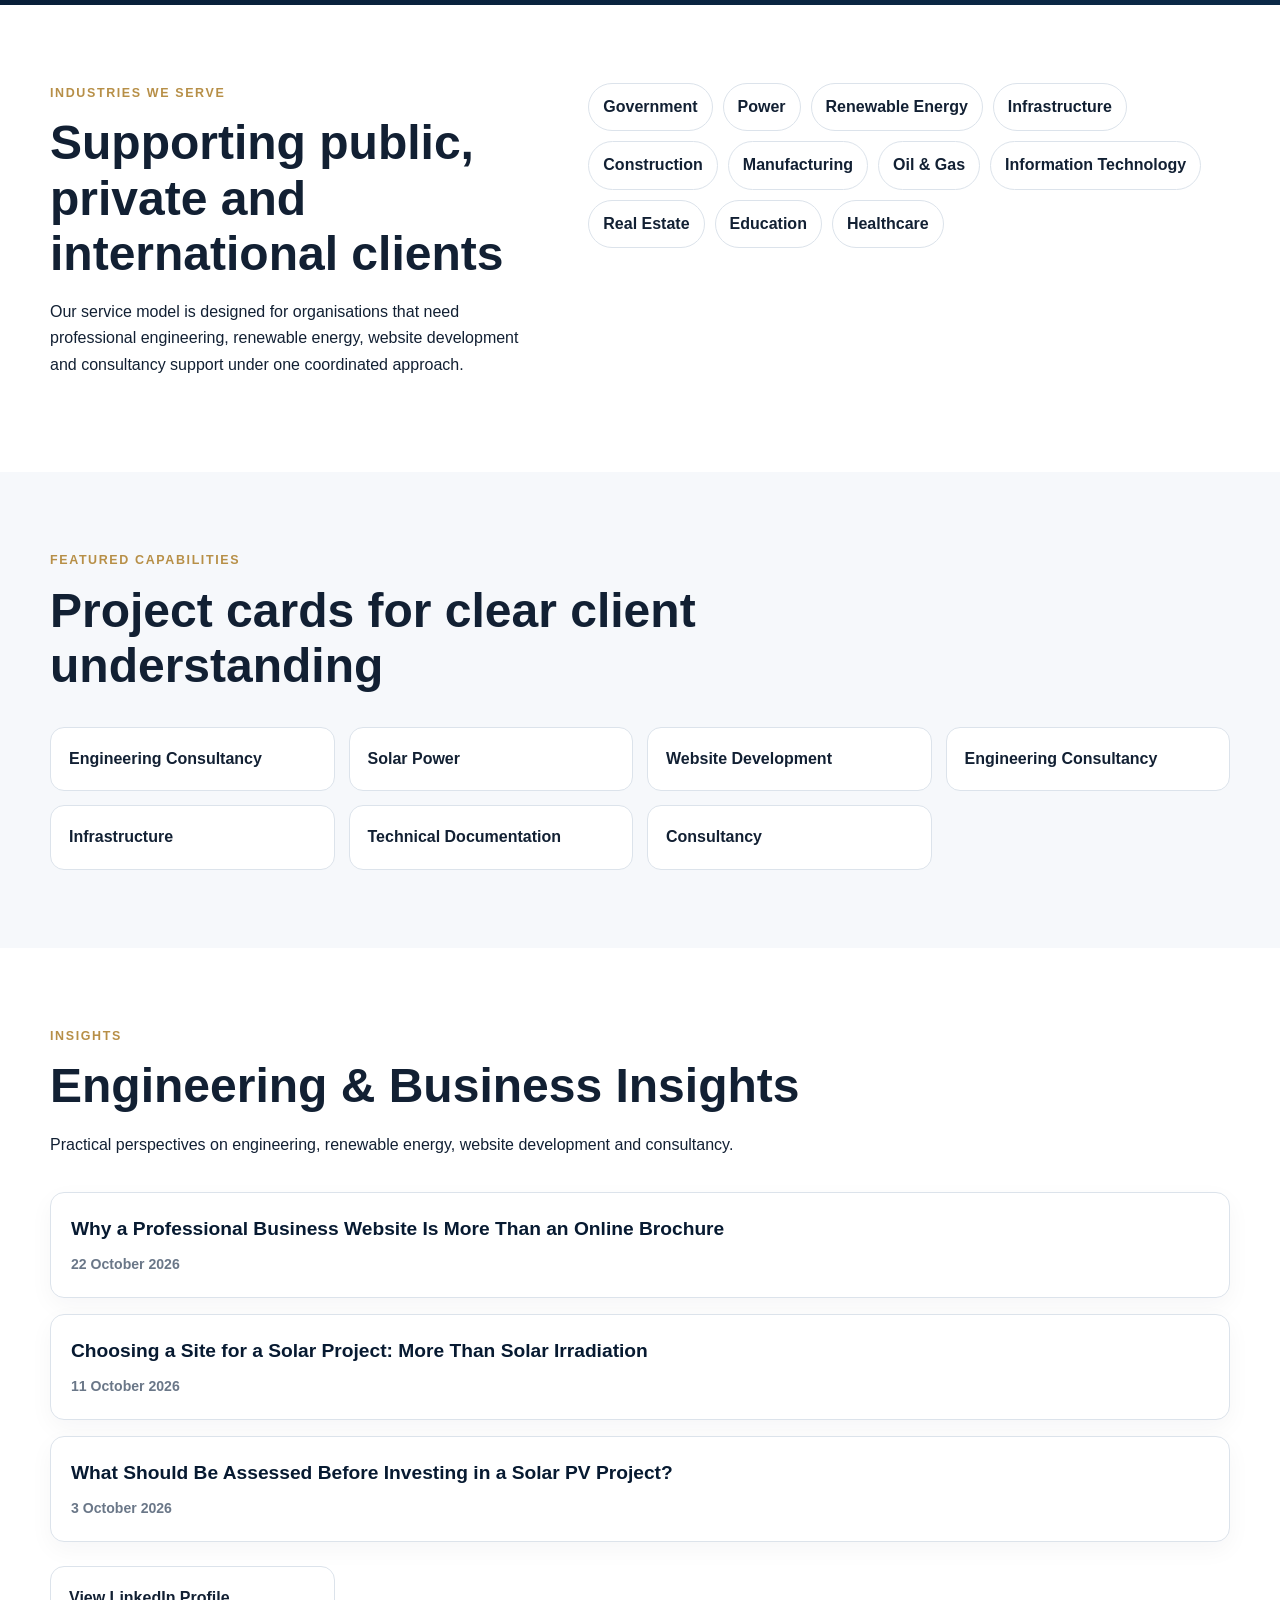
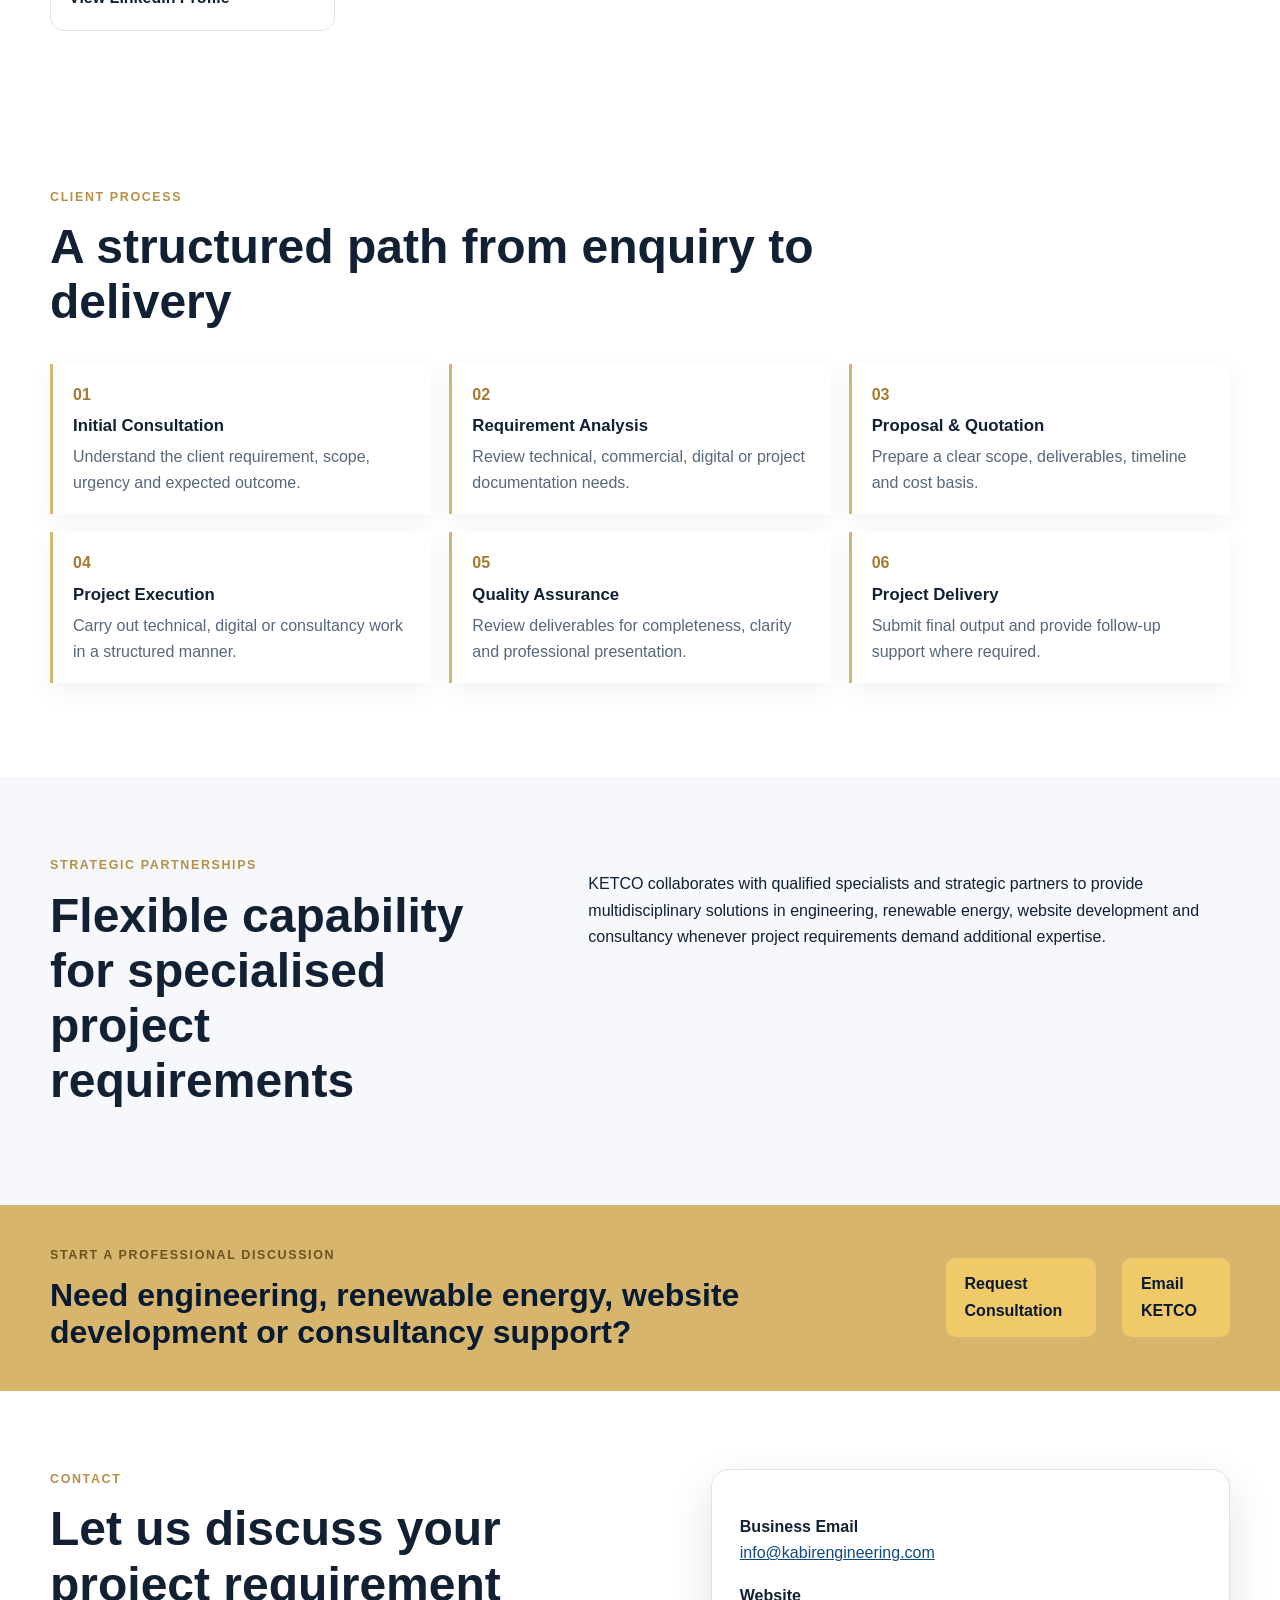
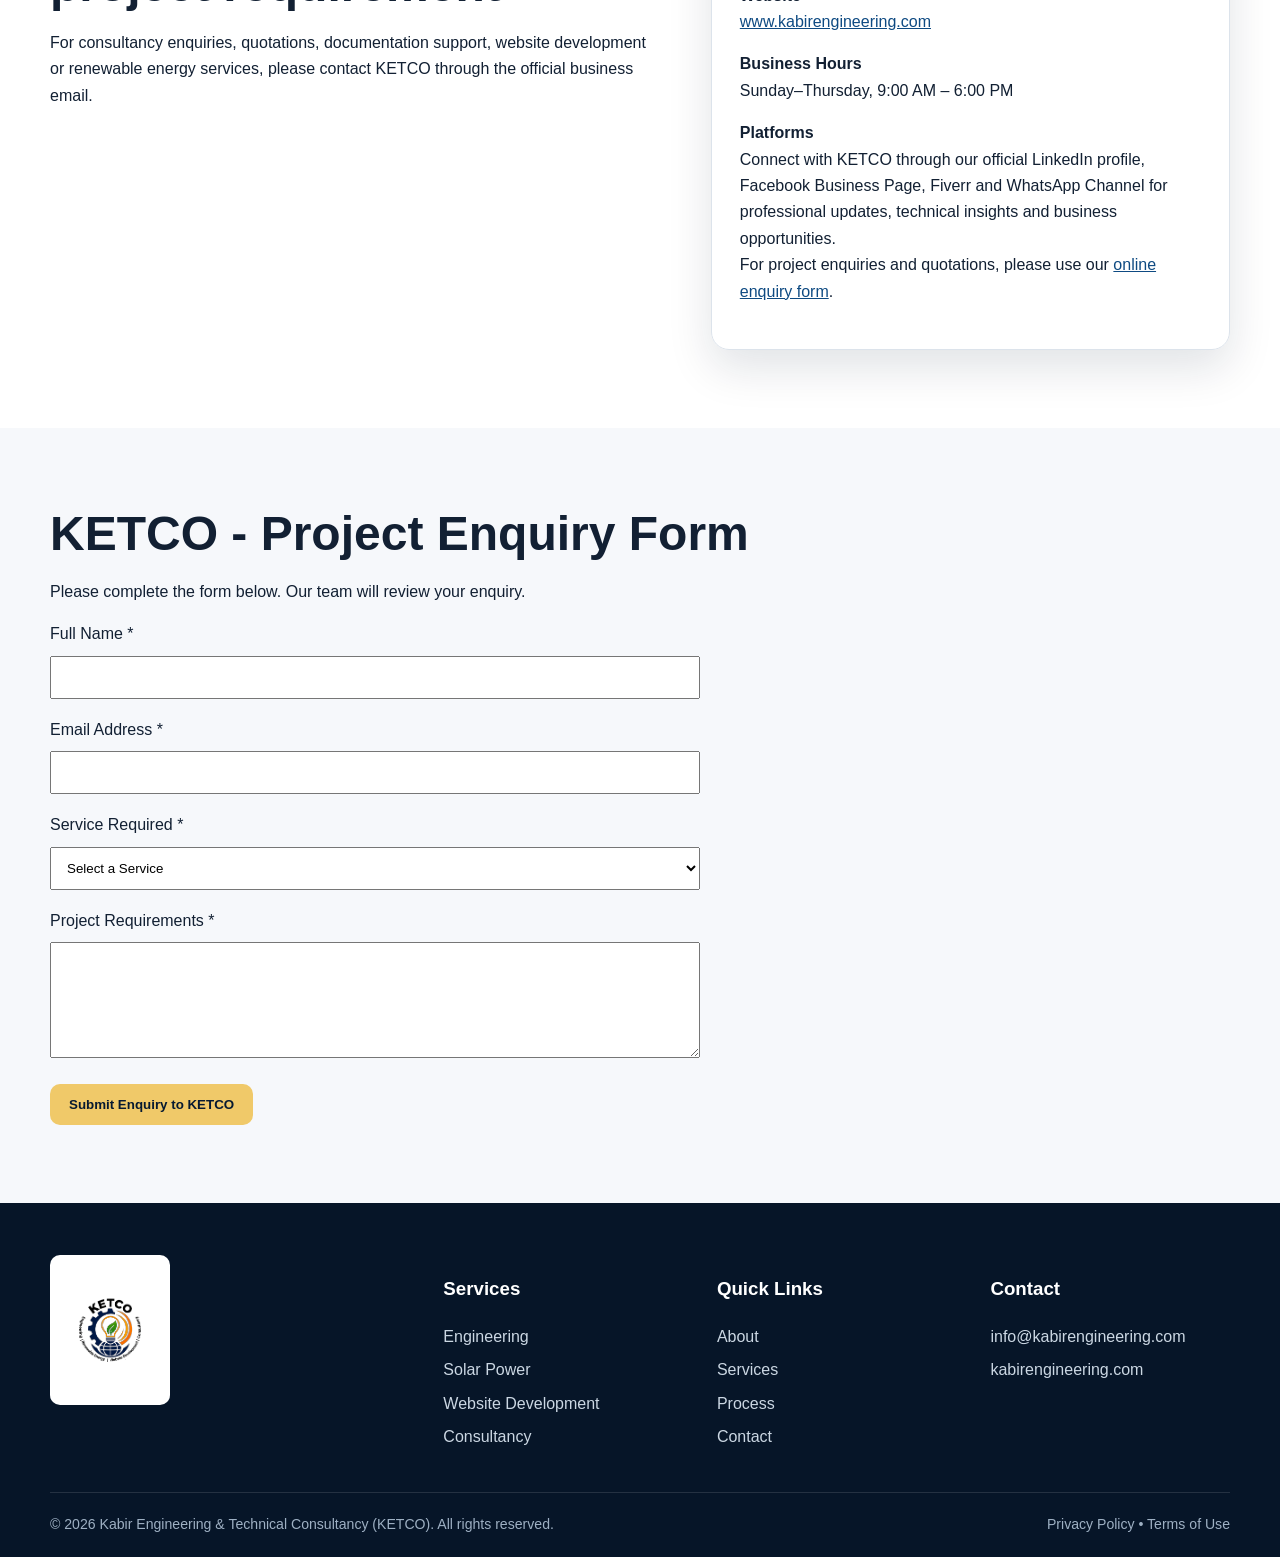
==== commit 54ea7dfa: "Update KETCO Platforms Information. Updated the platforms section to include specific social media c" ====
--- a/index.html
+++ b/index.html
@@ -329,7 +329,11 @@
           <p><strong>Business Email</strong><br><a href="mailto:info@kabirengineering.com">info@kabirengineering.com</a></p>
           <p><strong>Website</strong><br><a href="https://kabirengineering.com/">www.kabirengineering.com</a></p>
           <p><strong>Business Hours</strong><br>Sunday–Thursday, 9:00 AM – 6:00 PM</p>
-          <p><strong>Platforms</strong><br>LinkedIn, GitHub, Google Business Profile and marketplace profiles can be added as they are established.</p>
+         
+<p><strong>Platforms</strong><br>
+Connect with KETCO through our official LinkedIn profile, Facebook Business Page, Fiverr and WhatsApp Channel for professional updates, technical insights and business opportunities.<br>
+For project enquiries and quotations, please use our <a href="#ketco-enquiry">online enquiry form</a>.</p>
+  
         </div>
       </div>
     </section> <!-- KETCO Online Enquiry Form -->
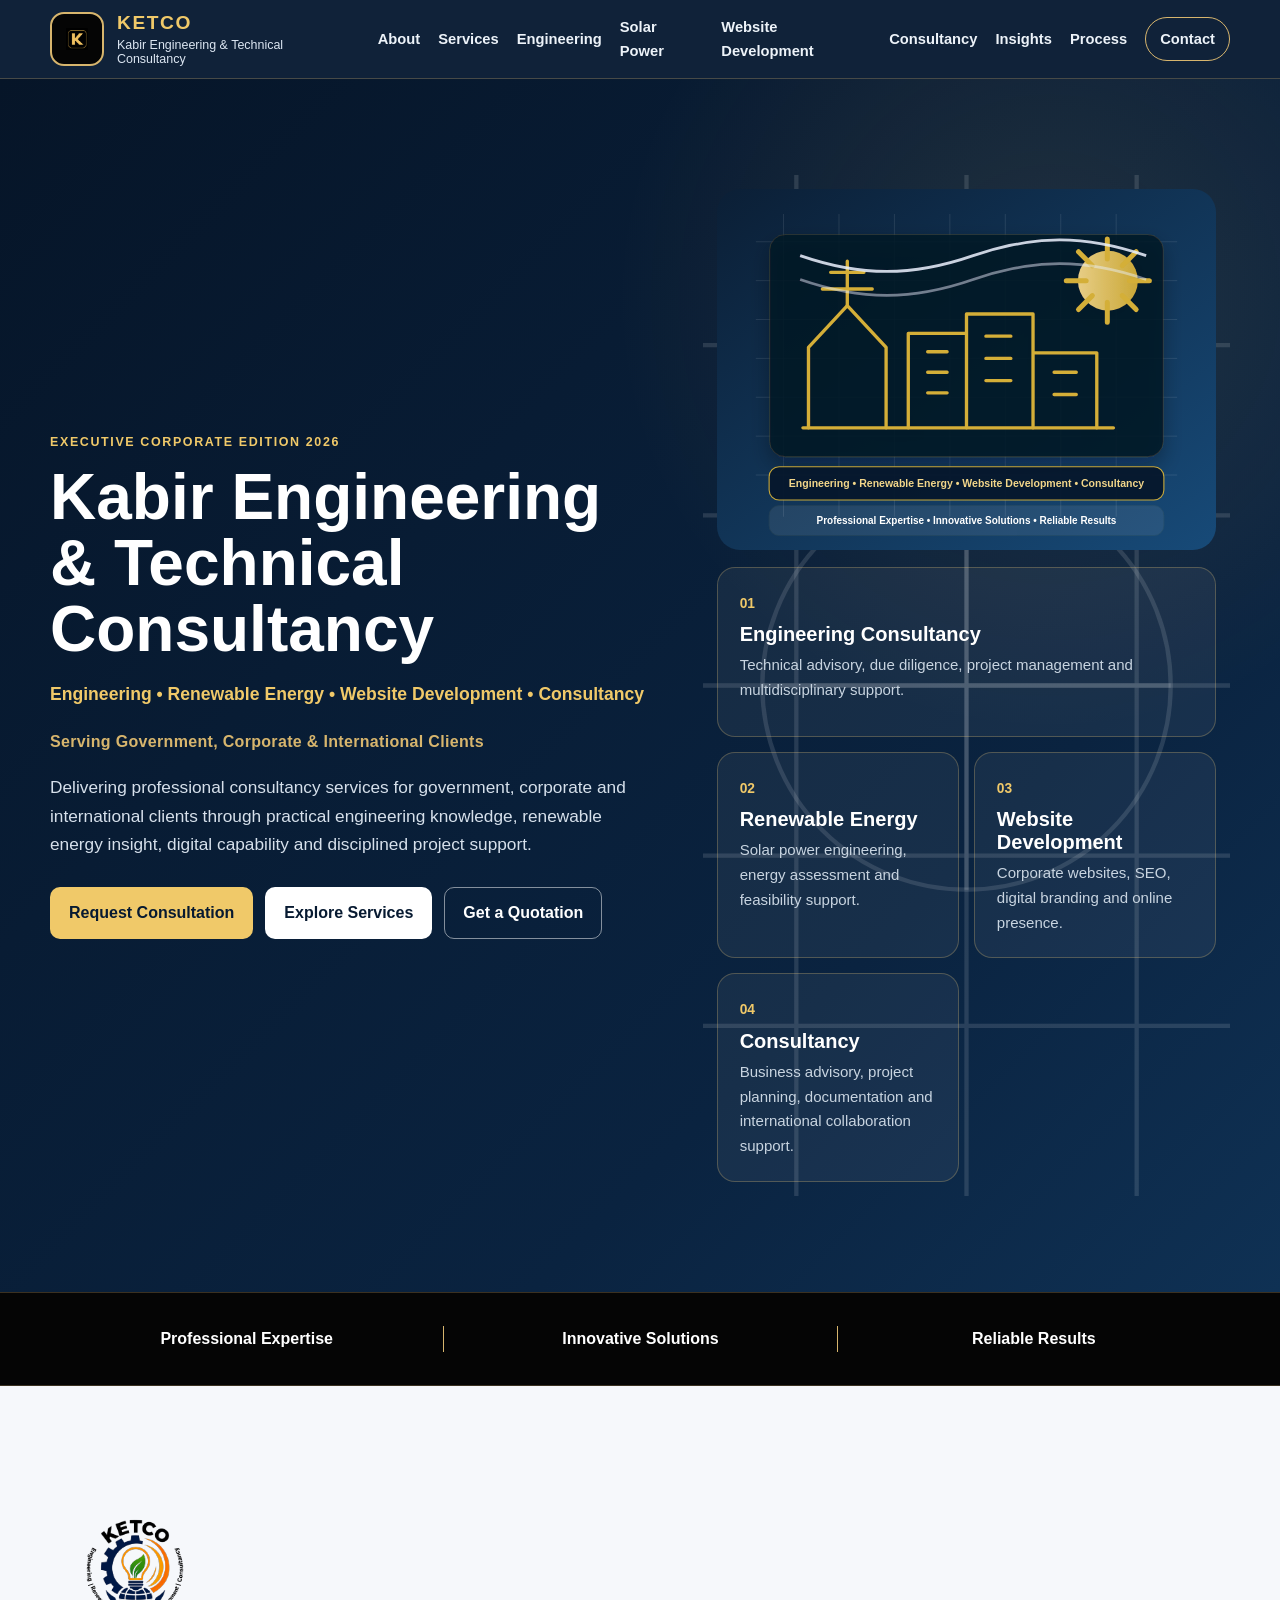
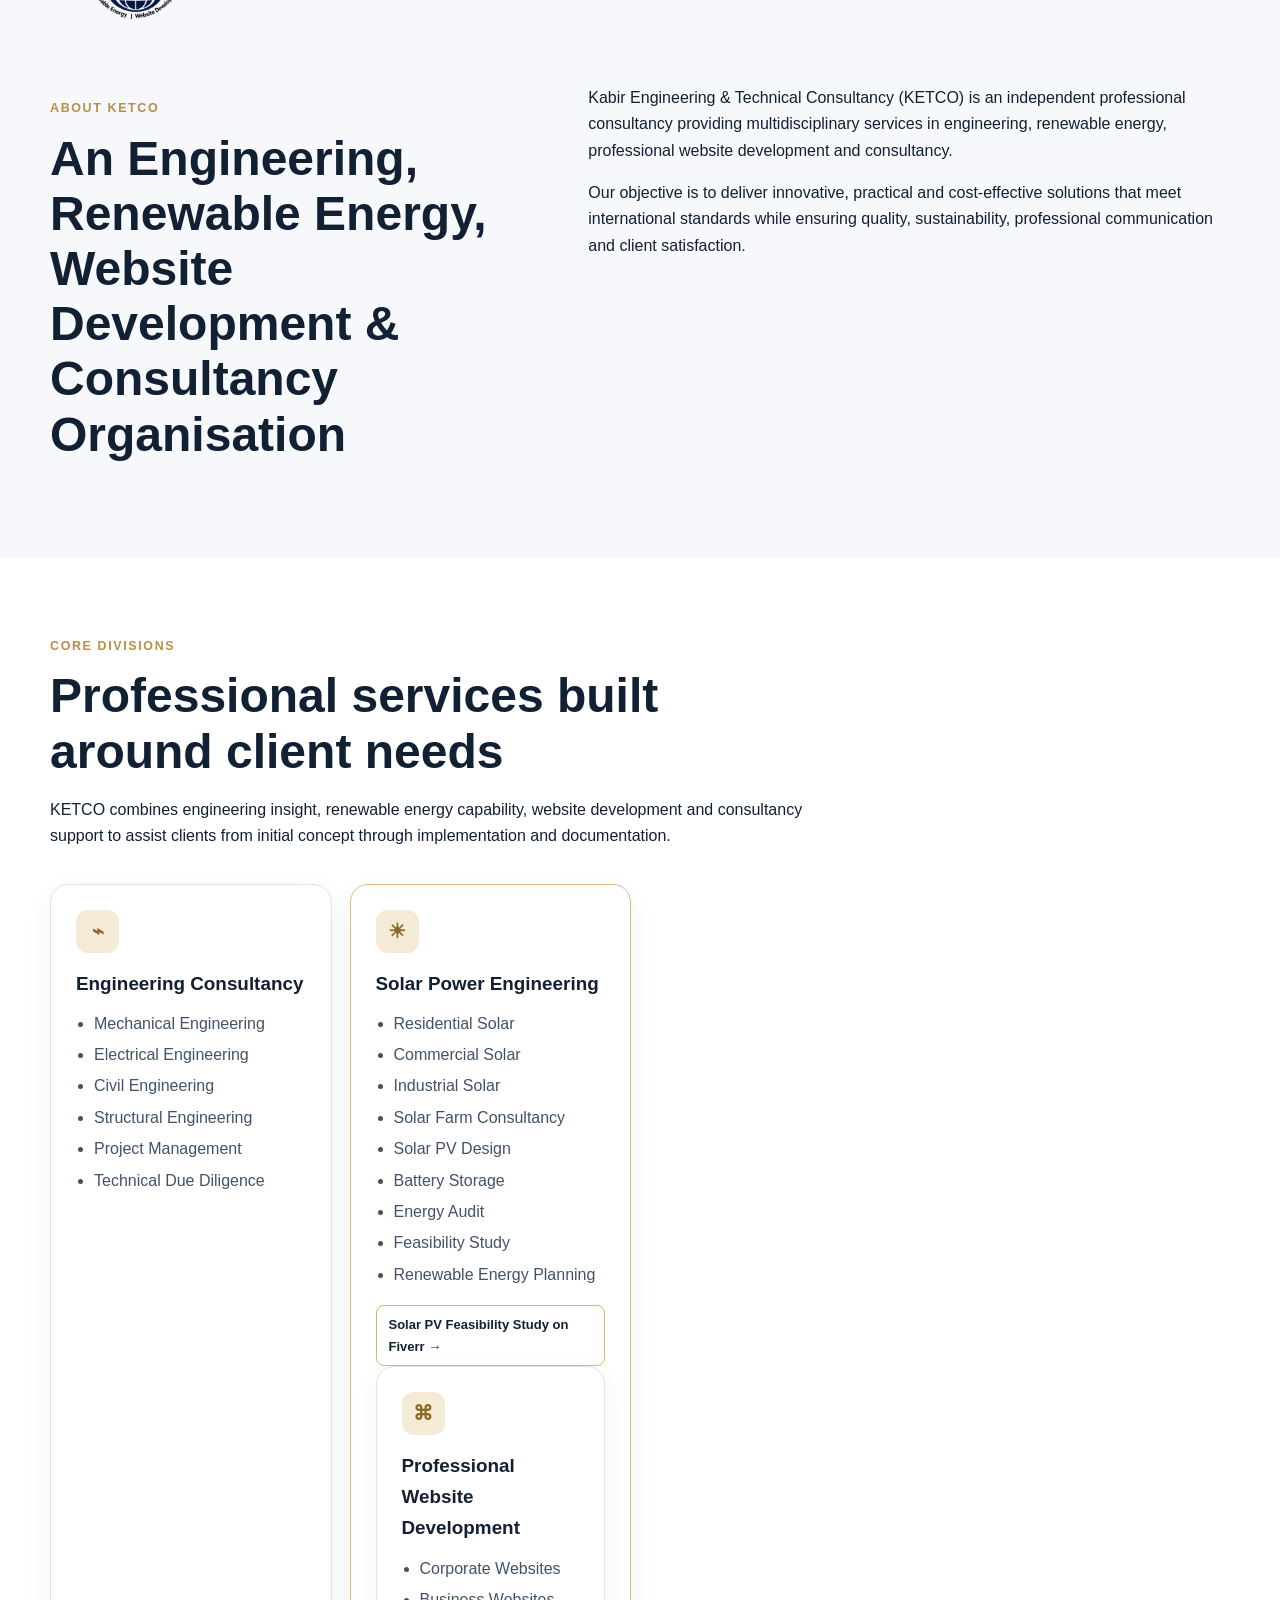
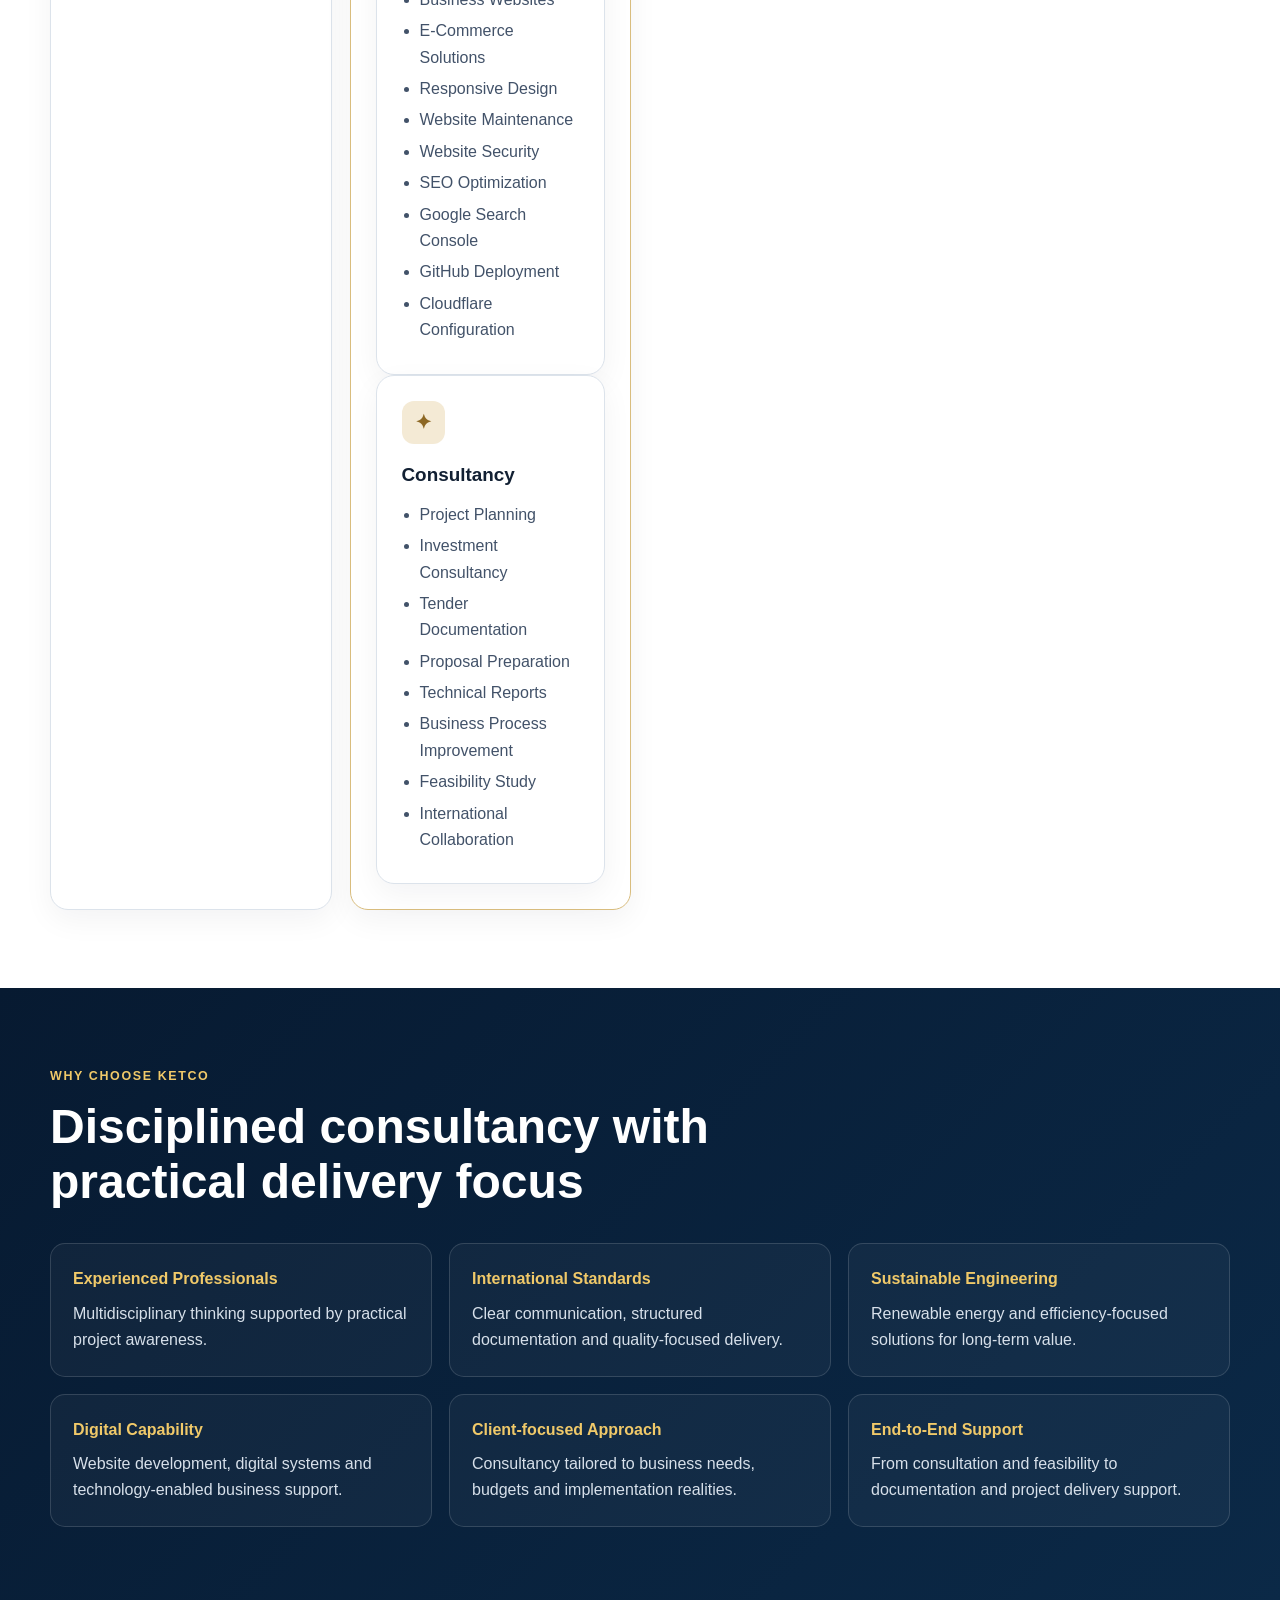
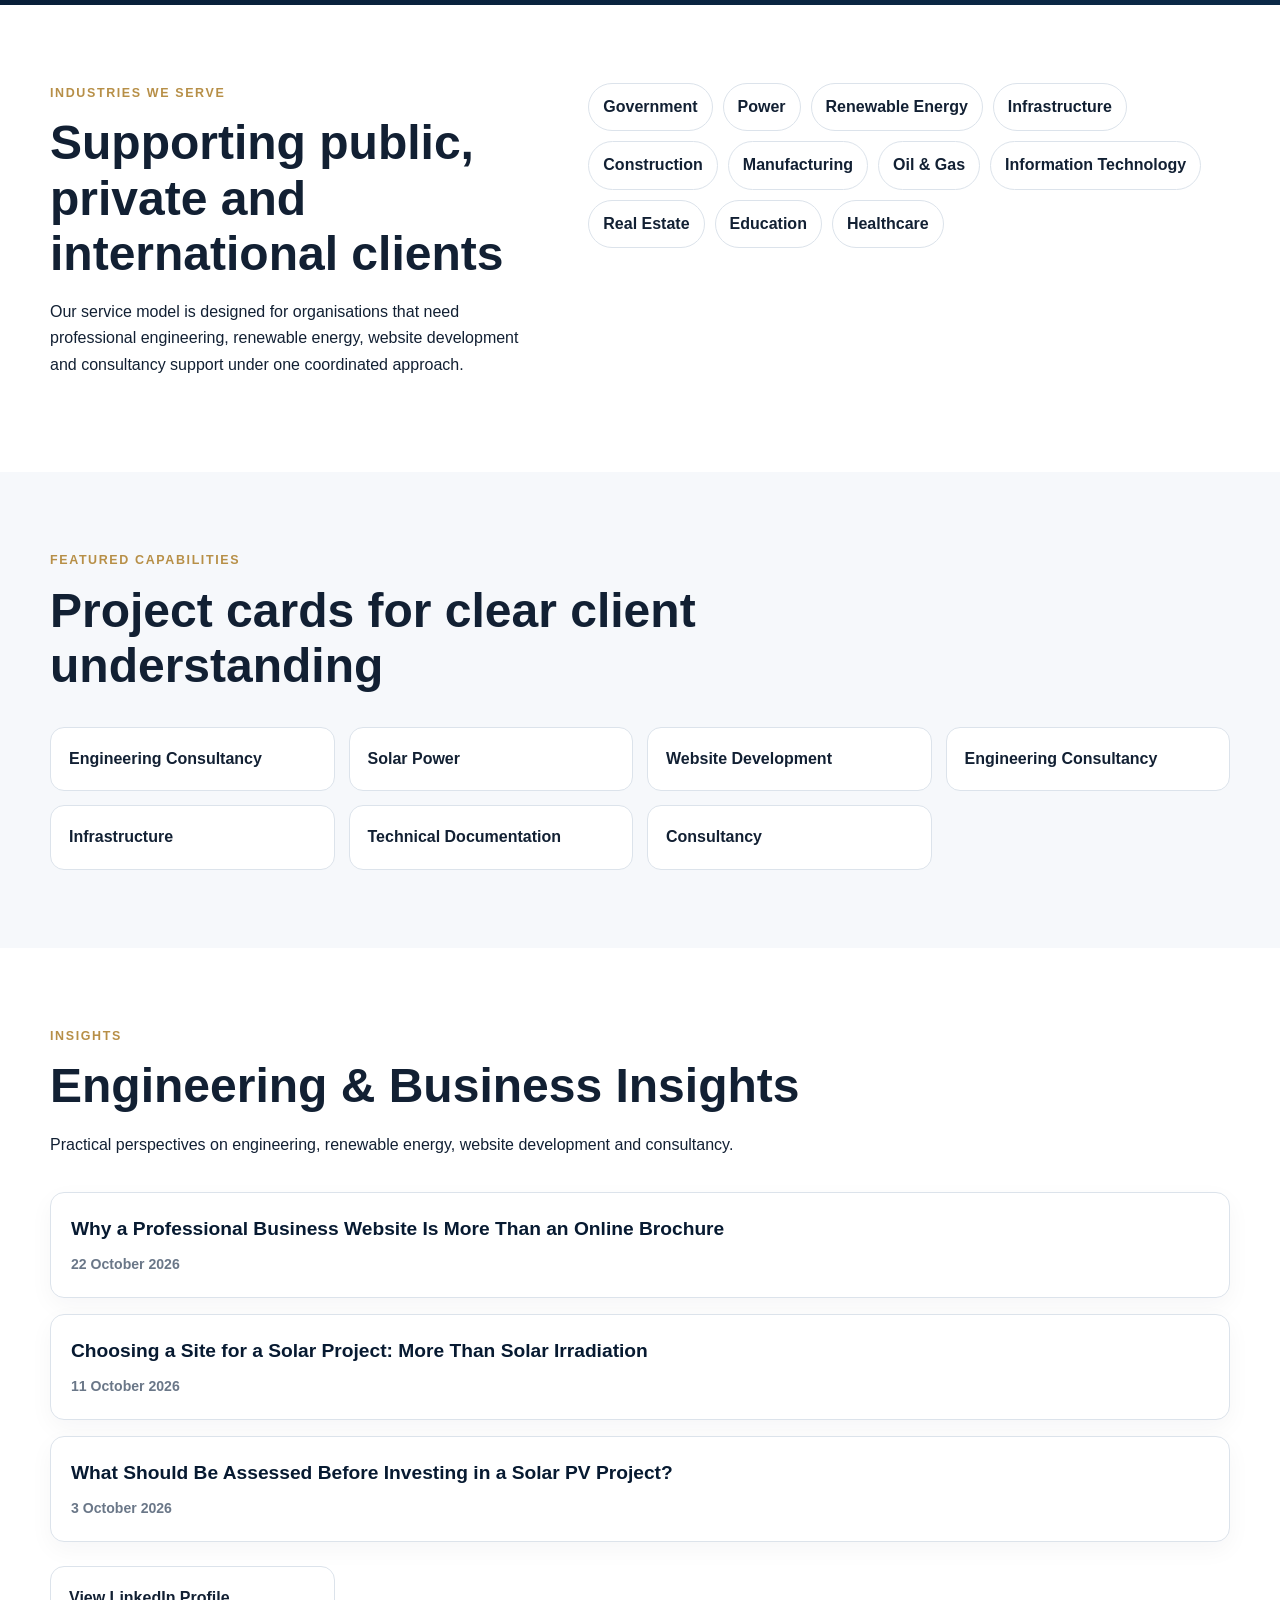
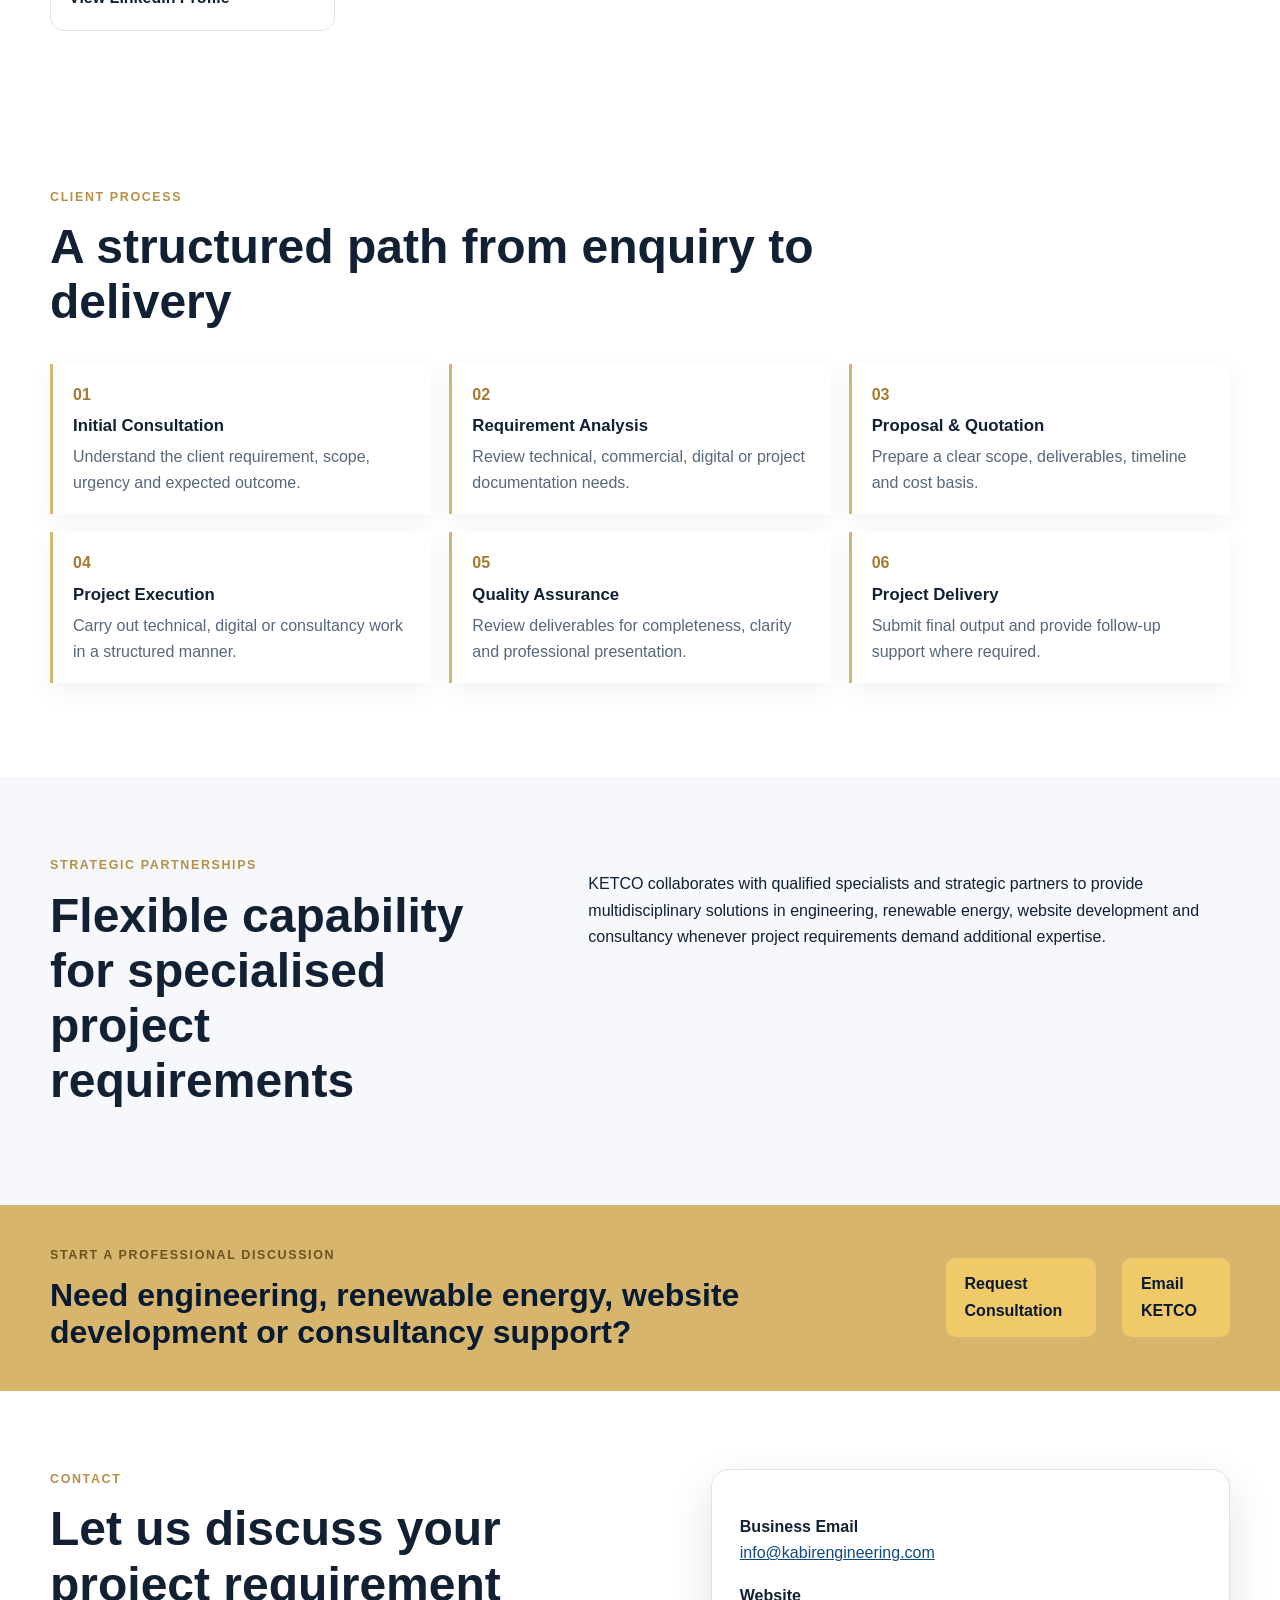
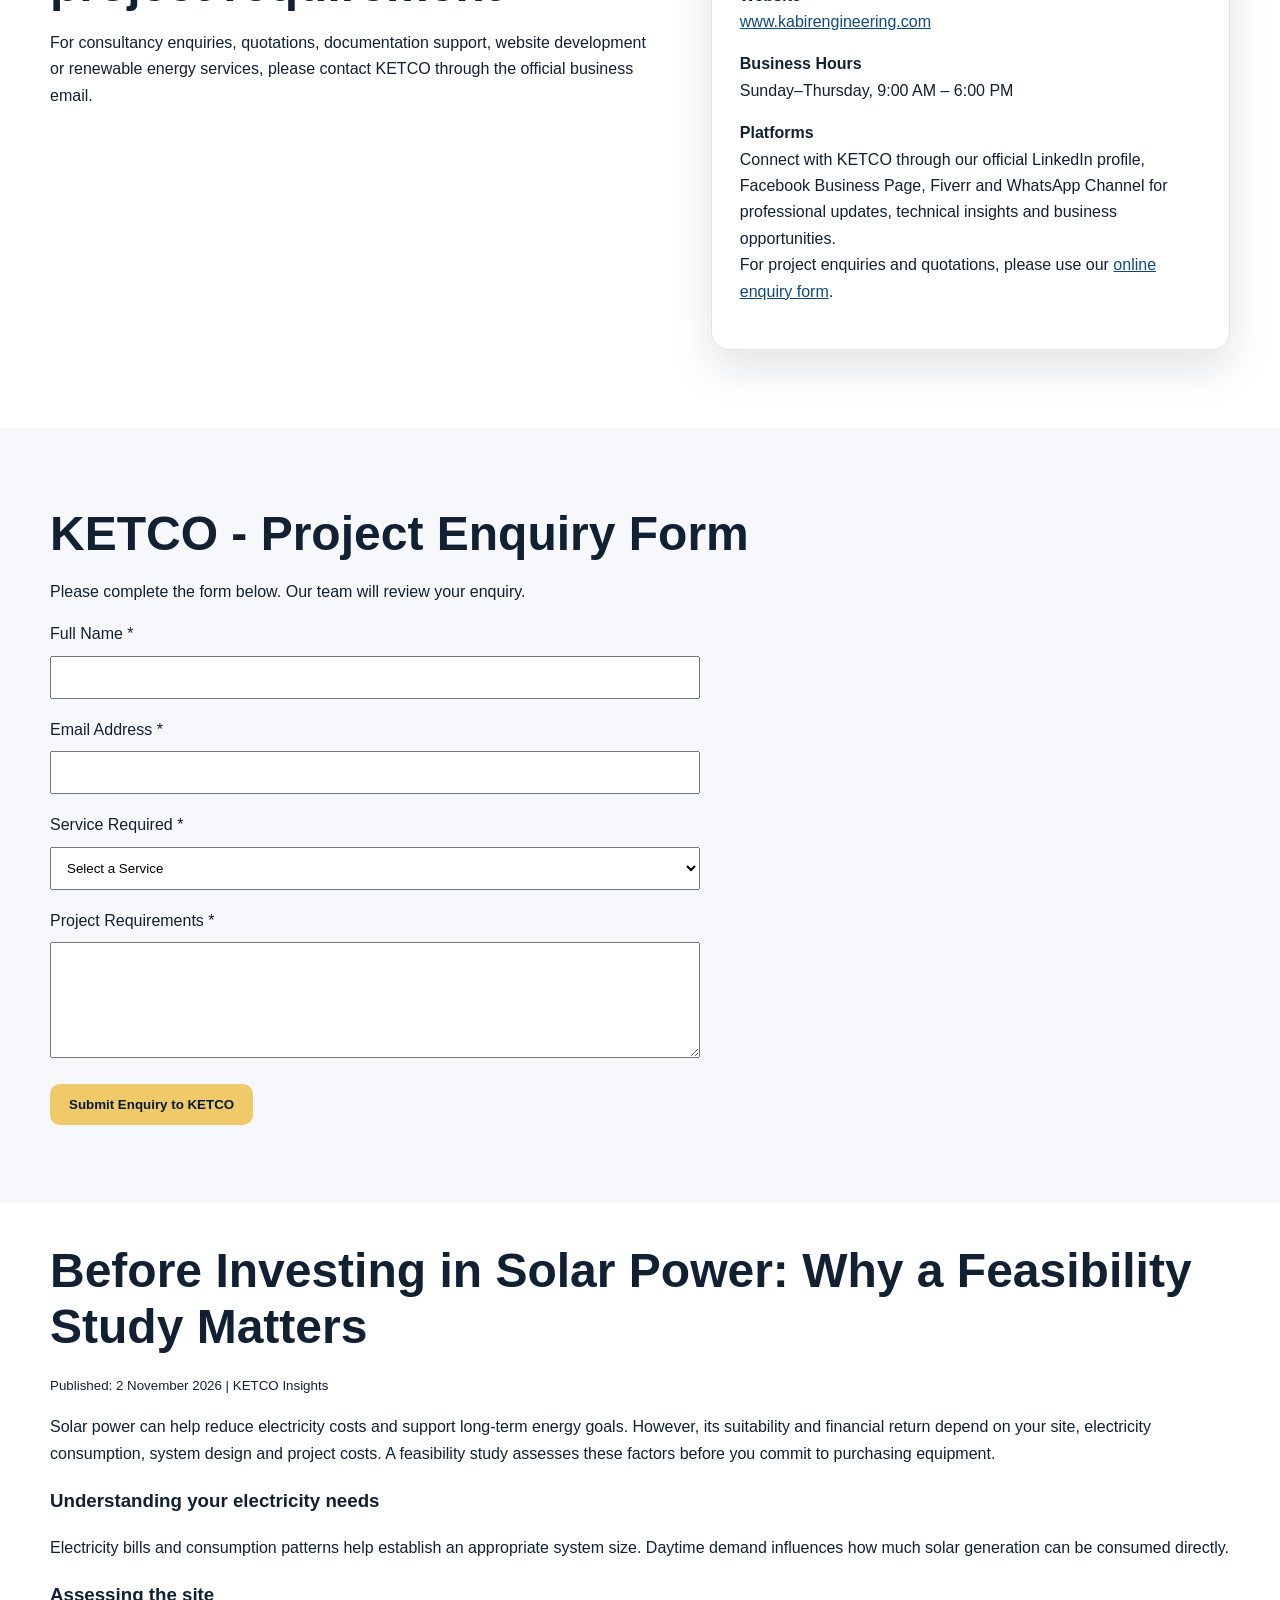
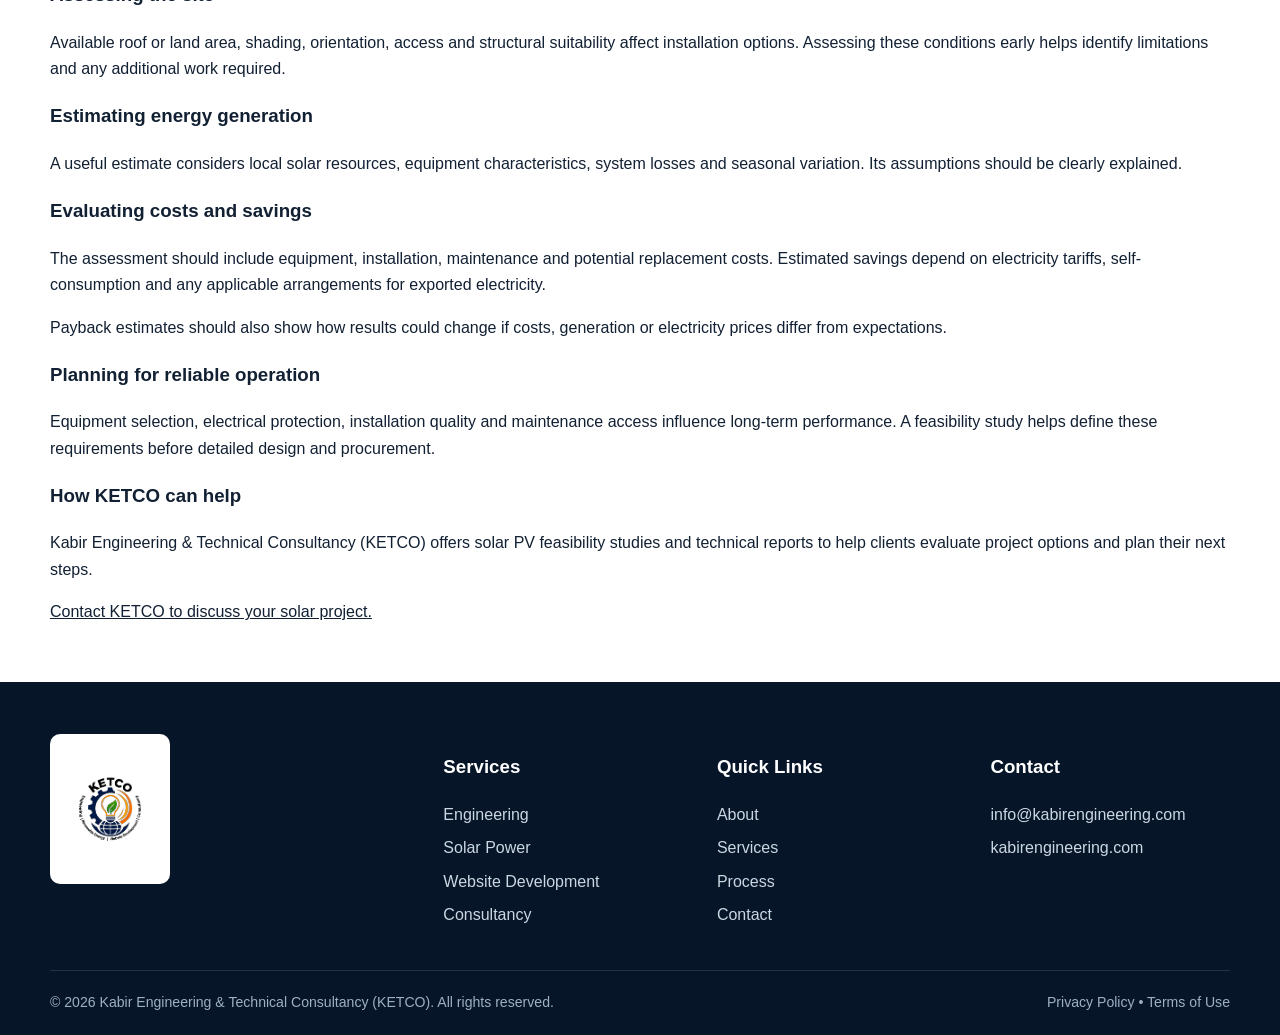
==== commit d69e3ac5: "Add solar feasibility study article" ====
--- a/index.html
+++ b/index.html
@@ -1,3 +1,4 @@
+<!-- Trigger website deployment -->
 <!doctype html>
 <html lang="en">
 <head>
@@ -391,6 +392,58 @@
   </div>
 </section>
 <!-- End KETCO Enquiry Form -->
+ <section id="solar-feasibility-article" class="container"
+         style="padding-top:40px; padding-bottom:40px;">
+  <article>
+    <h2>Before Investing in Solar Power: Why a Feasibility Study Matters</h2>
+    <p><small>Published: 2 November 2026 | KETCO Insights</small></p>
+
+    <p>Solar power can help reduce electricity costs and support
+    long-term energy goals. However, its suitability and financial
+    return depend on your site, electricity consumption, system
+    design and project costs. A feasibility study assesses these
+    factors before you commit to purchasing equipment.</p>
+
+    <h3>Understanding your electricity needs</h3>
+    <p>Electricity bills and consumption patterns help establish
+    an appropriate system size. Daytime demand influences how
+    much solar generation can be consumed directly.</p>
+
+    <h3>Assessing the site</h3>
+    <p>Available roof or land area, shading, orientation, access
+    and structural suitability affect installation options.
+    Assessing these conditions early helps identify limitations
+    and any additional work required.</p>
+
+    <h3>Estimating energy generation</h3>
+    <p>A useful estimate considers local solar resources,
+    equipment characteristics, system losses and seasonal
+    variation. Its assumptions should be clearly explained.</p>
+
+    <h3>Evaluating costs and savings</h3>
+    <p>The assessment should include equipment, installation,
+    maintenance and potential replacement costs. Estimated
+    savings depend on electricity tariffs, self-consumption
+    and any applicable arrangements for exported electricity.</p>
+    <p>Payback estimates should also show how results could
+    change if costs, generation or electricity prices differ
+    from expectations.</p>
+
+    <h3>Planning for reliable operation</h3>
+    <p>Equipment selection, electrical protection, installation
+    quality and maintenance access influence long-term
+    performance. A feasibility study helps define these
+    requirements before detailed design and procurement.</p>
+
+    <h3>How KETCO can help</h3>
+    <p>Kabir Engineering &amp; Technical Consultancy (KETCO)
+    offers solar PV feasibility studies and technical reports
+    to help clients evaluate project options and plan
+    their next steps.</p>
+
+    <p><a href="#contact">Contact KETCO to discuss your solar project.</a></p>
+  </article>
+</section>
   </main>
 
   <footer class="site-footer">
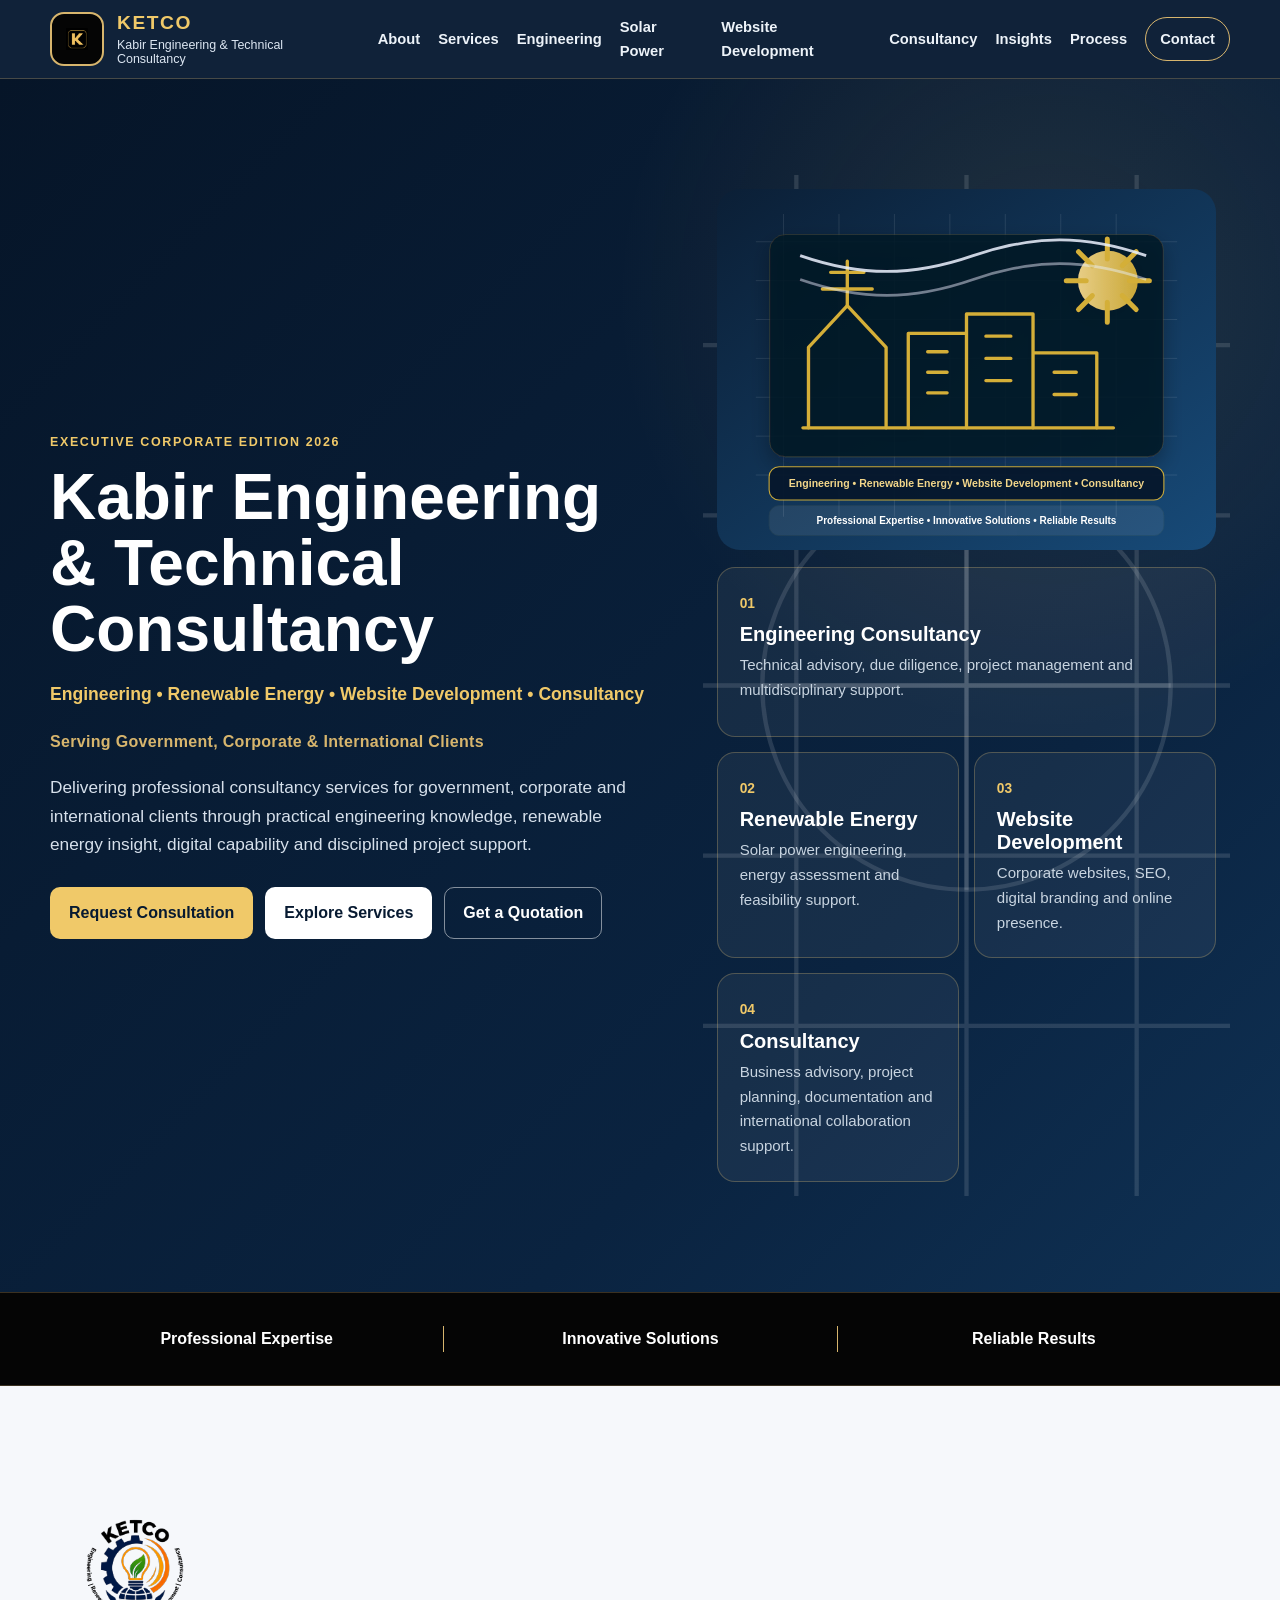
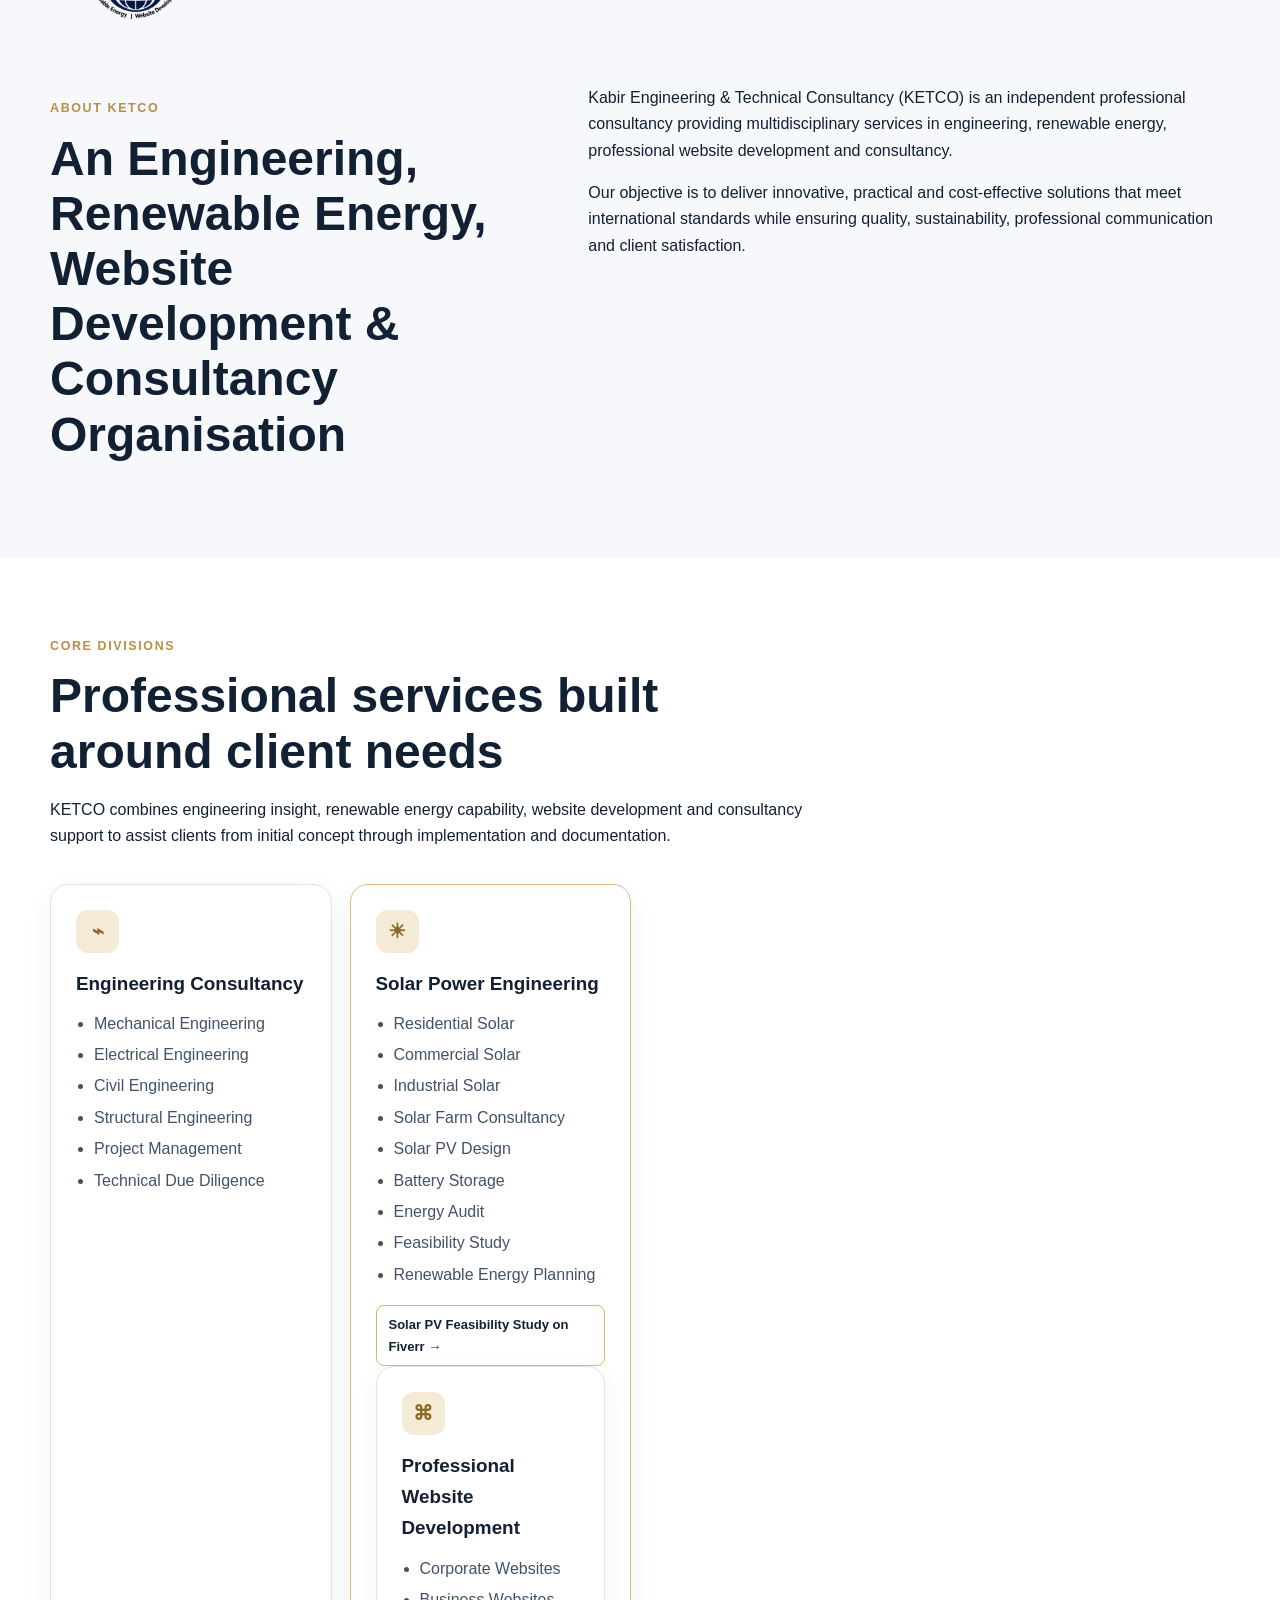
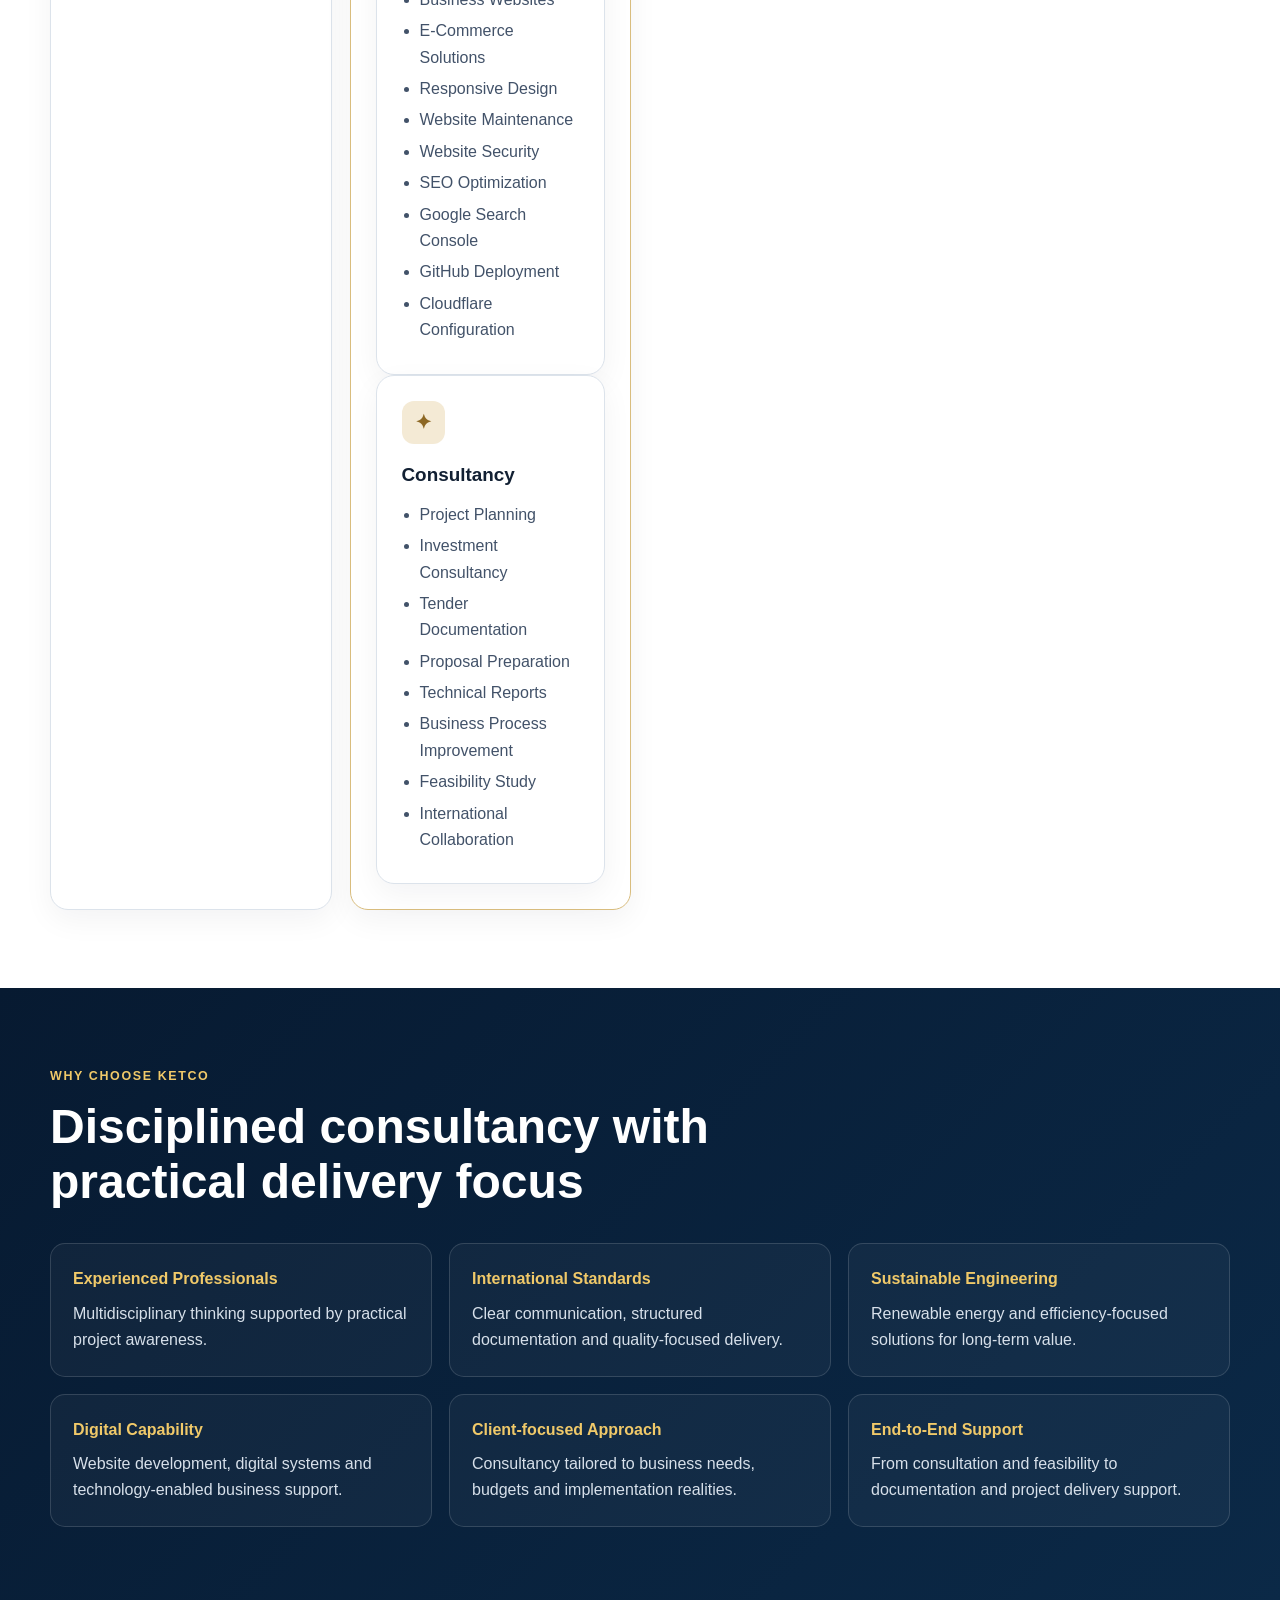
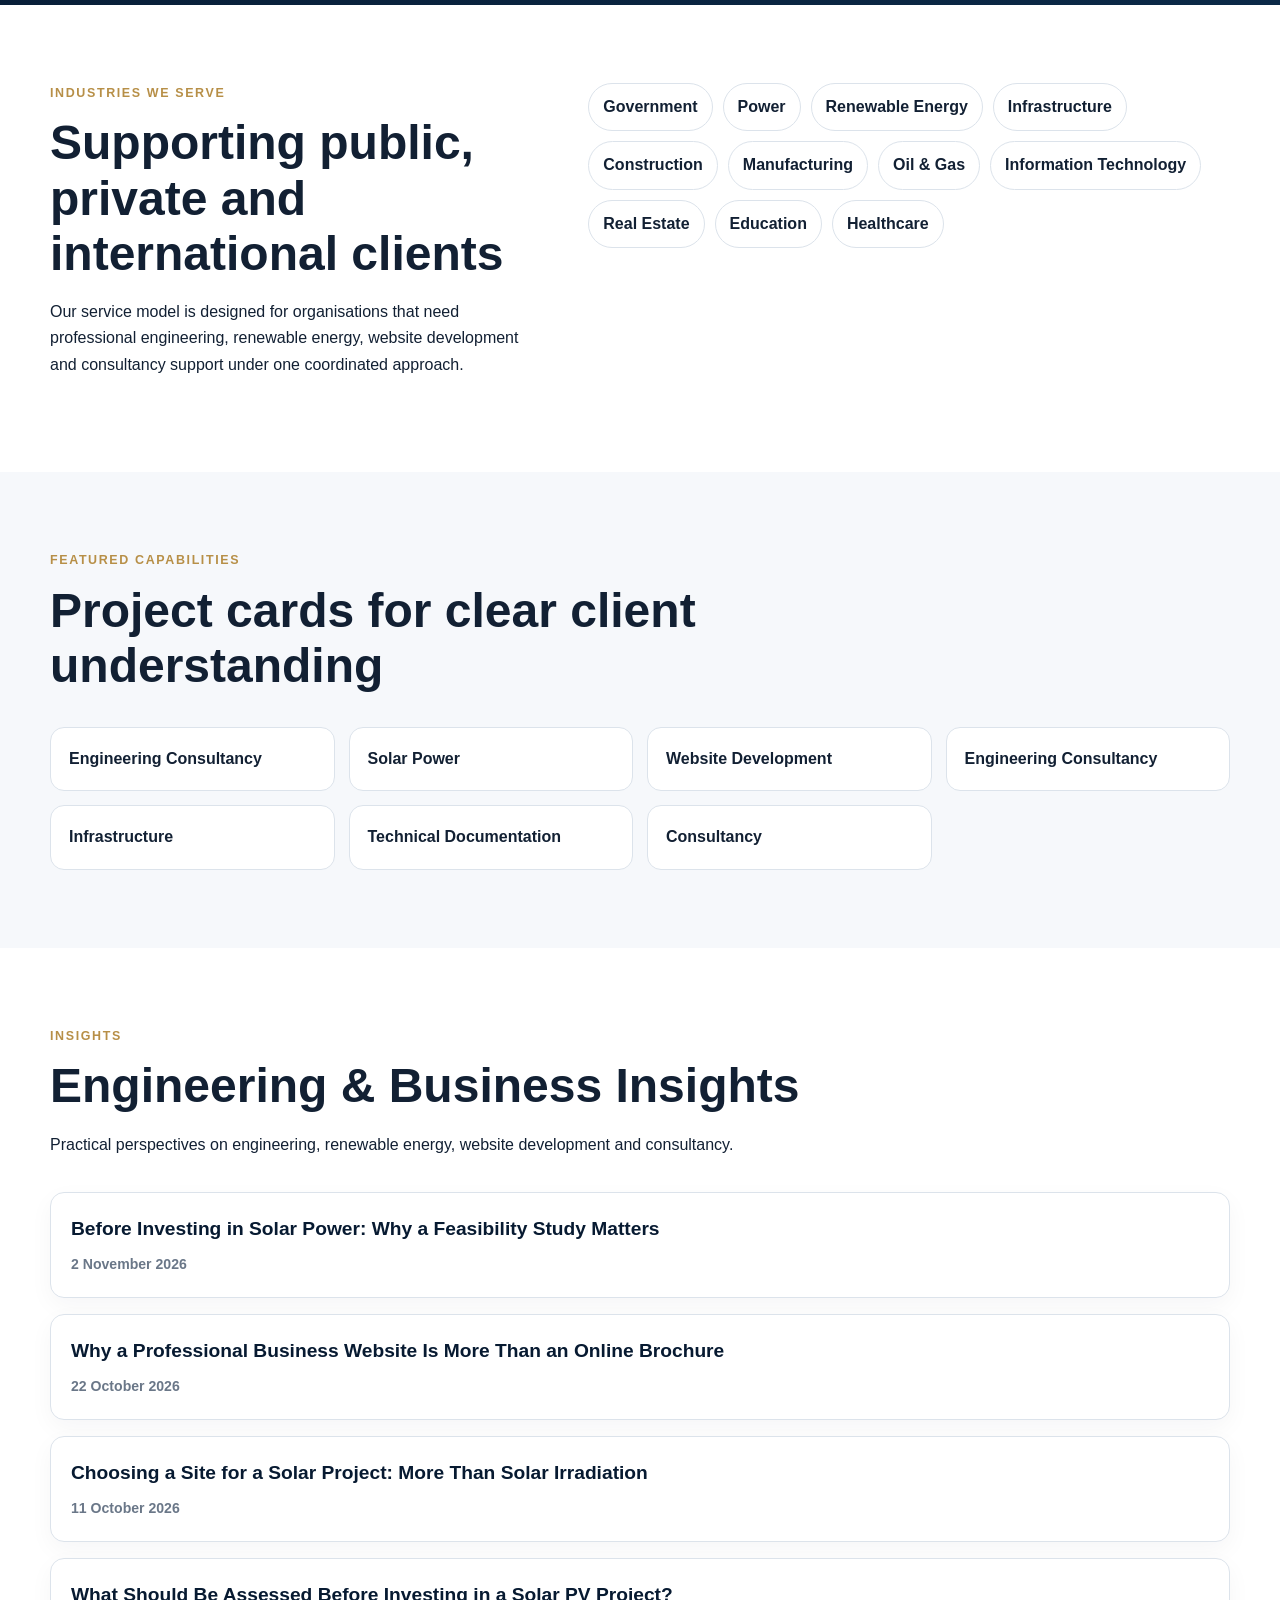
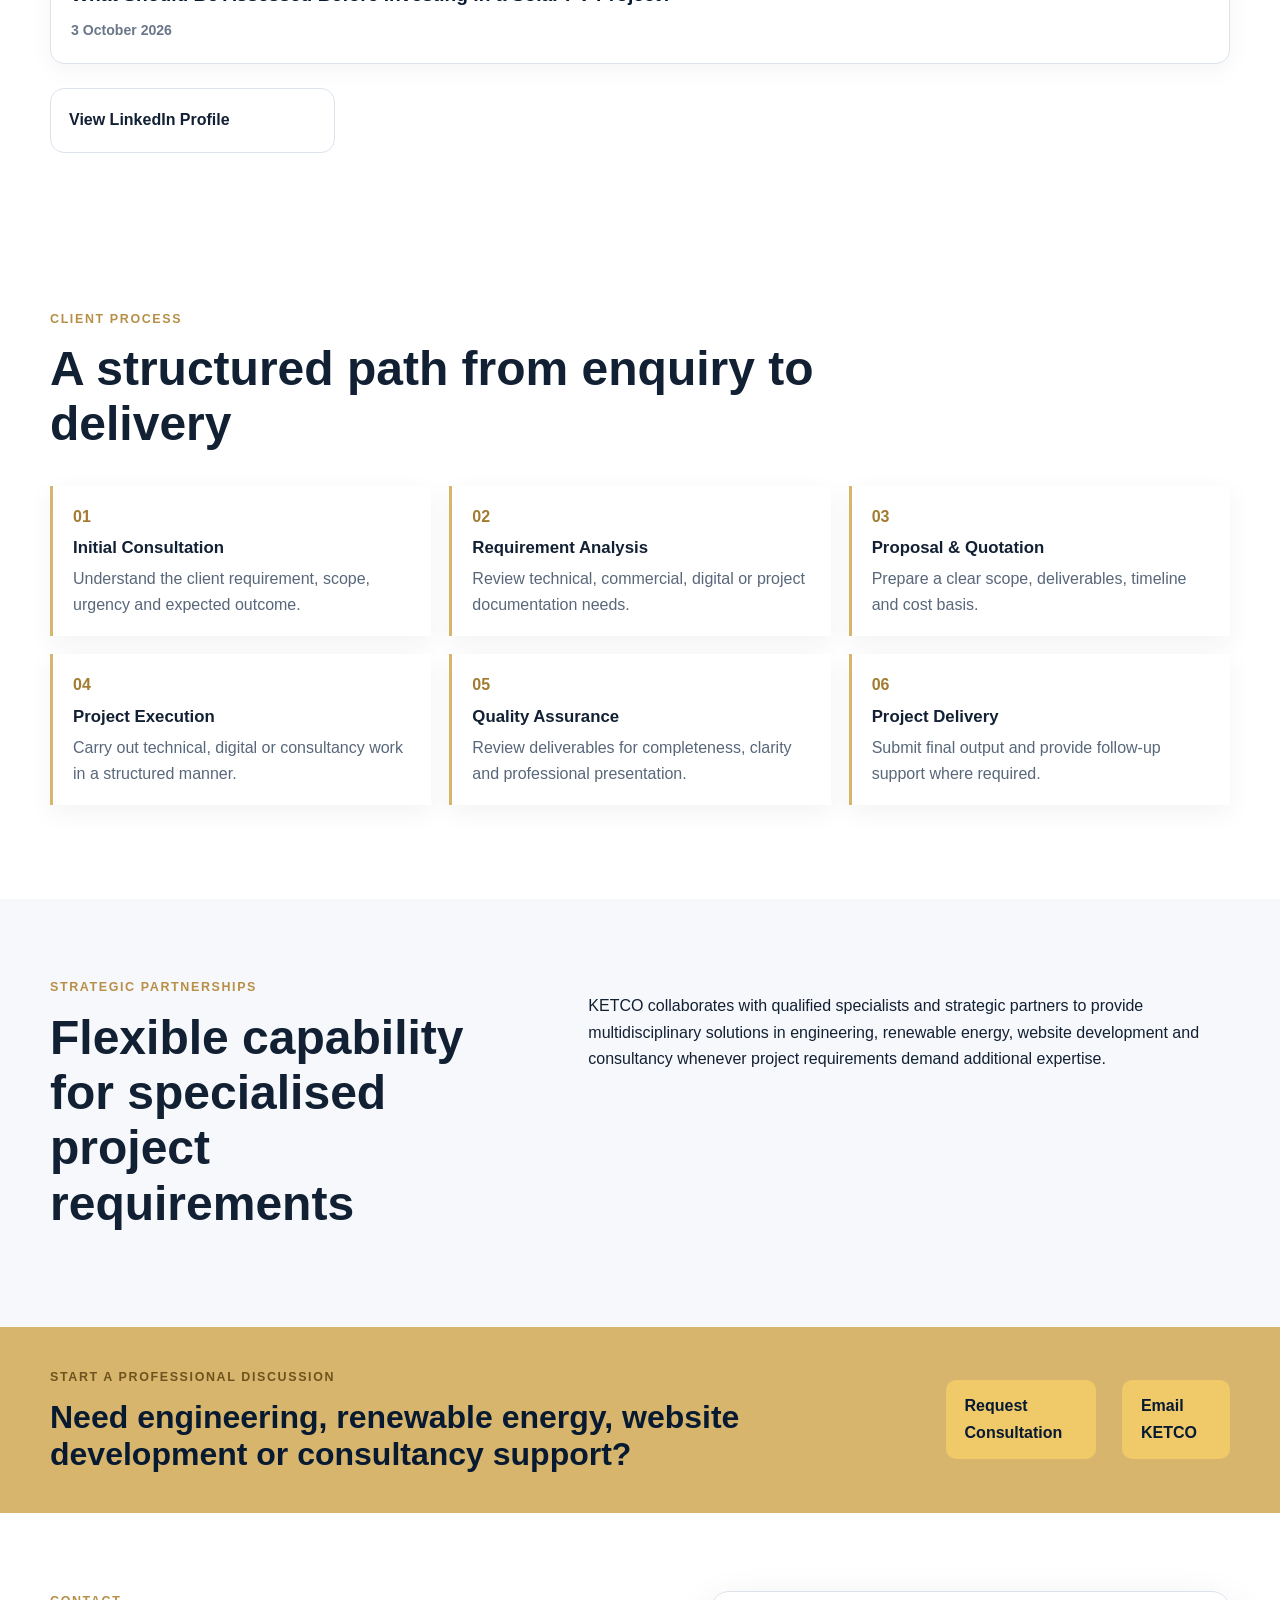
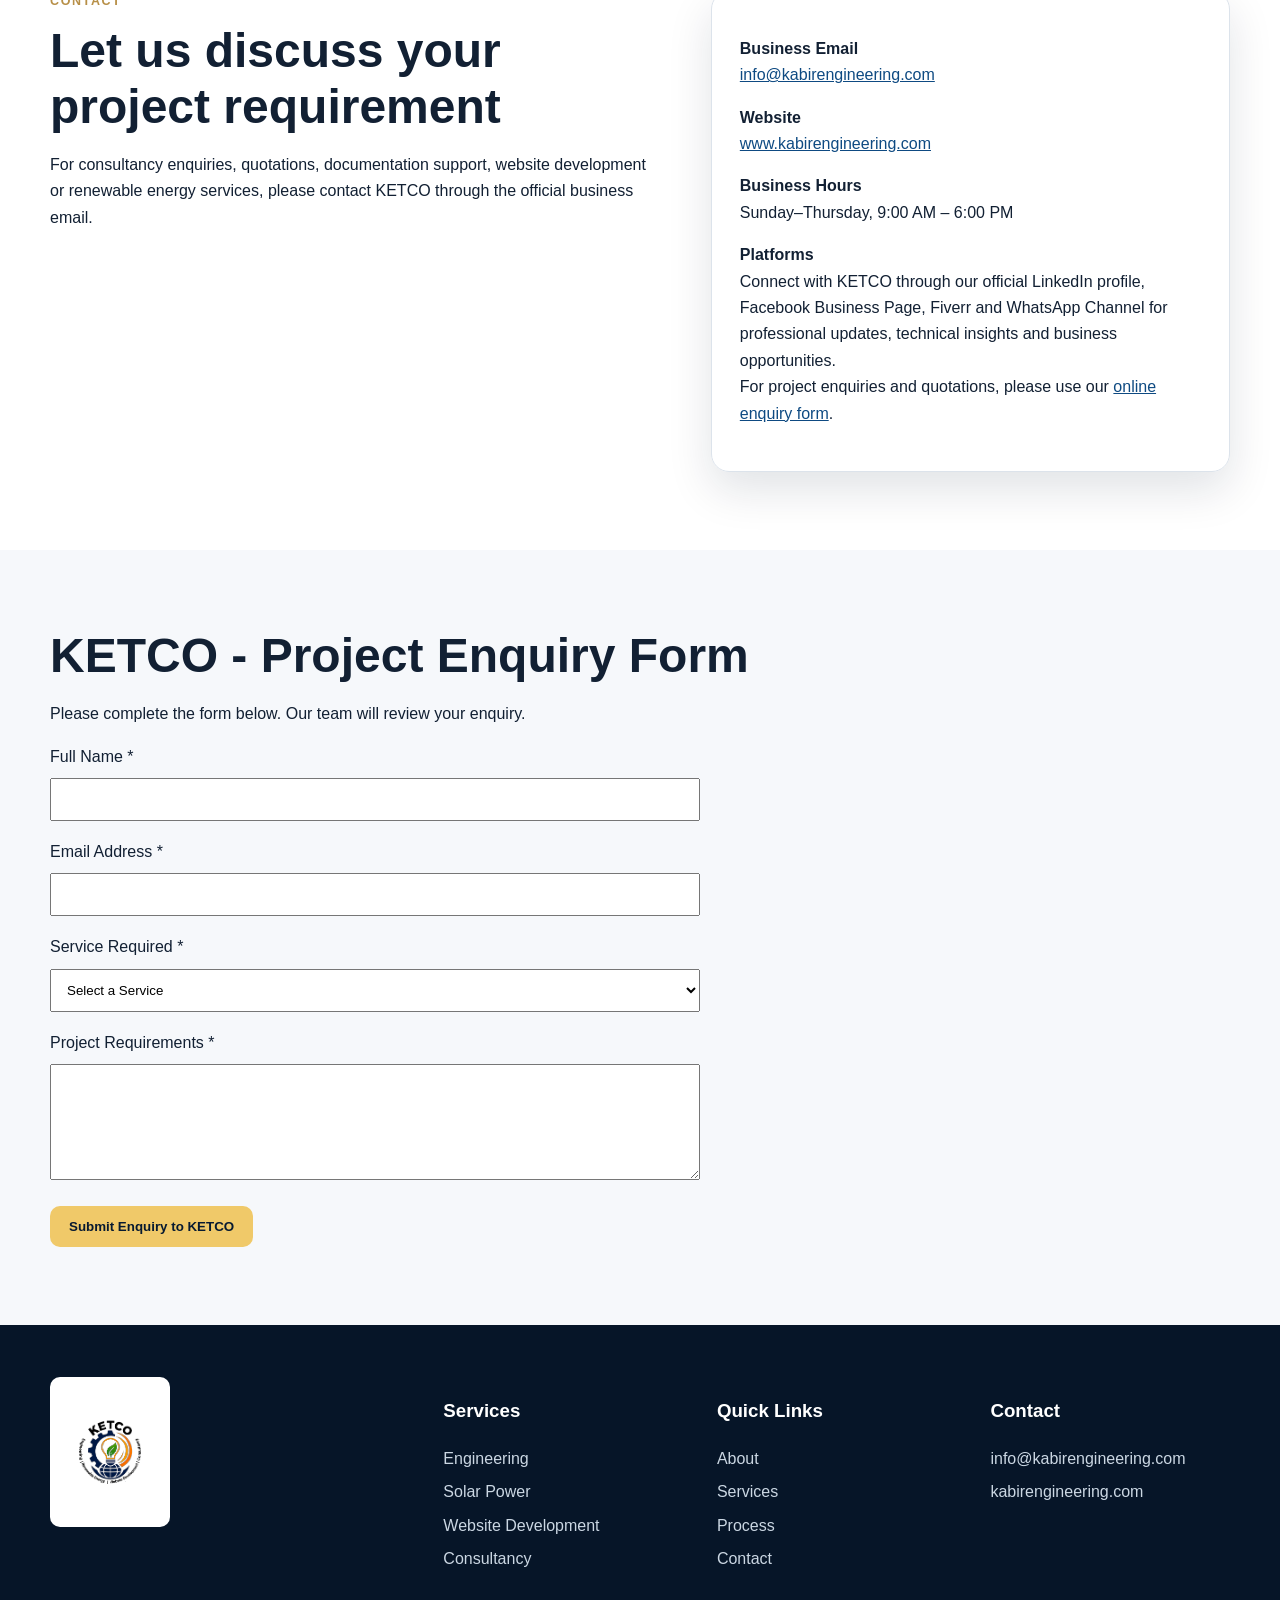
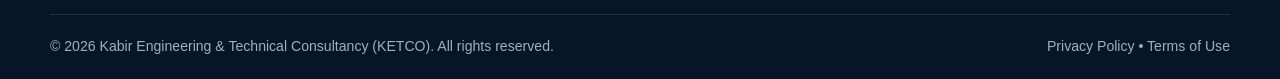
==== commit a60f7161: "Remove duplicate solar article from homepage Removed the solar feasibility article section from the " ====
--- a/index.html
+++ b/index.html
@@ -392,58 +392,7 @@
   </div>
 </section>
 <!-- End KETCO Enquiry Form -->
- <section id="solar-feasibility-article" class="container"
-         style="padding-top:40px; padding-bottom:40px;">
-  <article>
-    <h2>Before Investing in Solar Power: Why a Feasibility Study Matters</h2>
-    <p><small>Published: 2 November 2026 | KETCO Insights</small></p>
-
-    <p>Solar power can help reduce electricity costs and support
-    long-term energy goals. However, its suitability and financial
-    return depend on your site, electricity consumption, system
-    design and project costs. A feasibility study assesses these
-    factors before you commit to purchasing equipment.</p>
-
-    <h3>Understanding your electricity needs</h3>
-    <p>Electricity bills and consumption patterns help establish
-    an appropriate system size. Daytime demand influences how
-    much solar generation can be consumed directly.</p>
-
-    <h3>Assessing the site</h3>
-    <p>Available roof or land area, shading, orientation, access
-    and structural suitability affect installation options.
-    Assessing these conditions early helps identify limitations
-    and any additional work required.</p>
-
-    <h3>Estimating energy generation</h3>
-    <p>A useful estimate considers local solar resources,
-    equipment characteristics, system losses and seasonal
-    variation. Its assumptions should be clearly explained.</p>
-
-    <h3>Evaluating costs and savings</h3>
-    <p>The assessment should include equipment, installation,
-    maintenance and potential replacement costs. Estimated
-    savings depend on electricity tariffs, self-consumption
-    and any applicable arrangements for exported electricity.</p>
-    <p>Payback estimates should also show how results could
-    change if costs, generation or electricity prices differ
-    from expectations.</p>
-
-    <h3>Planning for reliable operation</h3>
-    <p>Equipment selection, electrical protection, installation
-    quality and maintenance access influence long-term
-    performance. A feasibility study helps define these
-    requirements before detailed design and procurement.</p>
-
-    <h3>How KETCO can help</h3>
-    <p>Kabir Engineering &amp; Technical Consultancy (KETCO)
-    offers solar PV feasibility studies and technical reports
-    to help clients evaluate project options and plan
-    their next steps.</p>
-
-    <p><a href="#contact">Contact KETCO to discuss your solar project.</a></p>
-  </article>
-</section>
+ 
   </main>
 
   <footer class="site-footer">
